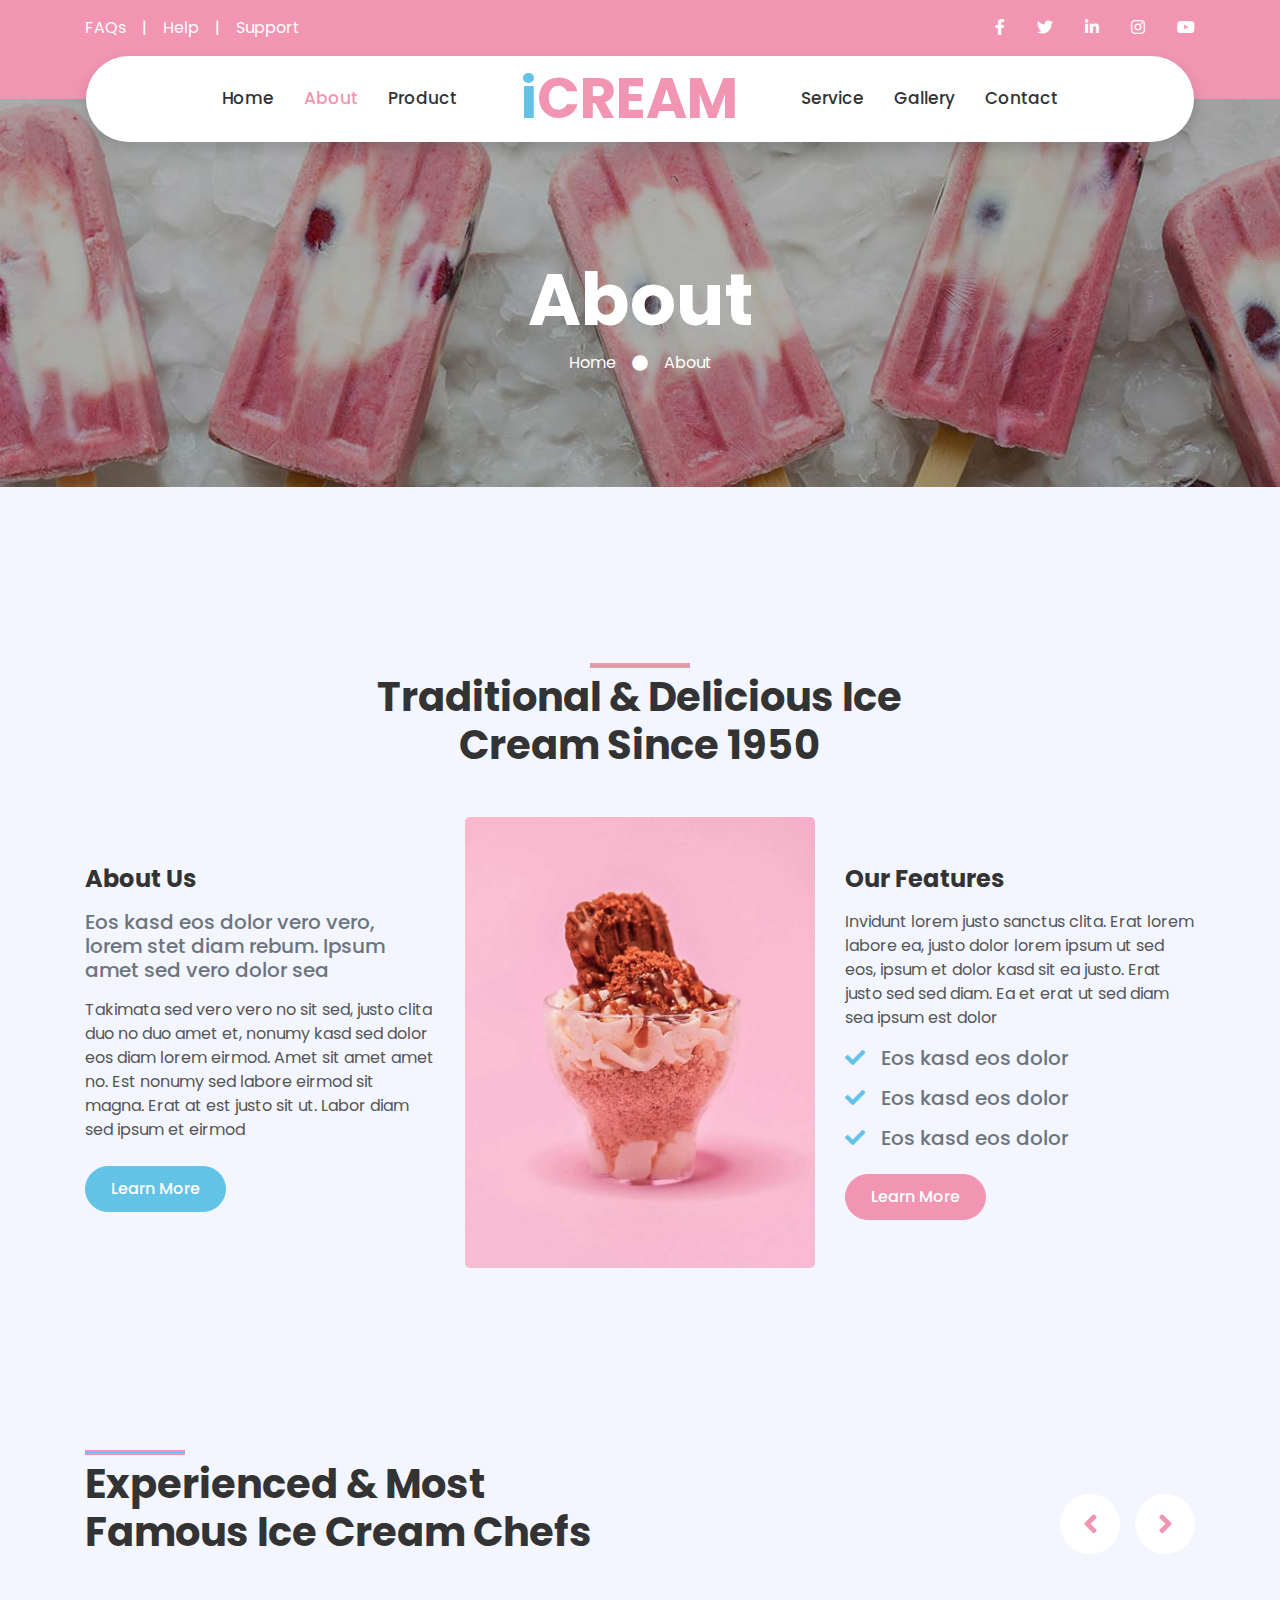
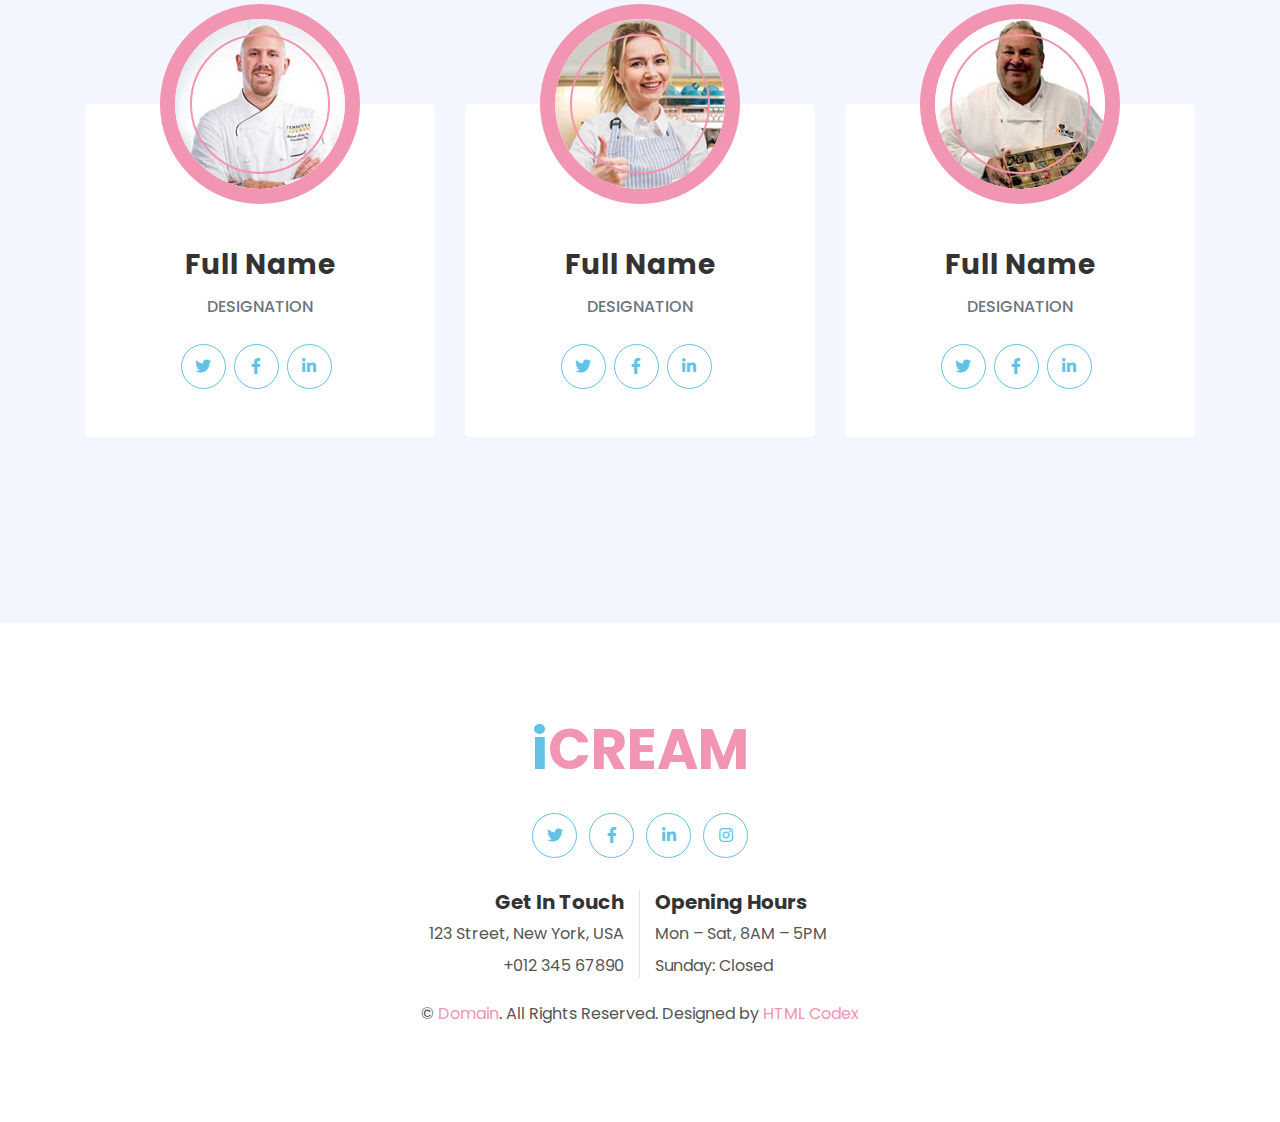
==== about.html @ f4514654 "first commit" ====
<!DOCTYPE html>
<html lang="en">

<head>
    <meta charset="utf-8">
    <title>iCREAM - Ice Cream Shop Website Template</title>
    <meta content="width=device-width, initial-scale=1.0" name="viewport">
    <meta content="Free HTML Templates" name="keywords">
    <meta content="Free HTML Templates" name="description">

    <!-- Favicon -->
    <link href="img/favicon.ico" rel="icon">

    <!-- Google Web Fonts -->
    <link rel="preconnect" href="https://fonts.gstatic.com">
    <link href="https://fonts.googleapis.com/css2?family=Poppins:wght@400;500;600;700&display=swap" rel="stylesheet">

    <!-- Font Awesome -->
    <link href="https://cdnjs.cloudflare.com/ajax/libs/font-awesome/5.10.0/css/all.min.css" rel="stylesheet">

    <!-- Libraries Stylesheet -->
    <link href="lib/owlcarousel/assets/owl.carousel.min.css" rel="stylesheet">
    <link href="lib/lightbox/css/lightbox.min.css" rel="stylesheet">

    <!-- Customized Bootstrap Stylesheet -->
    <link href="css/style.css" rel="stylesheet">
</head>

<body>
    <!-- Topbar Start -->
    <div class="container-fluid bg-primary py-3 d-none d-md-block">
        <div class="container">
            <div class="row">
                <div class="col-md-6 text-center text-lg-left mb-2 mb-lg-0">
                    <div class="d-inline-flex align-items-center">
                        <a class="text-white pr-3" href="">FAQs</a>
                        <span class="text-white">|</span>
                        <a class="text-white px-3" href="">Help</a>
                        <span class="text-white">|</span>
                        <a class="text-white pl-3" href="">Support</a>
                    </div>
                </div>
                <div class="col-md-6 text-center text-lg-right">
                    <div class="d-inline-flex align-items-center">
                        <a class="text-white px-3" href="">
                            <i class="fab fa-facebook-f"></i>
                        </a>
                        <a class="text-white px-3" href="">
                            <i class="fab fa-twitter"></i>
                        </a>
                        <a class="text-white px-3" href="">
                            <i class="fab fa-linkedin-in"></i>
                        </a>
                        <a class="text-white px-3" href="">
                            <i class="fab fa-instagram"></i>
                        </a>
                        <a class="text-white pl-3" href="">
                            <i class="fab fa-youtube"></i>
                        </a>
                    </div>
                </div>
            </div>
        </div>
    </div>
    <!-- Topbar End -->


    <!-- Navbar Start -->
    <div class="container-fluid position-relative nav-bar p-0">
        <div class="container-lg position-relative p-0 px-lg-3" style="z-index: 9;">
            <nav class="navbar navbar-expand-lg bg-white navbar-light shadow p-lg-0">
                <a href="index.html" class="navbar-brand d-block d-lg-none">
                    <h1 class="m-0 display-4 text-primary"><span class="text-secondary">i</span>CREAM</h1>
                </a>
                <button type="button" class="navbar-toggler" data-toggle="collapse" data-target="#navbarCollapse">
                    <span class="navbar-toggler-icon"></span>
                </button>
                <div class="collapse navbar-collapse justify-content-between" id="navbarCollapse">
                    <div class="navbar-nav ml-auto py-0">
                        <a href="index.html" class="nav-item nav-link">Home</a>
                        <a href="about.html" class="nav-item nav-link active">About</a>
                        <a href="product.html" class="nav-item nav-link">Product</a>
                    </div>
                    <a href="index.html" class="navbar-brand mx-5 d-none d-lg-block">
                        <h1 class="m-0 display-4 text-primary"><span class="text-secondary">i</span>CREAM</h1>
                    </a>
                    <div class="navbar-nav mr-auto py-0">
                        <a href="service.html" class="nav-item nav-link">Service</a>
                        <a href="gallery.html" class="nav-item nav-link">Gallery</a>
                        <a href="contact.html" class="nav-item nav-link">Contact</a>
                    </div>
                </div>
            </nav>
        </div>
    </div>
    <!-- Navbar End -->


    <!-- Header Start -->
    <div class="jumbotron jumbotron-fluid page-header" style="margin-bottom: 90px;">
        <div class="container text-center py-5">
            <h1 class="text-white display-3 mt-lg-5">About</h1>
            <div class="d-inline-flex align-items-center text-white">
                <p class="m-0"><a class="text-white" href="">Home</a></p>
                <i class="fa fa-circle px-3"></i>
                <p class="m-0">About</p>
            </div>
        </div>
    </div>
    <!-- Header End -->


    <!-- About Start -->
    <div class="container-fluid py-5">
        <div class="container py-5">
            <div class="row justify-content-center">
                <div class="col-lg-7">
                    <h1 class="section-title position-relative text-center mb-5">Traditional & Delicious Ice Cream Since 1950</h1>
                </div>
            </div>
            <div class="row">
                <div class="col-lg-4 py-5">
                    <h4 class="font-weight-bold mb-3">About Us</h4>
                    <h5 class="text-muted mb-3">Eos kasd eos dolor vero vero, lorem stet diam rebum. Ipsum amet sed vero dolor sea</h5>
                    <p>Takimata sed vero vero no sit sed, justo clita duo no duo amet et, nonumy kasd sed dolor eos diam lorem eirmod. Amet sit amet amet no. Est nonumy sed labore eirmod sit magna. Erat at est justo sit ut. Labor diam sed ipsum et eirmod</p>
                    <a href="" class="btn btn-secondary mt-2">Learn More</a>
                </div>
                <div class="col-lg-4" style="min-height: 400px;">
                    <div class="position-relative h-100 rounded overflow-hidden">
                        <img class="position-absolute w-100 h-100" src="img/about.jpg" style="object-fit: cover;">
                    </div>
                </div>
                <div class="col-lg-4 py-5">
                    <h4 class="font-weight-bold mb-3">Our Features</h4>
                    <p>Invidunt lorem justo sanctus clita. Erat lorem labore ea, justo dolor lorem ipsum ut sed eos, ipsum et dolor kasd sit ea justo. Erat justo sed sed diam. Ea et erat ut sed diam sea ipsum est dolor</p>
                    <h5 class="text-muted mb-3"><i class="fa fa-check text-secondary mr-3"></i>Eos kasd eos dolor</h5>
                    <h5 class="text-muted mb-3"><i class="fa fa-check text-secondary mr-3"></i>Eos kasd eos dolor</h5>
                    <h5 class="text-muted mb-3"><i class="fa fa-check text-secondary mr-3"></i>Eos kasd eos dolor</h5>
                    <a href="" class="btn btn-primary mt-2">Learn More</a>
                </div>
            </div>
        </div>
    </div>
    <!-- About End -->


    <!-- Team Start -->
    <div class="container-fluid py-5">
        <div class="container py-5">
            <div class="row">
                <div class="col-lg-6">
                    <h1 class="section-title position-relative mb-5">Experienced & Most Famous Ice Cream Chefs</h1>
                </div>
                <div class="col-lg-6 mb-5 mb-lg-0 pb-5 pb-lg-0"></div>
            </div>
            <div class="row">
                <div class="col-12">
                    <div class="owl-carousel team-carousel">
                        <div class="team-item">
                            <div class="team-img mx-auto">
                                <img class="rounded-circle w-100 h-100" src="img/team-1.jpg" style="object-fit: cover;">
                            </div>
                            <div class="position-relative text-center bg-light rounded px-4 py-5" style="margin-top: -100px;">
                                <h3 class="font-weight-bold mt-5 mb-3 pt-5">Full Name</h3>
                                <h6 class="text-uppercase text-muted mb-4">Designation</h6>
                                <div class="d-flex justify-content-center pt-1">
                                    <a class="btn btn-outline-secondary btn-social mr-2" href="#"><i class="fab fa-twitter"></i></a>
                                    <a class="btn btn-outline-secondary btn-social mr-2" href="#"><i class="fab fa-facebook-f"></i></a>
                                    <a class="btn btn-outline-secondary btn-social mr-2" href="#"><i class="fab fa-linkedin-in"></i></a>
                                </div>
                            </div>
                        </div>
                        <div class="team-item">
                            <div class="team-img mx-auto">
                                <img class="rounded-circle w-100 h-100" src="img/team-2.jpg" style="object-fit: cover;">
                            </div>
                            <div class="position-relative text-center bg-light rounded px-4 py-5" style="margin-top: -100px;">
                                <h3 class="font-weight-bold mt-5 mb-3 pt-5">Full Name</h3>
                                <h6 class="text-uppercase text-muted mb-4">Designation</h6>
                                <div class="d-flex justify-content-center pt-1">
                                    <a class="btn btn-outline-secondary btn-social mr-2" href="#"><i class="fab fa-twitter"></i></a>
                                    <a class="btn btn-outline-secondary btn-social mr-2" href="#"><i class="fab fa-facebook-f"></i></a>
                                    <a class="btn btn-outline-secondary btn-social mr-2" href="#"><i class="fab fa-linkedin-in"></i></a>
                                </div>
                            </div>
                        </div>
                        <div class="team-item">
                            <div class="team-img mx-auto">
                                <img class="rounded-circle w-100 h-100" src="img/team-3.jpg" style="object-fit: cover;">
                            </div>
                            <div class="position-relative text-center bg-light rounded px-4 py-5" style="margin-top: -100px;">
                                <h3 class="font-weight-bold mt-5 mb-3 pt-5">Full Name</h3>
                                <h6 class="text-uppercase text-muted mb-4">Designation</h6>
                                <div class="d-flex justify-content-center pt-1">
                                    <a class="btn btn-outline-secondary btn-social mr-2" href="#"><i class="fab fa-twitter"></i></a>
                                    <a class="btn btn-outline-secondary btn-social mr-2" href="#"><i class="fab fa-facebook-f"></i></a>
                                    <a class="btn btn-outline-secondary btn-social mr-2" href="#"><i class="fab fa-linkedin-in"></i></a>
                                </div>
                            </div>
                        </div>
                        <div class="team-item">
                            <div class="team-img mx-auto">
                                <img class="rounded-circle w-100 h-100" src="img/team-4.jpg" style="object-fit: cover;">
                            </div>
                            <div class="position-relative text-center bg-light rounded px-4 py-5" style="margin-top: -100px;">
                                <h3 class="font-weight-bold mt-5 mb-3 pt-5">Full Name</h3>
                                <h6 class="text-uppercase text-muted mb-4">Designation</h6>
                                <div class="d-flex justify-content-center pt-1">
                                    <a class="btn btn-outline-secondary btn-social mr-2" href="#"><i class="fab fa-twitter"></i></a>
                                    <a class="btn btn-outline-secondary btn-social mr-2" href="#"><i class="fab fa-facebook-f"></i></a>
                                    <a class="btn btn-outline-secondary btn-social mr-2" href="#"><i class="fab fa-linkedin-in"></i></a>
                                </div>
                            </div>
                        </div>
                    </div>
                </div>
            </div>
        </div>
    </div>
    <!-- Team End -->


    <!-- Footer Start -->
    <div class="container-fluid footer bg-light py-5" style="margin-top: 90px;">
        <div class="container text-center py-5">
            <div class="row">
                <div class="col-12 mb-4">
                    <a href="index.html" class="navbar-brand m-0">
                        <h1 class="m-0 mt-n2 display-4 text-primary"><span class="text-secondary">i</span>CREAM</h1>
                    </a>
                </div>
                <div class="col-12 mb-4">
                    <a class="btn btn-outline-secondary btn-social mr-2" href="#"><i class="fab fa-twitter"></i></a>
                    <a class="btn btn-outline-secondary btn-social mr-2" href="#"><i class="fab fa-facebook-f"></i></a>
                    <a class="btn btn-outline-secondary btn-social mr-2" href="#"><i class="fab fa-linkedin-in"></i></a>
                    <a class="btn btn-outline-secondary btn-social" href="#"><i class="fab fa-instagram"></i></a>
                </div>
                <div class="col-12 mt-2 mb-4">
                    <div class="row">
                        <div class="col-sm-6 text-center text-sm-right border-right mb-3 mb-sm-0">
                            <h5 class="font-weight-bold mb-2">Get In Touch</h5>
                            <p class="mb-2">123 Street, New York, USA</p>
                            <p class="mb-0">+012 345 67890</p>
                        </div>
                        <div class="col-sm-6 text-center text-sm-left">
                            <h5 class="font-weight-bold mb-2">Opening Hours</h5>
                            <p class="mb-2">Mon – Sat, 8AM – 5PM</p>
                            <p class="mb-0">Sunday: Closed</p>
                        </div>
                    </div>
                </div>
                <div class="col-12">
                    <p class="m-0">&copy; <a href="#">Domain</a>. All Rights Reserved. Designed by <a href="https://htmlcodex.com">HTML Codex</a>
                    </p>
                </div>
            </div>
        </div>
    </div>
    <!-- Footer End -->


    <!-- Back to Top -->
    <a href="#" class="btn btn-secondary px-2 back-to-top"><i class="fa fa-angle-double-up"></i></a>


    <!-- JavaScript Libraries -->
    <script src="https://code.jquery.com/jquery-3.4.1.min.js"></script>
    <script src="https://stackpath.bootstrapcdn.com/bootstrap/4.4.1/js/bootstrap.bundle.min.js"></script>
    <script src="lib/easing/easing.min.js"></script>
    <script src="lib/waypoints/waypoints.min.js"></script>
    <script src="lib/owlcarousel/owl.carousel.min.js"></script>
    <script src="lib/isotope/isotope.pkgd.min.js"></script>
    <script src="lib/lightbox/js/lightbox.min.js"></script>

    <!-- Contact Javascript File -->
    <script src="mail/jqBootstrapValidation.min.js"></script>
    <script src="mail/contact.js"></script>

    <!-- Template Javascript -->
    <script src="js/main.js"></script>
</body>

</html>
---- css/style.css ----
/******* Bootstrap Theming ********/
/*!
 * Bootstrap v4.5.3 (https://getbootstrap.com/)
 * Copyright 2011-2020 The Bootstrap Authors
 * Copyright 2011-2020 Twitter, Inc.
 * Licensed under MIT (https://github.com/twbs/bootstrap/blob/main/LICENSE)
 */
:root {
  --blue: #007bff;
  --indigo: #6610f2;
  --purple: #6f42c1;
  --pink: #e83e8c;
  --red: #dc3545;
  --orange: #fd7e14;
  --yellow: #ffc107;
  --green: #28a745;
  --teal: #20c997;
  --cyan: #17a2b8;
  --white: #fff;
  --gray: #6c757d;
  --gray-dark: #343a40;
  --primary: #F195B2;
  --secondary: #62C3E7;
  --success: #28a745;
  --info: #17a2b8;
  --warning: #ffc107;
  --danger: #dc3545;
  --light: #FFFFFF;
  --dark: #333333;
  --breakpoint-xs: 0;
  --breakpoint-sm: 576px;
  --breakpoint-md: 768px;
  --breakpoint-lg: 992px;
  --breakpoint-xl: 1200px;
  --font-family-sans-serif: "Poppins", sans-serif;
  --font-family-monospace: SFMono-Regular, Menlo, Monaco, Consolas, "Liberation Mono", "Courier New", monospace;
}

*,
*::before,
*::after {
  box-sizing: border-box;
}

html {
  font-family: sans-serif;
  line-height: 1.15;
  -webkit-text-size-adjust: 100%;
  -webkit-tap-highlight-color: rgba(0, 0, 0, 0);
}

article, aside, figcaption, figure, footer, header, hgroup, main, nav, section {
  display: block;
}

body {
  margin: 0;
  font-family: "Poppins", sans-serif;
  font-size: 1rem;
  font-weight: 400;
  line-height: 1.5;
  color: #555555;
  text-align: left;
  background-color: #F3F6FF;
}

[tabindex="-1"]:focus:not(:focus-visible) {
  outline: 0 !important;
}

hr {
  box-sizing: content-box;
  height: 0;
  overflow: visible;
}

h1, h2, h3, h4, h5, h6 {
  margin-top: 0;
  margin-bottom: 0.5rem;
}

p {
  margin-top: 0;
  margin-bottom: 1rem;
}

abbr[title],
abbr[data-original-title] {
  text-decoration: underline;
  text-decoration: underline dotted;
  cursor: help;
  border-bottom: 0;
  text-decoration-skip-ink: none;
}

address {
  margin-bottom: 1rem;
  font-style: normal;
  line-height: inherit;
}

ol,
ul,
dl {
  margin-top: 0;
  margin-bottom: 1rem;
}

ol ol,
ul ul,
ol ul,
ul ol {
  margin-bottom: 0;
}

dt {
  font-weight: 700;
}

dd {
  margin-bottom: .5rem;
  margin-left: 0;
}

blockquote {
  margin: 0 0 1rem;
}

b,
strong {
  font-weight: bolder;
}

small {
  font-size: 80%;
}

sub,
sup {
  position: relative;
  font-size: 75%;
  line-height: 0;
  vertical-align: baseline;
}

sub {
  bottom: -.25em;
}

sup {
  top: -.5em;
}

a {
  color: #F195B2;
  text-decoration: none;
  background-color: transparent;
}

a:hover {
  color: #e85181;
  text-decoration: underline;
}

a:not([href]):not([class]) {
  color: inherit;
  text-decoration: none;
}

a:not([href]):not([class]):hover {
  color: inherit;
  text-decoration: none;
}

pre,
code,
kbd,
samp {
  font-family: SFMono-Regular, Menlo, Monaco, Consolas, "Liberation Mono", "Courier New", monospace;
  font-size: 1em;
}

pre {
  margin-top: 0;
  margin-bottom: 1rem;
  overflow: auto;
  -ms-overflow-style: scrollbar;
}

figure {
  margin: 0 0 1rem;
}

img {
  vertical-align: middle;
  border-style: none;
}

svg {
  overflow: hidden;
  vertical-align: middle;
}

table {
  border-collapse: collapse;
}

caption {
  padding-top: 0.75rem;
  padding-bottom: 0.75rem;
  color: #6c757d;
  text-align: left;
  caption-side: bottom;
}

th {
  text-align: inherit;
  text-align: -webkit-match-parent;
}

label {
  display: inline-block;
  margin-bottom: 0.5rem;
}

button {
  border-radius: 0;
}

button:focus {
  outline: 1px dotted;
  outline: 5px auto -webkit-focus-ring-color;
}

input,
button,
select,
optgroup,
textarea {
  margin: 0;
  font-family: inherit;
  font-size: inherit;
  line-height: inherit;
}

button,
input {
  overflow: visible;
}

button,
select {
  text-transform: none;
}

[role="button"] {
  cursor: pointer;
}

select {
  word-wrap: normal;
}

button,
[type="button"],
[type="reset"],
[type="submit"] {
  -webkit-appearance: button;
}

button:not(:disabled),
[type="button"]:not(:disabled),
[type="reset"]:not(:disabled),
[type="submit"]:not(:disabled) {
  cursor: pointer;
}

button::-moz-focus-inner,
[type="button"]::-moz-focus-inner,
[type="reset"]::-moz-focus-inner,
[type="submit"]::-moz-focus-inner {
  padding: 0;
  border-style: none;
}

input[type="radio"],
input[type="checkbox"] {
  box-sizing: border-box;
  padding: 0;
}

textarea {
  overflow: auto;
  resize: vertical;
}

fieldset {
  min-width: 0;
  padding: 0;
  margin: 0;
  border: 0;
}

legend {
  display: block;
  width: 100%;
  max-width: 100%;
  padding: 0;
  margin-bottom: .5rem;
  font-size: 1.5rem;
  line-height: inherit;
  color: inherit;
  white-space: normal;
}

@media (max-width: 1200px) {
  legend {
    font-size: calc(1.275rem + 0.3vw) ;
  }
}

progress {
  vertical-align: baseline;
}

[type="number"]::-webkit-inner-spin-button,
[type="number"]::-webkit-outer-spin-button {
  height: auto;
}

[type="search"] {
  outline-offset: -2px;
  -webkit-appearance: none;
}

[type="search"]::-webkit-search-decoration {
  -webkit-appearance: none;
}

::-webkit-file-upload-button {
  font: inherit;
  -webkit-appearance: button;
}

output {
  display: inline-block;
}

summary {
  display: list-item;
  cursor: pointer;
}

template {
  display: none;
}

[hidden] {
  display: none !important;
}

h1, h2, h3, h4, h5, h6,
.h1, .h2, .h3, .h4, .h5, .h6 {
  margin-bottom: 0.5rem;
  font-weight: 500;
  line-height: 1.2;
  color: #333333;
}

h1, .h1 {
  font-size: 2.5rem;
}

@media (max-width: 1200px) {
  h1, .h1 {
    font-size: calc(1.375rem + 1.5vw) ;
  }
}

h2, .h2 {
  font-size: 2rem;
}

@media (max-width: 1200px) {
  h2, .h2 {
    font-size: calc(1.325rem + 0.9vw) ;
  }
}

h3, .h3 {
  font-size: 1.75rem;
}

@media (max-width: 1200px) {
  h3, .h3 {
    font-size: calc(1.3rem + 0.6vw) ;
  }
}

h4, .h4 {
  font-size: 1.5rem;
}

@media (max-width: 1200px) {
  h4, .h4 {
    font-size: calc(1.275rem + 0.3vw) ;
  }
}

h5, .h5 {
  font-size: 1.25rem;
}

h6, .h6 {
  font-size: 1rem;
}

.lead {
  font-size: 1.25rem;
  font-weight: 300;
}

.display-1 {
  font-size: 6rem;
  font-weight: 300;
  line-height: 1.2;
}

@media (max-width: 1200px) {
  .display-1 {
    font-size: calc(1.725rem + 5.7vw) ;
  }
}

.display-2 {
  font-size: 5.5rem;
  font-weight: 300;
  line-height: 1.2;
}

@media (max-width: 1200px) {
  .display-2 {
    font-size: calc(1.675rem + 5.1vw) ;
  }
}

.display-3 {
  font-size: 4.5rem;
  font-weight: 300;
  line-height: 1.2;
}

@media (max-width: 1200px) {
  .display-3 {
    font-size: calc(1.575rem + 3.9vw) ;
  }
}

.display-4 {
  font-size: 3.5rem;
  font-weight: 300;
  line-height: 1.2;
}

@media (max-width: 1200px) {
  .display-4 {
    font-size: calc(1.475rem + 2.7vw) ;
  }
}

hr {
  margin-top: 1rem;
  margin-bottom: 1rem;
  border: 0;
  border-top: 1px solid rgba(0, 0, 0, 0.1);
}

small,
.small {
  font-size: 80%;
  font-weight: 400;
}

mark,
.mark {
  padding: 0.2em;
  background-color: #fcf8e3;
}

.list-unstyled {
  padding-left: 0;
  list-style: none;
}

.list-inline {
  padding-left: 0;
  list-style: none;
}

.list-inline-item {
  display: inline-block;
}

.list-inline-item:not(:last-child) {
  margin-right: 0.5rem;
}

.initialism {
  font-size: 90%;
  text-transform: uppercase;
}

.blockquote {
  margin-bottom: 1rem;
  font-size: 1.25rem;
}

.blockquote-footer {
  display: block;
  font-size: 80%;
  color: #6c757d;
}

.blockquote-footer::before {
  content: "\2014\00A0";
}

.img-fluid {
  max-width: 100%;
  height: auto;
}

.img-thumbnail {
  padding: 0.25rem;
  background-color: #F3F6FF;
  border: 1px solid #dee2e6;
  border-radius: 5px;
  max-width: 100%;
  height: auto;
}

.figure {
  display: inline-block;
}

.figure-img {
  margin-bottom: 0.5rem;
  line-height: 1;
}

.figure-caption {
  font-size: 90%;
  color: #6c757d;
}

code {
  font-size: 87.5%;
  color: #e83e8c;
  word-wrap: break-word;
}

a > code {
  color: inherit;
}

kbd {
  padding: 0.2rem 0.4rem;
  font-size: 87.5%;
  color: #fff;
  background-color: #212529;
  border-radius: 0.2rem;
}

kbd kbd {
  padding: 0;
  font-size: 100%;
  font-weight: 700;
}

pre {
  display: block;
  font-size: 87.5%;
  color: #212529;
}

pre code {
  font-size: inherit;
  color: inherit;
  word-break: normal;
}

.pre-scrollable {
  max-height: 340px;
  overflow-y: scroll;
}

.container,
.container-fluid,
.container-sm,
.container-md,
.container-lg,
.container-xl {
  width: 100%;
  padding-right: 15px;
  padding-left: 15px;
  margin-right: auto;
  margin-left: auto;
}

@media (min-width: 576px) {
  .container, .container-sm {
    max-width: 540px;
  }
}

@media (min-width: 768px) {
  .container, .container-sm, .container-md {
    max-width: 720px;
  }
}

@media (min-width: 992px) {
  .container, .container-sm, .container-md, .container-lg {
    max-width: 960px;
  }
}

@media (min-width: 1200px) {
  .container, .container-sm, .container-md, .container-lg, .container-xl {
    max-width: 1140px;
  }
}

.row {
  display: flex;
  flex-wrap: wrap;
  margin-right: -15px;
  margin-left: -15px;
}

.no-gutters {
  margin-right: 0;
  margin-left: 0;
}

.no-gutters > .col,
.no-gutters > [class*="col-"] {
  padding-right: 0;
  padding-left: 0;
}

.col-1, .col-2, .col-3, .col-4, .col-5, .col-6, .col-7, .col-8, .col-9, .col-10, .col-11, .col-12, .col,
.col-auto, .col-sm-1, .col-sm-2, .col-sm-3, .col-sm-4, .col-sm-5, .col-sm-6, .col-sm-7, .col-sm-8, .col-sm-9, .col-sm-10, .col-sm-11, .col-sm-12, .col-sm,
.col-sm-auto, .col-md-1, .col-md-2, .col-md-3, .col-md-4, .col-md-5, .col-md-6, .col-md-7, .col-md-8, .col-md-9, .col-md-10, .col-md-11, .col-md-12, .col-md,
.col-md-auto, .col-lg-1, .col-lg-2, .col-lg-3, .col-lg-4, .col-lg-5, .col-lg-6, .col-lg-7, .col-lg-8, .col-lg-9, .col-lg-10, .col-lg-11, .col-lg-12, .col-lg,
.col-lg-auto, .col-xl-1, .col-xl-2, .col-xl-3, .col-xl-4, .col-xl-5, .col-xl-6, .col-xl-7, .col-xl-8, .col-xl-9, .col-xl-10, .col-xl-11, .col-xl-12, .col-xl,
.col-xl-auto {
  position: relative;
  width: 100%;
  padding-right: 15px;
  padding-left: 15px;
}

.col {
  flex-basis: 0;
  flex-grow: 1;
  max-width: 100%;
}

.row-cols-1 > * {
  flex: 0 0 100%;
  max-width: 100%;
}

.row-cols-2 > * {
  flex: 0 0 50%;
  max-width: 50%;
}

.row-cols-3 > * {
  flex: 0 0 33.33333%;
  max-width: 33.33333%;
}

.row-cols-4 > * {
  flex: 0 0 25%;
  max-width: 25%;
}

.row-cols-5 > * {
  flex: 0 0 20%;
  max-width: 20%;
}

.row-cols-6 > * {
  flex: 0 0 16.66667%;
  max-width: 16.66667%;
}

.col-auto {
  flex: 0 0 auto;
  width: auto;
  max-width: 100%;
}

.col-1 {
  flex: 0 0 8.33333%;
  max-width: 8.33333%;
}

.col-2 {
  flex: 0 0 16.66667%;
  max-width: 16.66667%;
}

.col-3 {
  flex: 0 0 25%;
  max-width: 25%;
}

.col-4 {
  flex: 0 0 33.33333%;
  max-width: 33.33333%;
}

.col-5 {
  flex: 0 0 41.66667%;
  max-width: 41.66667%;
}

.col-6 {
  flex: 0 0 50%;
  max-width: 50%;
}

.col-7 {
  flex: 0 0 58.33333%;
  max-width: 58.33333%;
}

.col-8 {
  flex: 0 0 66.66667%;
  max-width: 66.66667%;
}

.col-9 {
  flex: 0 0 75%;
  max-width: 75%;
}

.col-10 {
  flex: 0 0 83.33333%;
  max-width: 83.33333%;
}

.col-11 {
  flex: 0 0 91.66667%;
  max-width: 91.66667%;
}

.col-12 {
  flex: 0 0 100%;
  max-width: 100%;
}

.order-first {
  order: -1;
}

.order-last {
  order: 13;
}

.order-0 {
  order: 0;
}

.order-1 {
  order: 1;
}

.order-2 {
  order: 2;
}

.order-3 {
  order: 3;
}

.order-4 {
  order: 4;
}

.order-5 {
  order: 5;
}

.order-6 {
  order: 6;
}

.order-7 {
  order: 7;
}

.order-8 {
  order: 8;
}

.order-9 {
  order: 9;
}

.order-10 {
  order: 10;
}

.order-11 {
  order: 11;
}

.order-12 {
  order: 12;
}

.offset-1 {
  margin-left: 8.33333%;
}

.offset-2 {
  margin-left: 16.66667%;
}

.offset-3 {
  margin-left: 25%;
}

.offset-4 {
  margin-left: 33.33333%;
}

.offset-5 {
  margin-left: 41.66667%;
}

.offset-6 {
  margin-left: 50%;
}

.offset-7 {
  margin-left: 58.33333%;
}

.offset-8 {
  margin-left: 66.66667%;
}

.offset-9 {
  margin-left: 75%;
}

.offset-10 {
  margin-left: 83.33333%;
}

.offset-11 {
  margin-left: 91.66667%;
}

@media (min-width: 576px) {
  .col-sm {
    flex-basis: 0;
    flex-grow: 1;
    max-width: 100%;
  }
  .row-cols-sm-1 > * {
    flex: 0 0 100%;
    max-width: 100%;
  }
  .row-cols-sm-2 > * {
    flex: 0 0 50%;
    max-width: 50%;
  }
  .row-cols-sm-3 > * {
    flex: 0 0 33.33333%;
    max-width: 33.33333%;
  }
  .row-cols-sm-4 > * {
    flex: 0 0 25%;
    max-width: 25%;
  }
  .row-cols-sm-5 > * {
    flex: 0 0 20%;
    max-width: 20%;
  }
  .row-cols-sm-6 > * {
    flex: 0 0 16.66667%;
    max-width: 16.66667%;
  }
  .col-sm-auto {
    flex: 0 0 auto;
    width: auto;
    max-width: 100%;
  }
  .col-sm-1 {
    flex: 0 0 8.33333%;
    max-width: 8.33333%;
  }
  .col-sm-2 {
    flex: 0 0 16.66667%;
    max-width: 16.66667%;
  }
  .col-sm-3 {
    flex: 0 0 25%;
    max-width: 25%;
  }
  .col-sm-4 {
    flex: 0 0 33.33333%;
    max-width: 33.33333%;
  }
  .col-sm-5 {
    flex: 0 0 41.66667%;
    max-width: 41.66667%;
  }
  .col-sm-6 {
    flex: 0 0 50%;
    max-width: 50%;
  }
  .col-sm-7 {
    flex: 0 0 58.33333%;
    max-width: 58.33333%;
  }
  .col-sm-8 {
    flex: 0 0 66.66667%;
    max-width: 66.66667%;
  }
  .col-sm-9 {
    flex: 0 0 75%;
    max-width: 75%;
  }
  .col-sm-10 {
    flex: 0 0 83.33333%;
    max-width: 83.33333%;
  }
  .col-sm-11 {
    flex: 0 0 91.66667%;
    max-width: 91.66667%;
  }
  .col-sm-12 {
    flex: 0 0 100%;
    max-width: 100%;
  }
  .order-sm-first {
    order: -1;
  }
  .order-sm-last {
    order: 13;
  }
  .order-sm-0 {
    order: 0;
  }
  .order-sm-1 {
    order: 1;
  }
  .order-sm-2 {
    order: 2;
  }
  .order-sm-3 {
    order: 3;
  }
  .order-sm-4 {
    order: 4;
  }
  .order-sm-5 {
    order: 5;
  }
  .order-sm-6 {
    order: 6;
  }
  .order-sm-7 {
    order: 7;
  }
  .order-sm-8 {
    order: 8;
  }
  .order-sm-9 {
    order: 9;
  }
  .order-sm-10 {
    order: 10;
  }
  .order-sm-11 {
    order: 11;
  }
  .order-sm-12 {
    order: 12;
  }
  .offset-sm-0 {
    margin-left: 0;
  }
  .offset-sm-1 {
    margin-left: 8.33333%;
  }
  .offset-sm-2 {
    margin-left: 16.66667%;
  }
  .offset-sm-3 {
    margin-left: 25%;
  }
  .offset-sm-4 {
    margin-left: 33.33333%;
  }
  .offset-sm-5 {
    margin-left: 41.66667%;
  }
  .offset-sm-6 {
    margin-left: 50%;
  }
  .offset-sm-7 {
    margin-left: 58.33333%;
  }
  .offset-sm-8 {
    margin-left: 66.66667%;
  }
  .offset-sm-9 {
    margin-left: 75%;
  }
  .offset-sm-10 {
    margin-left: 83.33333%;
  }
  .offset-sm-11 {
    margin-left: 91.66667%;
  }
}

@media (min-width: 768px) {
  .col-md {
    flex-basis: 0;
    flex-grow: 1;
    max-width: 100%;
  }
  .row-cols-md-1 > * {
    flex: 0 0 100%;
    max-width: 100%;
  }
  .row-cols-md-2 > * {
    flex: 0 0 50%;
    max-width: 50%;
  }
  .row-cols-md-3 > * {
    flex: 0 0 33.33333%;
    max-width: 33.33333%;
  }
  .row-cols-md-4 > * {
    flex: 0 0 25%;
    max-width: 25%;
  }
  .row-cols-md-5 > * {
    flex: 0 0 20%;
    max-width: 20%;
  }
  .row-cols-md-6 > * {
    flex: 0 0 16.66667%;
    max-width: 16.66667%;
  }
  .col-md-auto {
    flex: 0 0 auto;
    width: auto;
    max-width: 100%;
  }
  .col-md-1 {
    flex: 0 0 8.33333%;
    max-width: 8.33333%;
  }
  .col-md-2 {
    flex: 0 0 16.66667%;
    max-width: 16.66667%;
  }
  .col-md-3 {
    flex: 0 0 25%;
    max-width: 25%;
  }
  .col-md-4 {
    flex: 0 0 33.33333%;
    max-width: 33.33333%;
  }
  .col-md-5 {
    flex: 0 0 41.66667%;
    max-width: 41.66667%;
  }
  .col-md-6 {
    flex: 0 0 50%;
    max-width: 50%;
  }
  .col-md-7 {
    flex: 0 0 58.33333%;
    max-width: 58.33333%;
  }
  .col-md-8 {
    flex: 0 0 66.66667%;
    max-width: 66.66667%;
  }
  .col-md-9 {
    flex: 0 0 75%;
    max-width: 75%;
  }
  .col-md-10 {
    flex: 0 0 83.33333%;
    max-width: 83.33333%;
  }
  .col-md-11 {
    flex: 0 0 91.66667%;
    max-width: 91.66667%;
  }
  .col-md-12 {
    flex: 0 0 100%;
    max-width: 100%;
  }
  .order-md-first {
    order: -1;
  }
  .order-md-last {
    order: 13;
  }
  .order-md-0 {
    order: 0;
  }
  .order-md-1 {
    order: 1;
  }
  .order-md-2 {
    order: 2;
  }
  .order-md-3 {
    order: 3;
  }
  .order-md-4 {
    order: 4;
  }
  .order-md-5 {
    order: 5;
  }
  .order-md-6 {
    order: 6;
  }
  .order-md-7 {
    order: 7;
  }
  .order-md-8 {
    order: 8;
  }
  .order-md-9 {
    order: 9;
  }
  .order-md-10 {
    order: 10;
  }
  .order-md-11 {
    order: 11;
  }
  .order-md-12 {
    order: 12;
  }
  .offset-md-0 {
    margin-left: 0;
  }
  .offset-md-1 {
    margin-left: 8.33333%;
  }
  .offset-md-2 {
    margin-left: 16.66667%;
  }
  .offset-md-3 {
    margin-left: 25%;
  }
  .offset-md-4 {
    margin-left: 33.33333%;
  }
  .offset-md-5 {
    margin-left: 41.66667%;
  }
  .offset-md-6 {
    margin-left: 50%;
  }
  .offset-md-7 {
    margin-left: 58.33333%;
  }
  .offset-md-8 {
    margin-left: 66.66667%;
  }
  .offset-md-9 {
    margin-left: 75%;
  }
  .offset-md-10 {
    margin-left: 83.33333%;
  }
  .offset-md-11 {
    margin-left: 91.66667%;
  }
}

@media (min-width: 992px) {
  .col-lg {
    flex-basis: 0;
    flex-grow: 1;
    max-width: 100%;
  }
  .row-cols-lg-1 > * {
    flex: 0 0 100%;
    max-width: 100%;
  }
  .row-cols-lg-2 > * {
    flex: 0 0 50%;
    max-width: 50%;
  }
  .row-cols-lg-3 > * {
    flex: 0 0 33.33333%;
    max-width: 33.33333%;
  }
  .row-cols-lg-4 > * {
    flex: 0 0 25%;
    max-width: 25%;
  }
  .row-cols-lg-5 > * {
    flex: 0 0 20%;
    max-width: 20%;
  }
  .row-cols-lg-6 > * {
    flex: 0 0 16.66667%;
    max-width: 16.66667%;
  }
  .col-lg-auto {
    flex: 0 0 auto;
    width: auto;
    max-width: 100%;
  }
  .col-lg-1 {
    flex: 0 0 8.33333%;
    max-width: 8.33333%;
  }
  .col-lg-2 {
    flex: 0 0 16.66667%;
    max-width: 16.66667%;
  }
  .col-lg-3 {
    flex: 0 0 25%;
    max-width: 25%;
  }
  .col-lg-4 {
    flex: 0 0 33.33333%;
    max-width: 33.33333%;
  }
  .col-lg-5 {
    flex: 0 0 41.66667%;
    max-width: 41.66667%;
  }
  .col-lg-6 {
    flex: 0 0 50%;
    max-width: 50%;
  }
  .col-lg-7 {
    flex: 0 0 58.33333%;
    max-width: 58.33333%;
  }
  .col-lg-8 {
    flex: 0 0 66.66667%;
    max-width: 66.66667%;
  }
  .col-lg-9 {
    flex: 0 0 75%;
    max-width: 75%;
  }
  .col-lg-10 {
    flex: 0 0 83.33333%;
    max-width: 83.33333%;
  }
  .col-lg-11 {
    flex: 0 0 91.66667%;
    max-width: 91.66667%;
  }
  .col-lg-12 {
    flex: 0 0 100%;
    max-width: 100%;
  }
  .order-lg-first {
    order: -1;
  }
  .order-lg-last {
    order: 13;
  }
  .order-lg-0 {
    order: 0;
  }
  .order-lg-1 {
    order: 1;
  }
  .order-lg-2 {
    order: 2;
  }
  .order-lg-3 {
    order: 3;
  }
  .order-lg-4 {
    order: 4;
  }
  .order-lg-5 {
    order: 5;
  }
  .order-lg-6 {
    order: 6;
  }
  .order-lg-7 {
    order: 7;
  }
  .order-lg-8 {
    order: 8;
  }
  .order-lg-9 {
    order: 9;
  }
  .order-lg-10 {
    order: 10;
  }
  .order-lg-11 {
    order: 11;
  }
  .order-lg-12 {
    order: 12;
  }
  .offset-lg-0 {
    margin-left: 0;
  }
  .offset-lg-1 {
    margin-left: 8.33333%;
  }
  .offset-lg-2 {
    margin-left: 16.66667%;
  }
  .offset-lg-3 {
    margin-left: 25%;
  }
  .offset-lg-4 {
    margin-left: 33.33333%;
  }
  .offset-lg-5 {
    margin-left: 41.66667%;
  }
  .offset-lg-6 {
    margin-left: 50%;
  }
  .offset-lg-7 {
    margin-left: 58.33333%;
  }
  .offset-lg-8 {
    margin-left: 66.66667%;
  }
  .offset-lg-9 {
    margin-left: 75%;
  }
  .offset-lg-10 {
    margin-left: 83.33333%;
  }
  .offset-lg-11 {
    margin-left: 91.66667%;
  }
}

@media (min-width: 1200px) {
  .col-xl {
    flex-basis: 0;
    flex-grow: 1;
    max-width: 100%;
  }
  .row-cols-xl-1 > * {
    flex: 0 0 100%;
    max-width: 100%;
  }
  .row-cols-xl-2 > * {
    flex: 0 0 50%;
    max-width: 50%;
  }
  .row-cols-xl-3 > * {
    flex: 0 0 33.33333%;
    max-width: 33.33333%;
  }
  .row-cols-xl-4 > * {
    flex: 0 0 25%;
    max-width: 25%;
  }
  .row-cols-xl-5 > * {
    flex: 0 0 20%;
    max-width: 20%;
  }
  .row-cols-xl-6 > * {
    flex: 0 0 16.66667%;
    max-width: 16.66667%;
  }
  .col-xl-auto {
    flex: 0 0 auto;
    width: auto;
    max-width: 100%;
  }
  .col-xl-1 {
    flex: 0 0 8.33333%;
    max-width: 8.33333%;
  }
  .col-xl-2 {
    flex: 0 0 16.66667%;
    max-width: 16.66667%;
  }
  .col-xl-3 {
    flex: 0 0 25%;
    max-width: 25%;
  }
  .col-xl-4 {
    flex: 0 0 33.33333%;
    max-width: 33.33333%;
  }
  .col-xl-5 {
    flex: 0 0 41.66667%;
    max-width: 41.66667%;
  }
  .col-xl-6 {
    flex: 0 0 50%;
    max-width: 50%;
  }
  .col-xl-7 {
    flex: 0 0 58.33333%;
    max-width: 58.33333%;
  }
  .col-xl-8 {
    flex: 0 0 66.66667%;
    max-width: 66.66667%;
  }
  .col-xl-9 {
    flex: 0 0 75%;
    max-width: 75%;
  }
  .col-xl-10 {
    flex: 0 0 83.33333%;
    max-width: 83.33333%;
  }
  .col-xl-11 {
    flex: 0 0 91.66667%;
    max-width: 91.66667%;
  }
  .col-xl-12 {
    flex: 0 0 100%;
    max-width: 100%;
  }
  .order-xl-first {
    order: -1;
  }
  .order-xl-last {
    order: 13;
  }
  .order-xl-0 {
    order: 0;
  }
  .order-xl-1 {
    order: 1;
  }
  .order-xl-2 {
    order: 2;
  }
  .order-xl-3 {
    order: 3;
  }
  .order-xl-4 {
    order: 4;
  }
  .order-xl-5 {
    order: 5;
  }
  .order-xl-6 {
    order: 6;
  }
  .order-xl-7 {
    order: 7;
  }
  .order-xl-8 {
    order: 8;
  }
  .order-xl-9 {
    order: 9;
  }
  .order-xl-10 {
    order: 10;
  }
  .order-xl-11 {
    order: 11;
  }
  .order-xl-12 {
    order: 12;
  }
  .offset-xl-0 {
    margin-left: 0;
  }
  .offset-xl-1 {
    margin-left: 8.33333%;
  }
  .offset-xl-2 {
    margin-left: 16.66667%;
  }
  .offset-xl-3 {
    margin-left: 25%;
  }
  .offset-xl-4 {
    margin-left: 33.33333%;
  }
  .offset-xl-5 {
    margin-left: 41.66667%;
  }
  .offset-xl-6 {
    margin-left: 50%;
  }
  .offset-xl-7 {
    margin-left: 58.33333%;
  }
  .offset-xl-8 {
    margin-left: 66.66667%;
  }
  .offset-xl-9 {
    margin-left: 75%;
  }
  .offset-xl-10 {
    margin-left: 83.33333%;
  }
  .offset-xl-11 {
    margin-left: 91.66667%;
  }
}

.table {
  width: 100%;
  margin-bottom: 1rem;
  color: #555555;
}

.table th,
.table td {
  padding: 0.75rem;
  vertical-align: top;
  border-top: 1px solid #dee2e6;
}

.table thead th {
  vertical-align: bottom;
  border-bottom: 2px solid #dee2e6;
}

.table tbody + tbody {
  border-top: 2px solid #dee2e6;
}

.table-sm th,
.table-sm td {
  padding: 0.3rem;
}

.table-bordered {
  border: 1px solid #dee2e6;
}

.table-bordered th,
.table-bordered td {
  border: 1px solid #dee2e6;
}

.table-bordered thead th,
.table-bordered thead td {
  border-bottom-width: 2px;
}

.table-borderless th,
.table-borderless td,
.table-borderless thead th,
.table-borderless tbody + tbody {
  border: 0;
}

.table-striped tbody tr:nth-of-type(odd) {
  background-color: rgba(0, 0, 0, 0.05);
}

.table-hover tbody tr:hover {
  color: #555555;
  background-color: rgba(0, 0, 0, 0.075);
}

.table-primary,
.table-primary > th,
.table-primary > td {
  background-color: #fbe1e9;
}

.table-primary th,
.table-primary td,
.table-primary thead th,
.table-primary tbody + tbody {
  border-color: #f8c8d7;
}

.table-hover .table-primary:hover {
  background-color: #f8cbd9;
}

.table-hover .table-primary:hover > td,
.table-hover .table-primary:hover > th {
  background-color: #f8cbd9;
}

.table-secondary,
.table-secondary > th,
.table-secondary > td {
  background-color: #d3eef8;
}

.table-secondary th,
.table-secondary td,
.table-secondary thead th,
.table-secondary tbody + tbody {
  border-color: #ade0f3;
}

.table-hover .table-secondary:hover {
  background-color: #bde6f5;
}

.table-hover .table-secondary:hover > td,
.table-hover .table-secondary:hover > th {
  background-color: #bde6f5;
}

.table-success,
.table-success > th,
.table-success > td {
  background-color: #c3e6cb;
}

.table-success th,
.table-success td,
.table-success thead th,
.table-success tbody + tbody {
  border-color: #8fd19e;
}

.table-hover .table-success:hover {
  background-color: #b1dfbb;
}

.table-hover .table-success:hover > td,
.table-hover .table-success:hover > th {
  background-color: #b1dfbb;
}

.table-info,
.table-info > th,
.table-info > td {
  background-color: #bee5eb;
}

.table-info th,
.table-info td,
.table-info thead th,
.table-info tbody + tbody {
  border-color: #86cfda;
}

.table-hover .table-info:hover {
  background-color: #abdde5;
}

.table-hover .table-info:hover > td,
.table-hover .table-info:hover > th {
  background-color: #abdde5;
}

.table-warning,
.table-warning > th,
.table-warning > td {
  background-color: #ffeeba;
}

.table-warning th,
.table-warning td,
.table-warning thead th,
.table-warning tbody + tbody {
  border-color: #ffdf7e;
}

.table-hover .table-warning:hover {
  background-color: #ffe8a1;
}

.table-hover .table-warning:hover > td,
.table-hover .table-warning:hover > th {
  background-color: #ffe8a1;
}

.table-danger,
.table-danger > th,
.table-danger > td {
  background-color: #f5c6cb;
}

.table-danger th,
.table-danger td,
.table-danger thead th,
.table-danger tbody + tbody {
  border-color: #ed969e;
}

.table-hover .table-danger:hover {
  background-color: #f1b0b7;
}

.table-hover .table-danger:hover > td,
.table-hover .table-danger:hover > th {
  background-color: #f1b0b7;
}

.table-light,
.table-light > th,
.table-light > td {
  background-color: white;
}

.table-light th,
.table-light td,
.table-light thead th,
.table-light tbody + tbody {
  border-color: white;
}

.table-hover .table-light:hover {
  background-color: #f2f2f2;
}

.table-hover .table-light:hover > td,
.table-hover .table-light:hover > th {
  background-color: #f2f2f2;
}

.table-dark,
.table-dark > th,
.table-dark > td {
  background-color: #c6c6c6;
}

.table-dark th,
.table-dark td,
.table-dark thead th,
.table-dark tbody + tbody {
  border-color: #959595;
}

.table-hover .table-dark:hover {
  background-color: #b9b9b9;
}

.table-hover .table-dark:hover > td,
.table-hover .table-dark:hover > th {
  background-color: #b9b9b9;
}

.table-active,
.table-active > th,
.table-active > td {
  background-color: rgba(0, 0, 0, 0.075);
}

.table-hover .table-active:hover {
  background-color: rgba(0, 0, 0, 0.075);
}

.table-hover .table-active:hover > td,
.table-hover .table-active:hover > th {
  background-color: rgba(0, 0, 0, 0.075);
}

.table .thead-dark th {
  color: #fff;
  background-color: #343a40;
  border-color: #454d55;
}

.table .thead-light th {
  color: #495057;
  background-color: #e9ecef;
  border-color: #dee2e6;
}

.table-dark {
  color: #fff;
  background-color: #343a40;
}

.table-dark th,
.table-dark td,
.table-dark thead th {
  border-color: #454d55;
}

.table-dark.table-bordered {
  border: 0;
}

.table-dark.table-striped tbody tr:nth-of-type(odd) {
  background-color: rgba(255, 255, 255, 0.05);
}

.table-dark.table-hover tbody tr:hover {
  color: #fff;
  background-color: rgba(255, 255, 255, 0.075);
}

@media (max-width: 575.98px) {
  .table-responsive-sm {
    display: block;
    width: 100%;
    overflow-x: auto;
    -webkit-overflow-scrolling: touch;
  }
  .table-responsive-sm > .table-bordered {
    border: 0;
  }
}

@media (max-width: 767.98px) {
  .table-responsive-md {
    display: block;
    width: 100%;
    overflow-x: auto;
    -webkit-overflow-scrolling: touch;
  }
  .table-responsive-md > .table-bordered {
    border: 0;
  }
}

@media (max-width: 991.98px) {
  .table-responsive-lg {
    display: block;
    width: 100%;
    overflow-x: auto;
    -webkit-overflow-scrolling: touch;
  }
  .table-responsive-lg > .table-bordered {
    border: 0;
  }
}

@media (max-width: 1199.98px) {
  .table-responsive-xl {
    display: block;
    width: 100%;
    overflow-x: auto;
    -webkit-overflow-scrolling: touch;
  }
  .table-responsive-xl > .table-bordered {
    border: 0;
  }
}

.table-responsive {
  display: block;
  width: 100%;
  overflow-x: auto;
  -webkit-overflow-scrolling: touch;
}

.table-responsive > .table-bordered {
  border: 0;
}

.form-control {
  display: block;
  width: 100%;
  height: calc(1.5em + 0.75rem + 2px);
  padding: 0.375rem 0.75rem;
  font-size: 1rem;
  font-weight: 400;
  line-height: 1.5;
  color: #495057;
  background-color: #fff;
  background-clip: padding-box;
  border: 1px solid #ced4da;
  border-radius: 5px;
  transition: border-color 0.15s ease-in-out, box-shadow 0.15s ease-in-out;
}

@media (prefers-reduced-motion: reduce) {
  .form-control {
    transition: none;
  }
}

.form-control::-ms-expand {
  background-color: transparent;
  border: 0;
}

.form-control:-moz-focusring {
  color: transparent;
  text-shadow: 0 0 0 #495057;
}

.form-control:focus {
  color: #495057;
  background-color: #fff;
  border-color: white;
  outline: 0;
  box-shadow: 0 0 0 0.2rem rgba(241, 149, 178, 0.25);
}

.form-control::placeholder {
  color: #6c757d;
  opacity: 1;
}

.form-control:disabled, .form-control[readonly] {
  background-color: #e9ecef;
  opacity: 1;
}

input[type="date"].form-control,
input[type="time"].form-control,
input[type="datetime-local"].form-control,
input[type="month"].form-control {
  appearance: none;
}

select.form-control:focus::-ms-value {
  color: #495057;
  background-color: #fff;
}

.form-control-file,
.form-control-range {
  display: block;
  width: 100%;
}

.col-form-label {
  padding-top: calc(0.375rem + 1px);
  padding-bottom: calc(0.375rem + 1px);
  margin-bottom: 0;
  font-size: inherit;
  line-height: 1.5;
}

.col-form-label-lg {
  padding-top: calc(0.5rem + 1px);
  padding-bottom: calc(0.5rem + 1px);
  font-size: 1.25rem;
  line-height: 1.5;
}

.col-form-label-sm {
  padding-top: calc(0.25rem + 1px);
  padding-bottom: calc(0.25rem + 1px);
  font-size: 0.875rem;
  line-height: 1.5;
}

.form-control-plaintext {
  display: block;
  width: 100%;
  padding: 0.375rem 0;
  margin-bottom: 0;
  font-size: 1rem;
  line-height: 1.5;
  color: #555555;
  background-color: transparent;
  border: solid transparent;
  border-width: 1px 0;
}

.form-control-plaintext.form-control-sm, .form-control-plaintext.form-control-lg {
  padding-right: 0;
  padding-left: 0;
}

.form-control-sm {
  height: calc(1.5em + 0.5rem + 2px);
  padding: 0.25rem 0.5rem;
  font-size: 0.875rem;
  line-height: 1.5;
  border-radius: 0.2rem;
}

.form-control-lg {
  height: calc(1.5em + 1rem + 2px);
  padding: 0.5rem 1rem;
  font-size: 1.25rem;
  line-height: 1.5;
  border-radius: 0.3rem;
}

select.form-control[size], select.form-control[multiple] {
  height: auto;
}

textarea.form-control {
  height: auto;
}

.form-group {
  margin-bottom: 1rem;
}

.form-text {
  display: block;
  margin-top: 0.25rem;
}

.form-row {
  display: flex;
  flex-wrap: wrap;
  margin-right: -5px;
  margin-left: -5px;
}

.form-row > .col,
.form-row > [class*="col-"] {
  padding-right: 5px;
  padding-left: 5px;
}

.form-check {
  position: relative;
  display: block;
  padding-left: 1.25rem;
}

.form-check-input {
  position: absolute;
  margin-top: 0.3rem;
  margin-left: -1.25rem;
}

.form-check-input[disabled] ~ .form-check-label,
.form-check-input:disabled ~ .form-check-label {
  color: #6c757d;
}

.form-check-label {
  margin-bottom: 0;
}

.form-check-inline {
  display: inline-flex;
  align-items: center;
  padding-left: 0;
  margin-right: 0.75rem;
}

.form-check-inline .form-check-input {
  position: static;
  margin-top: 0;
  margin-right: 0.3125rem;
  margin-left: 0;
}

.valid-feedback {
  display: none;
  width: 100%;
  margin-top: 0.25rem;
  font-size: 80%;
  color: #28a745;
}

.valid-tooltip {
  position: absolute;
  top: 100%;
  left: 0;
  z-index: 5;
  display: none;
  max-width: 100%;
  padding: 0.25rem 0.5rem;
  margin-top: .1rem;
  font-size: 0.875rem;
  line-height: 1.5;
  color: #fff;
  background-color: rgba(40, 167, 69, 0.9);
  border-radius: 5px;
}

.was-validated :valid ~ .valid-feedback,
.was-validated :valid ~ .valid-tooltip,
.is-valid ~ .valid-feedback,
.is-valid ~ .valid-tooltip {
  display: block;
}

.was-validated .form-control:valid, .form-control.is-valid {
  border-color: #28a745;
  padding-right: calc(1.5em + 0.75rem);
  background-image: url("data:image/svg+xml,%3csvg xmlns='http://www.w3.org/2000/svg' width='8' height='8' viewBox='0 0 8 8'%3e%3cpath fill='%2328a745' d='M2.3 6.73L.6 4.53c-.4-1.04.46-1.4 1.1-.8l1.1 1.4 3.4-3.8c.6-.63 1.6-.27 1.2.7l-4 4.6c-.43.5-.8.4-1.1.1z'/%3e%3c/svg%3e");
  background-repeat: no-repeat;
  background-position: right calc(0.375em + 0.1875rem) center;
  background-size: calc(0.75em + 0.375rem) calc(0.75em + 0.375rem);
}

.was-validated .form-control:valid:focus, .form-control.is-valid:focus {
  border-color: #28a745;
  box-shadow: 0 0 0 0.2rem rgba(40, 167, 69, 0.25);
}

.was-validated textarea.form-control:valid, textarea.form-control.is-valid {
  padding-right: calc(1.5em + 0.75rem);
  background-position: top calc(0.375em + 0.1875rem) right calc(0.375em + 0.1875rem);
}

.was-validated .custom-select:valid, .custom-select.is-valid {
  border-color: #28a745;
  padding-right: calc(0.75em + 2.3125rem);
  background: url("data:image/svg+xml,%3csvg xmlns='http://www.w3.org/2000/svg' width='4' height='5' viewBox='0 0 4 5'%3e%3cpath fill='%23343a40' d='M2 0L0 2h4zm0 5L0 3h4z'/%3e%3c/svg%3e") no-repeat right 0.75rem center/8px 10px, url("data:image/svg+xml,%3csvg xmlns='http://www.w3.org/2000/svg' width='8' height='8' viewBox='0 0 8 8'%3e%3cpath fill='%2328a745' d='M2.3 6.73L.6 4.53c-.4-1.04.46-1.4 1.1-.8l1.1 1.4 3.4-3.8c.6-.63 1.6-.27 1.2.7l-4 4.6c-.43.5-.8.4-1.1.1z'/%3e%3c/svg%3e") #fff no-repeat center right 1.75rem/calc(0.75em + 0.375rem) calc(0.75em + 0.375rem);
}

.was-validated .custom-select:valid:focus, .custom-select.is-valid:focus {
  border-color: #28a745;
  box-shadow: 0 0 0 0.2rem rgba(40, 167, 69, 0.25);
}

.was-validated .form-check-input:valid ~ .form-check-label, .form-check-input.is-valid ~ .form-check-label {
  color: #28a745;
}

.was-validated .form-check-input:valid ~ .valid-feedback,
.was-validated .form-check-input:valid ~ .valid-tooltip, .form-check-input.is-valid ~ .valid-feedback,
.form-check-input.is-valid ~ .valid-tooltip {
  display: block;
}

.was-validated .custom-control-input:valid ~ .custom-control-label, .custom-control-input.is-valid ~ .custom-control-label {
  color: #28a745;
}

.was-validated .custom-control-input:valid ~ .custom-control-label::before, .custom-control-input.is-valid ~ .custom-control-label::before {
  border-color: #28a745;
}

.was-validated .custom-control-input:valid:checked ~ .custom-control-label::before, .custom-control-input.is-valid:checked ~ .custom-control-label::before {
  border-color: #34ce57;
  background-color: #34ce57;
}

.was-validated .custom-control-input:valid:focus ~ .custom-control-label::before, .custom-control-input.is-valid:focus ~ .custom-control-label::before {
  box-shadow: 0 0 0 0.2rem rgba(40, 167, 69, 0.25);
}

.was-validated .custom-control-input:valid:focus:not(:checked) ~ .custom-control-label::before, .custom-control-input.is-valid:focus:not(:checked) ~ .custom-control-label::before {
  border-color: #28a745;
}

.was-validated .custom-file-input:valid ~ .custom-file-label, .custom-file-input.is-valid ~ .custom-file-label {
  border-color: #28a745;
}

.was-validated .custom-file-input:valid:focus ~ .custom-file-label, .custom-file-input.is-valid:focus ~ .custom-file-label {
  border-color: #28a745;
  box-shadow: 0 0 0 0.2rem rgba(40, 167, 69, 0.25);
}

.invalid-feedback {
  display: none;
  width: 100%;
  margin-top: 0.25rem;
  font-size: 80%;
  color: #dc3545;
}

.invalid-tooltip {
  position: absolute;
  top: 100%;
  left: 0;
  z-index: 5;
  display: none;
  max-width: 100%;
  padding: 0.25rem 0.5rem;
  margin-top: .1rem;
  font-size: 0.875rem;
  line-height: 1.5;
  color: #fff;
  background-color: rgba(220, 53, 69, 0.9);
  border-radius: 5px;
}

.was-validated :invalid ~ .invalid-feedback,
.was-validated :invalid ~ .invalid-tooltip,
.is-invalid ~ .invalid-feedback,
.is-invalid ~ .invalid-tooltip {
  display: block;
}

.was-validated .form-control:invalid, .form-control.is-invalid {
  border-color: #dc3545;
  padding-right: calc(1.5em + 0.75rem);
  background-image: url("data:image/svg+xml,%3csvg xmlns='http://www.w3.org/2000/svg' width='12' height='12' fill='none' stroke='%23dc3545' viewBox='0 0 12 12'%3e%3ccircle cx='6' cy='6' r='4.5'/%3e%3cpath stroke-linejoin='round' d='M5.8 3.6h.4L6 6.5z'/%3e%3ccircle cx='6' cy='8.2' r='.6' fill='%23dc3545' stroke='none'/%3e%3c/svg%3e");
  background-repeat: no-repeat;
  background-position: right calc(0.375em + 0.1875rem) center;
  background-size: calc(0.75em + 0.375rem) calc(0.75em + 0.375rem);
}

.was-validated .form-control:invalid:focus, .form-control.is-invalid:focus {
  border-color: #dc3545;
  box-shadow: 0 0 0 0.2rem rgba(220, 53, 69, 0.25);
}

.was-validated textarea.form-control:invalid, textarea.form-control.is-invalid {
  padding-right: calc(1.5em + 0.75rem);
  background-position: top calc(0.375em + 0.1875rem) right calc(0.375em + 0.1875rem);
}

.was-validated .custom-select:invalid, .custom-select.is-invalid {
  border-color: #dc3545;
  padding-right: calc(0.75em + 2.3125rem);
  background: url("data:image/svg+xml,%3csvg xmlns='http://www.w3.org/2000/svg' width='4' height='5' viewBox='0 0 4 5'%3e%3cpath fill='%23343a40' d='M2 0L0 2h4zm0 5L0 3h4z'/%3e%3c/svg%3e") no-repeat right 0.75rem center/8px 10px, url("data:image/svg+xml,%3csvg xmlns='http://www.w3.org/2000/svg' width='12' height='12' fill='none' stroke='%23dc3545' viewBox='0 0 12 12'%3e%3ccircle cx='6' cy='6' r='4.5'/%3e%3cpath stroke-linejoin='round' d='M5.8 3.6h.4L6 6.5z'/%3e%3ccircle cx='6' cy='8.2' r='.6' fill='%23dc3545' stroke='none'/%3e%3c/svg%3e") #fff no-repeat center right 1.75rem/calc(0.75em + 0.375rem) calc(0.75em + 0.375rem);
}

.was-validated .custom-select:invalid:focus, .custom-select.is-invalid:focus {
  border-color: #dc3545;
  box-shadow: 0 0 0 0.2rem rgba(220, 53, 69, 0.25);
}

.was-validated .form-check-input:invalid ~ .form-check-label, .form-check-input.is-invalid ~ .form-check-label {
  color: #dc3545;
}

.was-validated .form-check-input:invalid ~ .invalid-feedback,
.was-validated .form-check-input:invalid ~ .invalid-tooltip, .form-check-input.is-invalid ~ .invalid-feedback,
.form-check-input.is-invalid ~ .invalid-tooltip {
  display: block;
}

.was-validated .custom-control-input:invalid ~ .custom-control-label, .custom-control-input.is-invalid ~ .custom-control-label {
  color: #dc3545;
}

.was-validated .custom-control-input:invalid ~ .custom-control-label::before, .custom-control-input.is-invalid ~ .custom-control-label::before {
  border-color: #dc3545;
}

.was-validated .custom-control-input:invalid:checked ~ .custom-control-label::before, .custom-control-input.is-invalid:checked ~ .custom-control-label::before {
  border-color: #e4606d;
  background-color: #e4606d;
}

.was-validated .custom-control-input:invalid:focus ~ .custom-control-label::before, .custom-control-input.is-invalid:focus ~ .custom-control-label::before {
  box-shadow: 0 0 0 0.2rem rgba(220, 53, 69, 0.25);
}

.was-validated .custom-control-input:invalid:focus:not(:checked) ~ .custom-control-label::before, .custom-control-input.is-invalid:focus:not(:checked) ~ .custom-control-label::before {
  border-color: #dc3545;
}

.was-validated .custom-file-input:invalid ~ .custom-file-label, .custom-file-input.is-invalid ~ .custom-file-label {
  border-color: #dc3545;
}

.was-validated .custom-file-input:invalid:focus ~ .custom-file-label, .custom-file-input.is-invalid:focus ~ .custom-file-label {
  border-color: #dc3545;
  box-shadow: 0 0 0 0.2rem rgba(220, 53, 69, 0.25);
}

.form-inline {
  display: flex;
  flex-flow: row wrap;
  align-items: center;
}

.form-inline .form-check {
  width: 100%;
}

@media (min-width: 576px) {
  .form-inline label {
    display: flex;
    align-items: center;
    justify-content: center;
    margin-bottom: 0;
  }
  .form-inline .form-group {
    display: flex;
    flex: 0 0 auto;
    flex-flow: row wrap;
    align-items: center;
    margin-bottom: 0;
  }
  .form-inline .form-control {
    display: inline-block;
    width: auto;
    vertical-align: middle;
  }
  .form-inline .form-control-plaintext {
    display: inline-block;
  }
  .form-inline .input-group,
  .form-inline .custom-select {
    width: auto;
  }
  .form-inline .form-check {
    display: flex;
    align-items: center;
    justify-content: center;
    width: auto;
    padding-left: 0;
  }
  .form-inline .form-check-input {
    position: relative;
    flex-shrink: 0;
    margin-top: 0;
    margin-right: 0.25rem;
    margin-left: 0;
  }
  .form-inline .custom-control {
    align-items: center;
    justify-content: center;
  }
  .form-inline .custom-control-label {
    margin-bottom: 0;
  }
}

.btn {
  display: inline-block;
  font-weight: 400;
  color: #555555;
  text-align: center;
  vertical-align: middle;
  user-select: none;
  background-color: transparent;
  border: 1px solid transparent;
  padding: 0.375rem 0.75rem;
  font-size: 1rem;
  line-height: 1.5;
  border-radius: 5px;
  transition: color 0.15s ease-in-out, background-color 0.15s ease-in-out, border-color 0.15s ease-in-out, box-shadow 0.15s ease-in-out;
}

@media (prefers-reduced-motion: reduce) {
  .btn {
    transition: none;
  }
}

.btn:hover {
  color: #555555;
  text-decoration: none;
}

.btn:focus, .btn.focus {
  outline: 0;
  box-shadow: 0 0 0 0.2rem rgba(241, 149, 178, 0.25);
}

.btn.disabled, .btn:disabled {
  opacity: 0.65;
}

.btn:not(:disabled):not(.disabled) {
  cursor: pointer;
}

a.btn.disabled,
fieldset:disabled a.btn {
  pointer-events: none;
}

.btn-primary {
  color: #212529;
  background-color: #F195B2;
  border-color: #F195B2;
}

.btn-primary:hover {
  color: #212529;
  background-color: #ed7399;
  border-color: #eb6891;
}

.btn-primary:focus, .btn-primary.focus {
  color: #212529;
  background-color: #ed7399;
  border-color: #eb6891;
  box-shadow: 0 0 0 0.2rem rgba(210, 132, 157, 0.5);
}

.btn-primary.disabled, .btn-primary:disabled {
  color: #212529;
  background-color: #F195B2;
  border-color: #F195B2;
}

.btn-primary:not(:disabled):not(.disabled):active, .btn-primary:not(:disabled):not(.disabled).active,
.show > .btn-primary.dropdown-toggle {
  color: #fff;
  background-color: #eb6891;
  border-color: #ea5d89;
}

.btn-primary:not(:disabled):not(.disabled):active:focus, .btn-primary:not(:disabled):not(.disabled).active:focus,
.show > .btn-primary.dropdown-toggle:focus {
  box-shadow: 0 0 0 0.2rem rgba(210, 132, 157, 0.5);
}

.btn-secondary {
  color: #212529;
  background-color: #62C3E7;
  border-color: #62C3E7;
}

.btn-secondary:hover {
  color: #212529;
  background-color: #41b6e2;
  border-color: #36b2e0;
}

.btn-secondary:focus, .btn-secondary.focus {
  color: #212529;
  background-color: #41b6e2;
  border-color: #36b2e0;
  box-shadow: 0 0 0 0.2rem rgba(88, 171, 203, 0.5);
}

.btn-secondary.disabled, .btn-secondary:disabled {
  color: #212529;
  background-color: #62C3E7;
  border-color: #62C3E7;
}

.btn-secondary:not(:disabled):not(.disabled):active, .btn-secondary:not(:disabled):not(.disabled).active,
.show > .btn-secondary.dropdown-toggle {
  color: #fff;
  background-color: #36b2e0;
  border-color: #2baedf;
}

.btn-secondary:not(:disabled):not(.disabled):active:focus, .btn-secondary:not(:disabled):not(.disabled).active:focus,
.show > .btn-secondary.dropdown-toggle:focus {
  box-shadow: 0 0 0 0.2rem rgba(88, 171, 203, 0.5);
}

.btn-success {
  color: #fff;
  background-color: #28a745;
  border-color: #28a745;
}

.btn-success:hover {
  color: #fff;
  background-color: #218838;
  border-color: #1e7e34;
}

.btn-success:focus, .btn-success.focus {
  color: #fff;
  background-color: #218838;
  border-color: #1e7e34;
  box-shadow: 0 0 0 0.2rem rgba(72, 180, 97, 0.5);
}

.btn-success.disabled, .btn-success:disabled {
  color: #fff;
  background-color: #28a745;
  border-color: #28a745;
}

.btn-success:not(:disabled):not(.disabled):active, .btn-success:not(:disabled):not(.disabled).active,
.show > .btn-success.dropdown-toggle {
  color: #fff;
  background-color: #1e7e34;
  border-color: #1c7430;
}

.btn-success:not(:disabled):not(.disabled):active:focus, .btn-success:not(:disabled):not(.disabled).active:focus,
.show > .btn-success.dropdown-toggle:focus {
  box-shadow: 0 0 0 0.2rem rgba(72, 180, 97, 0.5);
}

.btn-info {
  color: #fff;
  background-color: #17a2b8;
  border-color: #17a2b8;
}

.btn-info:hover {
  color: #fff;
  background-color: #138496;
  border-color: #117a8b;
}

.btn-info:focus, .btn-info.focus {
  color: #fff;
  background-color: #138496;
  border-color: #117a8b;
  box-shadow: 0 0 0 0.2rem rgba(58, 176, 195, 0.5);
}

.btn-info.disabled, .btn-info:disabled {
  color: #fff;
  background-color: #17a2b8;
  border-color: #17a2b8;
}

.btn-info:not(:disabled):not(.disabled):active, .btn-info:not(:disabled):not(.disabled).active,
.show > .btn-info.dropdown-toggle {
  color: #fff;
  background-color: #117a8b;
  border-color: #10707f;
}

.btn-info:not(:disabled):not(.disabled):active:focus, .btn-info:not(:disabled):not(.disabled).active:focus,
.show > .btn-info.dropdown-toggle:focus {
  box-shadow: 0 0 0 0.2rem rgba(58, 176, 195, 0.5);
}

.btn-warning {
  color: #212529;
  background-color: #ffc107;
  border-color: #ffc107;
}

.btn-warning:hover {
  color: #212529;
  background-color: #e0a800;
  border-color: #d39e00;
}

.btn-warning:focus, .btn-warning.focus {
  color: #212529;
  background-color: #e0a800;
  border-color: #d39e00;
  box-shadow: 0 0 0 0.2rem rgba(222, 170, 12, 0.5);
}

.btn-warning.disabled, .btn-warning:disabled {
  color: #212529;
  background-color: #ffc107;
  border-color: #ffc107;
}

.btn-warning:not(:disabled):not(.disabled):active, .btn-warning:not(:disabled):not(.disabled).active,
.show > .btn-warning.dropdown-toggle {
  color: #212529;
  background-color: #d39e00;
  border-color: #c69500;
}

.btn-warning:not(:disabled):not(.disabled):active:focus, .btn-warning:not(:disabled):not(.disabled).active:focus,
.show > .btn-warning.dropdown-toggle:focus {
  box-shadow: 0 0 0 0.2rem rgba(222, 170, 12, 0.5);
}

.btn-danger {
  color: #fff;
  background-color: #dc3545;
  border-color: #dc3545;
}

.btn-danger:hover {
  color: #fff;
  background-color: #c82333;
  border-color: #bd2130;
}

.btn-danger:focus, .btn-danger.focus {
  color: #fff;
  background-color: #c82333;
  border-color: #bd2130;
  box-shadow: 0 0 0 0.2rem rgba(225, 83, 97, 0.5);
}

.btn-danger.disabled, .btn-danger:disabled {
  color: #fff;
  background-color: #dc3545;
  border-color: #dc3545;
}

.btn-danger:not(:disabled):not(.disabled):active, .btn-danger:not(:disabled):not(.disabled).active,
.show > .btn-danger.dropdown-toggle {
  color: #fff;
  background-color: #bd2130;
  border-color: #b21f2d;
}

.btn-danger:not(:disabled):not(.disabled):active:focus, .btn-danger:not(:disabled):not(.disabled).active:focus,
.show > .btn-danger.dropdown-toggle:focus {
  box-shadow: 0 0 0 0.2rem rgba(225, 83, 97, 0.5);
}

.btn-light {
  color: #212529;
  background-color: #FFFFFF;
  border-color: #FFFFFF;
}

.btn-light:hover {
  color: #212529;
  background-color: #ececec;
  border-color: #e6e6e6;
}

.btn-light:focus, .btn-light.focus {
  color: #212529;
  background-color: #ececec;
  border-color: #e6e6e6;
  box-shadow: 0 0 0 0.2rem rgba(222, 222, 223, 0.5);
}

.btn-light.disabled, .btn-light:disabled {
  color: #212529;
  background-color: #FFFFFF;
  border-color: #FFFFFF;
}

.btn-light:not(:disabled):not(.disabled):active, .btn-light:not(:disabled):not(.disabled).active,
.show > .btn-light.dropdown-toggle {
  color: #212529;
  background-color: #e6e6e6;
  border-color: #dfdfdf;
}

.btn-light:not(:disabled):not(.disabled):active:focus, .btn-light:not(:disabled):not(.disabled).active:focus,
.show > .btn-light.dropdown-toggle:focus {
  box-shadow: 0 0 0 0.2rem rgba(222, 222, 223, 0.5);
}

.btn-dark {
  color: #fff;
  background-color: #333333;
  border-color: #333333;
}

.btn-dark:hover {
  color: #fff;
  background-color: #202020;
  border-color: #1a1a1a;
}

.btn-dark:focus, .btn-dark.focus {
  color: #fff;
  background-color: #202020;
  border-color: #1a1a1a;
  box-shadow: 0 0 0 0.2rem rgba(82, 82, 82, 0.5);
}

.btn-dark.disabled, .btn-dark:disabled {
  color: #fff;
  background-color: #333333;
  border-color: #333333;
}

.btn-dark:not(:disabled):not(.disabled):active, .btn-dark:not(:disabled):not(.disabled).active,
.show > .btn-dark.dropdown-toggle {
  color: #fff;
  background-color: #1a1a1a;
  border-color: #131313;
}

.btn-dark:not(:disabled):not(.disabled):active:focus, .btn-dark:not(:disabled):not(.disabled).active:focus,
.show > .btn-dark.dropdown-toggle:focus {
  box-shadow: 0 0 0 0.2rem rgba(82, 82, 82, 0.5);
}

.btn-outline-primary {
  color: #F195B2;
  border-color: #F195B2;
}

.btn-outline-primary:hover {
  color: #212529;
  background-color: #F195B2;
  border-color: #F195B2;
}

.btn-outline-primary:focus, .btn-outline-primary.focus {
  box-shadow: 0 0 0 0.2rem rgba(241, 149, 178, 0.5);
}

.btn-outline-primary.disabled, .btn-outline-primary:disabled {
  color: #F195B2;
  background-color: transparent;
}

.btn-outline-primary:not(:disabled):not(.disabled):active, .btn-outline-primary:not(:disabled):not(.disabled).active,
.show > .btn-outline-primary.dropdown-toggle {
  color: #212529;
  background-color: #F195B2;
  border-color: #F195B2;
}

.btn-outline-primary:not(:disabled):not(.disabled):active:focus, .btn-outline-primary:not(:disabled):not(.disabled).active:focus,
.show > .btn-outline-primary.dropdown-toggle:focus {
  box-shadow: 0 0 0 0.2rem rgba(241, 149, 178, 0.5);
}

.btn-outline-secondary {
  color: #62C3E7;
  border-color: #62C3E7;
}

.btn-outline-secondary:hover {
  color: #212529;
  background-color: #62C3E7;
  border-color: #62C3E7;
}

.btn-outline-secondary:focus, .btn-outline-secondary.focus {
  box-shadow: 0 0 0 0.2rem rgba(98, 195, 231, 0.5);
}

.btn-outline-secondary.disabled, .btn-outline-secondary:disabled {
  color: #62C3E7;
  background-color: transparent;
}

.btn-outline-secondary:not(:disabled):not(.disabled):active, .btn-outline-secondary:not(:disabled):not(.disabled).active,
.show > .btn-outline-secondary.dropdown-toggle {
  color: #212529;
  background-color: #62C3E7;
  border-color: #62C3E7;
}

.btn-outline-secondary:not(:disabled):not(.disabled):active:focus, .btn-outline-secondary:not(:disabled):not(.disabled).active:focus,
.show > .btn-outline-secondary.dropdown-toggle:focus {
  box-shadow: 0 0 0 0.2rem rgba(98, 195, 231, 0.5);
}

.btn-outline-success {
  color: #28a745;
  border-color: #28a745;
}

.btn-outline-success:hover {
  color: #fff;
  background-color: #28a745;
  border-color: #28a745;
}

.btn-outline-success:focus, .btn-outline-success.focus {
  box-shadow: 0 0 0 0.2rem rgba(40, 167, 69, 0.5);
}

.btn-outline-success.disabled, .btn-outline-success:disabled {
  color: #28a745;
  background-color: transparent;
}

.btn-outline-success:not(:disabled):not(.disabled):active, .btn-outline-success:not(:disabled):not(.disabled).active,
.show > .btn-outline-success.dropdown-toggle {
  color: #fff;
  background-color: #28a745;
  border-color: #28a745;
}

.btn-outline-success:not(:disabled):not(.disabled):active:focus, .btn-outline-success:not(:disabled):not(.disabled).active:focus,
.show > .btn-outline-success.dropdown-toggle:focus {
  box-shadow: 0 0 0 0.2rem rgba(40, 167, 69, 0.5);
}

.btn-outline-info {
  color: #17a2b8;
  border-color: #17a2b8;
}

.btn-outline-info:hover {
  color: #fff;
  background-color: #17a2b8;
  border-color: #17a2b8;
}

.btn-outline-info:focus, .btn-outline-info.focus {
  box-shadow: 0 0 0 0.2rem rgba(23, 162, 184, 0.5);
}

.btn-outline-info.disabled, .btn-outline-info:disabled {
  color: #17a2b8;
  background-color: transparent;
}

.btn-outline-info:not(:disabled):not(.disabled):active, .btn-outline-info:not(:disabled):not(.disabled).active,
.show > .btn-outline-info.dropdown-toggle {
  color: #fff;
  background-color: #17a2b8;
  border-color: #17a2b8;
}

.btn-outline-info:not(:disabled):not(.disabled):active:focus, .btn-outline-info:not(:disabled):not(.disabled).active:focus,
.show > .btn-outline-info.dropdown-toggle:focus {
  box-shadow: 0 0 0 0.2rem rgba(23, 162, 184, 0.5);
}

.btn-outline-warning {
  color: #ffc107;
  border-color: #ffc107;
}

.btn-outline-warning:hover {
  color: #212529;
  background-color: #ffc107;
  border-color: #ffc107;
}

.btn-outline-warning:focus, .btn-outline-warning.focus {
  box-shadow: 0 0 0 0.2rem rgba(255, 193, 7, 0.5);
}

.btn-outline-warning.disabled, .btn-outline-warning:disabled {
  color: #ffc107;
  background-color: transparent;
}

.btn-outline-warning:not(:disabled):not(.disabled):active, .btn-outline-warning:not(:disabled):not(.disabled).active,
.show > .btn-outline-warning.dropdown-toggle {
  color: #212529;
  background-color: #ffc107;
  border-color: #ffc107;
}

.btn-outline-warning:not(:disabled):not(.disabled):active:focus, .btn-outline-warning:not(:disabled):not(.disabled).active:focus,
.show > .btn-outline-warning.dropdown-toggle:focus {
  box-shadow: 0 0 0 0.2rem rgba(255, 193, 7, 0.5);
}

.btn-outline-danger {
  color: #dc3545;
  border-color: #dc3545;
}

.btn-outline-danger:hover {
  color: #fff;
  background-color: #dc3545;
  border-color: #dc3545;
}

.btn-outline-danger:focus, .btn-outline-danger.focus {
  box-shadow: 0 0 0 0.2rem rgba(220, 53, 69, 0.5);
}

.btn-outline-danger.disabled, .btn-outline-danger:disabled {
  color: #dc3545;
  background-color: transparent;
}

.btn-outline-danger:not(:disabled):not(.disabled):active, .btn-outline-danger:not(:disabled):not(.disabled).active,
.show > .btn-outline-danger.dropdown-toggle {
  color: #fff;
  background-color: #dc3545;
  border-color: #dc3545;
}

.btn-outline-danger:not(:disabled):not(.disabled):active:focus, .btn-outline-danger:not(:disabled):not(.disabled).active:focus,
.show > .btn-outline-danger.dropdown-toggle:focus {
  box-shadow: 0 0 0 0.2rem rgba(220, 53, 69, 0.5);
}

.btn-outline-light {
  color: #FFFFFF;
  border-color: #FFFFFF;
}

.btn-outline-light:hover {
  color: #212529;
  background-color: #FFFFFF;
  border-color: #FFFFFF;
}

.btn-outline-light:focus, .btn-outline-light.focus {
  box-shadow: 0 0 0 0.2rem rgba(255, 255, 255, 0.5);
}

.btn-outline-light.disabled, .btn-outline-light:disabled {
  color: #FFFFFF;
  background-color: transparent;
}

.btn-outline-light:not(:disabled):not(.disabled):active, .btn-outline-light:not(:disabled):not(.disabled).active,
.show > .btn-outline-light.dropdown-toggle {
  color: #212529;
  background-color: #FFFFFF;
  border-color: #FFFFFF;
}

.btn-outline-light:not(:disabled):not(.disabled):active:focus, .btn-outline-light:not(:disabled):not(.disabled).active:focus,
.show > .btn-outline-light.dropdown-toggle:focus {
  box-shadow: 0 0 0 0.2rem rgba(255, 255, 255, 0.5);
}

.btn-outline-dark {
  color: #333333;
  border-color: #333333;
}

.btn-outline-dark:hover {
  color: #fff;
  background-color: #333333;
  border-color: #333333;
}

.btn-outline-dark:focus, .btn-outline-dark.focus {
  box-shadow: 0 0 0 0.2rem rgba(51, 51, 51, 0.5);
}

.btn-outline-dark.disabled, .btn-outline-dark:disabled {
  color: #333333;
  background-color: transparent;
}

.btn-outline-dark:not(:disabled):not(.disabled):active, .btn-outline-dark:not(:disabled):not(.disabled).active,
.show > .btn-outline-dark.dropdown-toggle {
  color: #fff;
  background-color: #333333;
  border-color: #333333;
}

.btn-outline-dark:not(:disabled):not(.disabled):active:focus, .btn-outline-dark:not(:disabled):not(.disabled).active:focus,
.show > .btn-outline-dark.dropdown-toggle:focus {
  box-shadow: 0 0 0 0.2rem rgba(51, 51, 51, 0.5);
}

.btn-link {
  font-weight: 400;
  color: #F195B2;
  text-decoration: none;
}

.btn-link:hover {
  color: #e85181;
  text-decoration: underline;
}

.btn-link:focus, .btn-link.focus {
  text-decoration: underline;
}

.btn-link:disabled, .btn-link.disabled {
  color: #6c757d;
  pointer-events: none;
}

.btn-lg, .btn-group-lg > .btn {
  padding: 0.5rem 1rem;
  font-size: 1.25rem;
  line-height: 1.5;
  border-radius: 0.3rem;
}

.btn-sm, .btn-group-sm > .btn {
  padding: 0.25rem 0.5rem;
  font-size: 0.875rem;
  line-height: 1.5;
  border-radius: 0.2rem;
}

.btn-block {
  display: block;
  width: 100%;
}

.btn-block + .btn-block {
  margin-top: 0.5rem;
}

input[type="submit"].btn-block,
input[type="reset"].btn-block,
input[type="button"].btn-block {
  width: 100%;
}

.fade {
  transition: opacity 0.15s linear;
}

@media (prefers-reduced-motion: reduce) {
  .fade {
    transition: none;
  }
}

.fade:not(.show) {
  opacity: 0;
}

.collapse:not(.show) {
  display: none;
}

.collapsing {
  position: relative;
  height: 0;
  overflow: hidden;
  transition: height 0.35s ease;
}

@media (prefers-reduced-motion: reduce) {
  .collapsing {
    transition: none;
  }
}

.dropup,
.dropright,
.dropdown,
.dropleft {
  position: relative;
}

.dropdown-toggle {
  white-space: nowrap;
}

.dropdown-toggle::after {
  display: inline-block;
  margin-left: 0.255em;
  vertical-align: 0.255em;
  content: "";
  border-top: 0.3em solid;
  border-right: 0.3em solid transparent;
  border-bottom: 0;
  border-left: 0.3em solid transparent;
}

.dropdown-toggle:empty::after {
  margin-left: 0;
}

.dropdown-menu {
  position: absolute;
  top: 100%;
  left: 0;
  z-index: 1000;
  display: none;
  float: left;
  min-width: 10rem;
  padding: 0.5rem 0;
  margin: 0.125rem 0 0;
  font-size: 1rem;
  color: #555555;
  text-align: left;
  list-style: none;
  background-color: #fff;
  background-clip: padding-box;
  border: 1px solid rgba(0, 0, 0, 0.15);
  border-radius: 5px;
}

.dropdown-menu-left {
  right: auto;
  left: 0;
}

.dropdown-menu-right {
  right: 0;
  left: auto;
}

@media (min-width: 576px) {
  .dropdown-menu-sm-left {
    right: auto;
    left: 0;
  }
  .dropdown-menu-sm-right {
    right: 0;
    left: auto;
  }
}

@media (min-width: 768px) {
  .dropdown-menu-md-left {
    right: auto;
    left: 0;
  }
  .dropdown-menu-md-right {
    right: 0;
    left: auto;
  }
}

@media (min-width: 992px) {
  .dropdown-menu-lg-left {
    right: auto;
    left: 0;
  }
  .dropdown-menu-lg-right {
    right: 0;
    left: auto;
  }
}

@media (min-width: 1200px) {
  .dropdown-menu-xl-left {
    right: auto;
    left: 0;
  }
  .dropdown-menu-xl-right {
    right: 0;
    left: auto;
  }
}

.dropup .dropdown-menu {
  top: auto;
  bottom: 100%;
  margin-top: 0;
  margin-bottom: 0.125rem;
}

.dropup .dropdown-toggle::after {
  display: inline-block;
  margin-left: 0.255em;
  vertical-align: 0.255em;
  content: "";
  border-top: 0;
  border-right: 0.3em solid transparent;
  border-bottom: 0.3em solid;
  border-left: 0.3em solid transparent;
}

.dropup .dropdown-toggle:empty::after {
  margin-left: 0;
}

.dropright .dropdown-menu {
  top: 0;
  right: auto;
  left: 100%;
  margin-top: 0;
  margin-left: 0.125rem;
}

.dropright .dropdown-toggle::after {
  display: inline-block;
  margin-left: 0.255em;
  vertical-align: 0.255em;
  content: "";
  border-top: 0.3em solid transparent;
  border-right: 0;
  border-bottom: 0.3em solid transparent;
  border-left: 0.3em solid;
}

.dropright .dropdown-toggle:empty::after {
  margin-left: 0;
}

.dropright .dropdown-toggle::after {
  vertical-align: 0;
}

.dropleft .dropdown-menu {
  top: 0;
  right: 100%;
  left: auto;
  margin-top: 0;
  margin-right: 0.125rem;
}

.dropleft .dropdown-toggle::after {
  display: inline-block;
  margin-left: 0.255em;
  vertical-align: 0.255em;
  content: "";
}

.dropleft .dropdown-toggle::after {
  display: none;
}

.dropleft .dropdown-toggle::before {
  display: inline-block;
  margin-right: 0.255em;
  vertical-align: 0.255em;
  content: "";
  border-top: 0.3em solid transparent;
  border-right: 0.3em solid;
  border-bottom: 0.3em solid transparent;
}

.dropleft .dropdown-toggle:empty::after {
  margin-left: 0;
}

.dropleft .dropdown-toggle::before {
  vertical-align: 0;
}

.dropdown-menu[x-placement^="top"], .dropdown-menu[x-placement^="right"], .dropdown-menu[x-placement^="bottom"], .dropdown-menu[x-placement^="left"] {
  right: auto;
  bottom: auto;
}

.dropdown-divider {
  height: 0;
  margin: 0.5rem 0;
  overflow: hidden;
  border-top: 1px solid #e9ecef;
}

.dropdown-item {
  display: block;
  width: 100%;
  padding: 0.25rem 1.5rem;
  clear: both;
  font-weight: 400;
  color: #212529;
  text-align: inherit;
  white-space: nowrap;
  background-color: transparent;
  border: 0;
}

.dropdown-item:hover, .dropdown-item:focus {
  color: #16181b;
  text-decoration: none;
  background-color: #f8f9fa;
}

.dropdown-item.active, .dropdown-item:active {
  color: #fff;
  text-decoration: none;
  background-color: #F195B2;
}

.dropdown-item.disabled, .dropdown-item:disabled {
  color: #6c757d;
  pointer-events: none;
  background-color: transparent;
}

.dropdown-menu.show {
  display: block;
}

.dropdown-header {
  display: block;
  padding: 0.5rem 1.5rem;
  margin-bottom: 0;
  font-size: 0.875rem;
  color: #6c757d;
  white-space: nowrap;
}

.dropdown-item-text {
  display: block;
  padding: 0.25rem 1.5rem;
  color: #212529;
}

.btn-group,
.btn-group-vertical {
  position: relative;
  display: inline-flex;
  vertical-align: middle;
}

.btn-group > .btn,
.btn-group-vertical > .btn {
  position: relative;
  flex: 1 1 auto;
}

.btn-group > .btn:hover,
.btn-group-vertical > .btn:hover {
  z-index: 1;
}

.btn-group > .btn:focus, .btn-group > .btn:active, .btn-group > .btn.active,
.btn-group-vertical > .btn:focus,
.btn-group-vertical > .btn:active,
.btn-group-vertical > .btn.active {
  z-index: 1;
}

.btn-toolbar {
  display: flex;
  flex-wrap: wrap;
  justify-content: flex-start;
}

.btn-toolbar .input-group {
  width: auto;
}

.btn-group > .btn:not(:first-child),
.btn-group > .btn-group:not(:first-child) {
  margin-left: -1px;
}

.btn-group > .btn:not(:last-child):not(.dropdown-toggle),
.btn-group > .btn-group:not(:last-child) > .btn {
  border-top-right-radius: 0;
  border-bottom-right-radius: 0;
}

.btn-group > .btn:not(:first-child),
.btn-group > .btn-group:not(:first-child) > .btn {
  border-top-left-radius: 0;
  border-bottom-left-radius: 0;
}

.dropdown-toggle-split {
  padding-right: 0.5625rem;
  padding-left: 0.5625rem;
}

.dropdown-toggle-split::after,
.dropup .dropdown-toggle-split::after,
.dropright .dropdown-toggle-split::after {
  margin-left: 0;
}

.dropleft .dropdown-toggle-split::before {
  margin-right: 0;
}

.btn-sm + .dropdown-toggle-split, .btn-group-sm > .btn + .dropdown-toggle-split {
  padding-right: 0.375rem;
  padding-left: 0.375rem;
}

.btn-lg + .dropdown-toggle-split, .btn-group-lg > .btn + .dropdown-toggle-split {
  padding-right: 0.75rem;
  padding-left: 0.75rem;
}

.btn-group-vertical {
  flex-direction: column;
  align-items: flex-start;
  justify-content: center;
}

.btn-group-vertical > .btn,
.btn-group-vertical > .btn-group {
  width: 100%;
}

.btn-group-vertical > .btn:not(:first-child),
.btn-group-vertical > .btn-group:not(:first-child) {
  margin-top: -1px;
}

.btn-group-vertical > .btn:not(:last-child):not(.dropdown-toggle),
.btn-group-vertical > .btn-group:not(:last-child) > .btn {
  border-bottom-right-radius: 0;
  border-bottom-left-radius: 0;
}

.btn-group-vertical > .btn:not(:first-child),
.btn-group-vertical > .btn-group:not(:first-child) > .btn {
  border-top-left-radius: 0;
  border-top-right-radius: 0;
}

.btn-group-toggle > .btn,
.btn-group-toggle > .btn-group > .btn {
  margin-bottom: 0;
}

.btn-group-toggle > .btn input[type="radio"],
.btn-group-toggle > .btn input[type="checkbox"],
.btn-group-toggle > .btn-group > .btn input[type="radio"],
.btn-group-toggle > .btn-group > .btn input[type="checkbox"] {
  position: absolute;
  clip: rect(0, 0, 0, 0);
  pointer-events: none;
}

.input-group {
  position: relative;
  display: flex;
  flex-wrap: wrap;
  align-items: stretch;
  width: 100%;
}

.input-group > .form-control,
.input-group > .form-control-plaintext,
.input-group > .custom-select,
.input-group > .custom-file {
  position: relative;
  flex: 1 1 auto;
  width: 1%;
  min-width: 0;
  margin-bottom: 0;
}

.input-group > .form-control + .form-control,
.input-group > .form-control + .custom-select,
.input-group > .form-control + .custom-file,
.input-group > .form-control-plaintext + .form-control,
.input-group > .form-control-plaintext + .custom-select,
.input-group > .form-control-plaintext + .custom-file,
.input-group > .custom-select + .form-control,
.input-group > .custom-select + .custom-select,
.input-group > .custom-select + .custom-file,
.input-group > .custom-file + .form-control,
.input-group > .custom-file + .custom-select,
.input-group > .custom-file + .custom-file {
  margin-left: -1px;
}

.input-group > .form-control:focus,
.input-group > .custom-select:focus,
.input-group > .custom-file .custom-file-input:focus ~ .custom-file-label {
  z-index: 3;
}

.input-group > .custom-file .custom-file-input:focus {
  z-index: 4;
}

.input-group > .form-control:not(:last-child),
.input-group > .custom-select:not(:last-child) {
  border-top-right-radius: 0;
  border-bottom-right-radius: 0;
}

.input-group > .form-control:not(:first-child),
.input-group > .custom-select:not(:first-child) {
  border-top-left-radius: 0;
  border-bottom-left-radius: 0;
}

.input-group > .custom-file {
  display: flex;
  align-items: center;
}

.input-group > .custom-file:not(:last-child) .custom-file-label,
.input-group > .custom-file:not(:last-child) .custom-file-label::after {
  border-top-right-radius: 0;
  border-bottom-right-radius: 0;
}

.input-group > .custom-file:not(:first-child) .custom-file-label {
  border-top-left-radius: 0;
  border-bottom-left-radius: 0;
}

.input-group-prepend,
.input-group-append {
  display: flex;
}

.input-group-prepend .btn,
.input-group-append .btn {
  position: relative;
  z-index: 2;
}

.input-group-prepend .btn:focus,
.input-group-append .btn:focus {
  z-index: 3;
}

.input-group-prepend .btn + .btn,
.input-group-prepend .btn + .input-group-text,
.input-group-prepend .input-group-text + .input-group-text,
.input-group-prepend .input-group-text + .btn,
.input-group-append .btn + .btn,
.input-group-append .btn + .input-group-text,
.input-group-append .input-group-text + .input-group-text,
.input-group-append .input-group-text + .btn {
  margin-left: -1px;
}

.input-group-prepend {
  margin-right: -1px;
}

.input-group-append {
  margin-left: -1px;
}

.input-group-text {
  display: flex;
  align-items: center;
  padding: 0.375rem 0.75rem;
  margin-bottom: 0;
  font-size: 1rem;
  font-weight: 400;
  line-height: 1.5;
  color: #495057;
  text-align: center;
  white-space: nowrap;
  background-color: #e9ecef;
  border: 1px solid #ced4da;
  border-radius: 5px;
}

.input-group-text input[type="radio"],
.input-group-text input[type="checkbox"] {
  margin-top: 0;
}

.input-group-lg > .form-control:not(textarea),
.input-group-lg > .custom-select {
  height: calc(1.5em + 1rem + 2px);
}

.input-group-lg > .form-control,
.input-group-lg > .custom-select,
.input-group-lg > .input-group-prepend > .input-group-text,
.input-group-lg > .input-group-append > .input-group-text,
.input-group-lg > .input-group-prepend > .btn,
.input-group-lg > .input-group-append > .btn {
  padding: 0.5rem 1rem;
  font-size: 1.25rem;
  line-height: 1.5;
  border-radius: 0.3rem;
}

.input-group-sm > .form-control:not(textarea),
.input-group-sm > .custom-select {
  height: calc(1.5em + 0.5rem + 2px);
}

.input-group-sm > .form-control,
.input-group-sm > .custom-select,
.input-group-sm > .input-group-prepend > .input-group-text,
.input-group-sm > .input-group-append > .input-group-text,
.input-group-sm > .input-group-prepend > .btn,
.input-group-sm > .input-group-append > .btn {
  padding: 0.25rem 0.5rem;
  font-size: 0.875rem;
  line-height: 1.5;
  border-radius: 0.2rem;
}

.input-group-lg > .custom-select,
.input-group-sm > .custom-select {
  padding-right: 1.75rem;
}

.input-group > .input-group-prepend > .btn,
.input-group > .input-group-prepend > .input-group-text,
.input-group > .input-group-append:not(:last-child) > .btn,
.input-group > .input-group-append:not(:last-child) > .input-group-text,
.input-group > .input-group-append:last-child > .btn:not(:last-child):not(.dropdown-toggle),
.input-group > .input-group-append:last-child > .input-group-text:not(:last-child) {
  border-top-right-radius: 0;
  border-bottom-right-radius: 0;
}

.input-group > .input-group-append > .btn,
.input-group > .input-group-append > .input-group-text,
.input-group > .input-group-prepend:not(:first-child) > .btn,
.input-group > .input-group-prepend:not(:first-child) > .input-group-text,
.input-group > .input-group-prepend:first-child > .btn:not(:first-child),
.input-group > .input-group-prepend:first-child > .input-group-text:not(:first-child) {
  border-top-left-radius: 0;
  border-bottom-left-radius: 0;
}

.custom-control {
  position: relative;
  z-index: 1;
  display: block;
  min-height: 1.5rem;
  padding-left: 1.5rem;
  color-adjust: exact;
}

.custom-control-inline {
  display: inline-flex;
  margin-right: 1rem;
}

.custom-control-input {
  position: absolute;
  left: 0;
  z-index: -1;
  width: 1rem;
  height: 1.25rem;
  opacity: 0;
}

.custom-control-input:checked ~ .custom-control-label::before {
  color: #fff;
  border-color: #F195B2;
  background-color: #F195B2;
}

.custom-control-input:focus ~ .custom-control-label::before {
  box-shadow: 0 0 0 0.2rem rgba(241, 149, 178, 0.25);
}

.custom-control-input:focus:not(:checked) ~ .custom-control-label::before {
  border-color: white;
}

.custom-control-input:not(:disabled):active ~ .custom-control-label::before {
  color: #fff;
  background-color: white;
  border-color: white;
}

.custom-control-input[disabled] ~ .custom-control-label, .custom-control-input:disabled ~ .custom-control-label {
  color: #6c757d;
}

.custom-control-input[disabled] ~ .custom-control-label::before, .custom-control-input:disabled ~ .custom-control-label::before {
  background-color: #e9ecef;
}

.custom-control-label {
  position: relative;
  margin-bottom: 0;
  vertical-align: top;
}

.custom-control-label::before {
  position: absolute;
  top: 0.25rem;
  left: -1.5rem;
  display: block;
  width: 1rem;
  height: 1rem;
  pointer-events: none;
  content: "";
  background-color: #fff;
  border: #adb5bd solid 1px;
}

.custom-control-label::after {
  position: absolute;
  top: 0.25rem;
  left: -1.5rem;
  display: block;
  width: 1rem;
  height: 1rem;
  content: "";
  background: no-repeat 50% / 50% 50%;
}

.custom-checkbox .custom-control-label::before {
  border-radius: 5px;
}

.custom-checkbox .custom-control-input:checked ~ .custom-control-label::after {
  background-image: url("data:image/svg+xml,%3csvg xmlns='http://www.w3.org/2000/svg' width='8' height='8' viewBox='0 0 8 8'%3e%3cpath fill='%23fff' d='M6.564.75l-3.59 3.612-1.538-1.55L0 4.26l2.974 2.99L8 2.193z'/%3e%3c/svg%3e");
}

.custom-checkbox .custom-control-input:indeterminate ~ .custom-control-label::before {
  border-color: #F195B2;
  background-color: #F195B2;
}

.custom-checkbox .custom-control-input:indeterminate ~ .custom-control-label::after {
  background-image: url("data:image/svg+xml,%3csvg xmlns='http://www.w3.org/2000/svg' width='4' height='4' viewBox='0 0 4 4'%3e%3cpath stroke='%23fff' d='M0 2h4'/%3e%3c/svg%3e");
}

.custom-checkbox .custom-control-input:disabled:checked ~ .custom-control-label::before {
  background-color: rgba(241, 149, 178, 0.5);
}

.custom-checkbox .custom-control-input:disabled:indeterminate ~ .custom-control-label::before {
  background-color: rgba(241, 149, 178, 0.5);
}

.custom-radio .custom-control-label::before {
  border-radius: 50%;
}

.custom-radio .custom-control-input:checked ~ .custom-control-label::after {
  background-image: url("data:image/svg+xml,%3csvg xmlns='http://www.w3.org/2000/svg' width='12' height='12' viewBox='-4 -4 8 8'%3e%3ccircle r='3' fill='%23fff'/%3e%3c/svg%3e");
}

.custom-radio .custom-control-input:disabled:checked ~ .custom-control-label::before {
  background-color: rgba(241, 149, 178, 0.5);
}

.custom-switch {
  padding-left: 2.25rem;
}

.custom-switch .custom-control-label::before {
  left: -2.25rem;
  width: 1.75rem;
  pointer-events: all;
  border-radius: 0.5rem;
}

.custom-switch .custom-control-label::after {
  top: calc(0.25rem + 2px);
  left: calc(-2.25rem + 2px);
  width: calc(1rem - 4px);
  height: calc(1rem - 4px);
  background-color: #adb5bd;
  border-radius: 0.5rem;
  transition: transform 0.15s ease-in-out, background-color 0.15s ease-in-out, border-color 0.15s ease-in-out, box-shadow 0.15s ease-in-out;
}

@media (prefers-reduced-motion: reduce) {
  .custom-switch .custom-control-label::after {
    transition: none;
  }
}

.custom-switch .custom-control-input:checked ~ .custom-control-label::after {
  background-color: #fff;
  transform: translateX(0.75rem);
}

.custom-switch .custom-control-input:disabled:checked ~ .custom-control-label::before {
  background-color: rgba(241, 149, 178, 0.5);
}

.custom-select {
  display: inline-block;
  width: 100%;
  height: calc(1.5em + 0.75rem + 2px);
  padding: 0.375rem 1.75rem 0.375rem 0.75rem;
  font-size: 1rem;
  font-weight: 400;
  line-height: 1.5;
  color: #495057;
  vertical-align: middle;
  background: #fff url("data:image/svg+xml,%3csvg xmlns='http://www.w3.org/2000/svg' width='4' height='5' viewBox='0 0 4 5'%3e%3cpath fill='%23343a40' d='M2 0L0 2h4zm0 5L0 3h4z'/%3e%3c/svg%3e") no-repeat right 0.75rem center/8px 10px;
  border: 1px solid #ced4da;
  border-radius: 5px;
  appearance: none;
}

.custom-select:focus {
  border-color: white;
  outline: 0;
  box-shadow: 0 0 0 0.2rem rgba(241, 149, 178, 0.25);
}

.custom-select:focus::-ms-value {
  color: #495057;
  background-color: #fff;
}

.custom-select[multiple], .custom-select[size]:not([size="1"]) {
  height: auto;
  padding-right: 0.75rem;
  background-image: none;
}

.custom-select:disabled {
  color: #6c757d;
  background-color: #e9ecef;
}

.custom-select::-ms-expand {
  display: none;
}

.custom-select:-moz-focusring {
  color: transparent;
  text-shadow: 0 0 0 #495057;
}

.custom-select-sm {
  height: calc(1.5em + 0.5rem + 2px);
  padding-top: 0.25rem;
  padding-bottom: 0.25rem;
  padding-left: 0.5rem;
  font-size: 0.875rem;
}

.custom-select-lg {
  height: calc(1.5em + 1rem + 2px);
  padding-top: 0.5rem;
  padding-bottom: 0.5rem;
  padding-left: 1rem;
  font-size: 1.25rem;
}

.custom-file {
  position: relative;
  display: inline-block;
  width: 100%;
  height: calc(1.5em + 0.75rem + 2px);
  margin-bottom: 0;
}

.custom-file-input {
  position: relative;
  z-index: 2;
  width: 100%;
  height: calc(1.5em + 0.75rem + 2px);
  margin: 0;
  opacity: 0;
}

.custom-file-input:focus ~ .custom-file-label {
  border-color: white;
  box-shadow: 0 0 0 0.2rem rgba(241, 149, 178, 0.25);
}

.custom-file-input[disabled] ~ .custom-file-label,
.custom-file-input:disabled ~ .custom-file-label {
  background-color: #e9ecef;
}

.custom-file-input:lang(en) ~ .custom-file-label::after {
  content: "Browse";
}

.custom-file-input ~ .custom-file-label[data-browse]::after {
  content: attr(data-browse);
}

.custom-file-label {
  position: absolute;
  top: 0;
  right: 0;
  left: 0;
  z-index: 1;
  height: calc(1.5em + 0.75rem + 2px);
  padding: 0.375rem 0.75rem;
  font-weight: 400;
  line-height: 1.5;
  color: #495057;
  background-color: #fff;
  border: 1px solid #ced4da;
  border-radius: 5px;
}

.custom-file-label::after {
  position: absolute;
  top: 0;
  right: 0;
  bottom: 0;
  z-index: 3;
  display: block;
  height: calc(1.5em + 0.75rem);
  padding: 0.375rem 0.75rem;
  line-height: 1.5;
  color: #495057;
  content: "Browse";
  background-color: #e9ecef;
  border-left: inherit;
  border-radius: 0 5px 5px 0;
}

.custom-range {
  width: 100%;
  height: 1.4rem;
  padding: 0;
  background-color: transparent;
  appearance: none;
}

.custom-range:focus {
  outline: none;
}

.custom-range:focus::-webkit-slider-thumb {
  box-shadow: 0 0 0 1px #F3F6FF, 0 0 0 0.2rem rgba(241, 149, 178, 0.25);
}

.custom-range:focus::-moz-range-thumb {
  box-shadow: 0 0 0 1px #F3F6FF, 0 0 0 0.2rem rgba(241, 149, 178, 0.25);
}

.custom-range:focus::-ms-thumb {
  box-shadow: 0 0 0 1px #F3F6FF, 0 0 0 0.2rem rgba(241, 149, 178, 0.25);
}

.custom-range::-moz-focus-outer {
  border: 0;
}

.custom-range::-webkit-slider-thumb {
  width: 1rem;
  height: 1rem;
  margin-top: -0.25rem;
  background-color: #F195B2;
  border: 0;
  border-radius: 1rem;
  transition: background-color 0.15s ease-in-out, border-color 0.15s ease-in-out, box-shadow 0.15s ease-in-out;
  appearance: none;
}

@media (prefers-reduced-motion: reduce) {
  .custom-range::-webkit-slider-thumb {
    transition: none;
  }
}

.custom-range::-webkit-slider-thumb:active {
  background-color: white;
}

.custom-range::-webkit-slider-runnable-track {
  width: 100%;
  height: 0.5rem;
  color: transparent;
  cursor: pointer;
  background-color: #dee2e6;
  border-color: transparent;
  border-radius: 1rem;
}

.custom-range::-moz-range-thumb {
  width: 1rem;
  height: 1rem;
  background-color: #F195B2;
  border: 0;
  border-radius: 1rem;
  transition: background-color 0.15s ease-in-out, border-color 0.15s ease-in-out, box-shadow 0.15s ease-in-out;
  appearance: none;
}

@media (prefers-reduced-motion: reduce) {
  .custom-range::-moz-range-thumb {
    transition: none;
  }
}

.custom-range::-moz-range-thumb:active {
  background-color: white;
}

.custom-range::-moz-range-track {
  width: 100%;
  height: 0.5rem;
  color: transparent;
  cursor: pointer;
  background-color: #dee2e6;
  border-color: transparent;
  border-radius: 1rem;
}

.custom-range::-ms-thumb {
  width: 1rem;
  height: 1rem;
  margin-top: 0;
  margin-right: 0.2rem;
  margin-left: 0.2rem;
  background-color: #F195B2;
  border: 0;
  border-radius: 1rem;
  transition: background-color 0.15s ease-in-out, border-color 0.15s ease-in-out, box-shadow 0.15s ease-in-out;
  appearance: none;
}

@media (prefers-reduced-motion: reduce) {
  .custom-range::-ms-thumb {
    transition: none;
  }
}

.custom-range::-ms-thumb:active {
  background-color: white;
}

.custom-range::-ms-track {
  width: 100%;
  height: 0.5rem;
  color: transparent;
  cursor: pointer;
  background-color: transparent;
  border-color: transparent;
  border-width: 0.5rem;
}

.custom-range::-ms-fill-lower {
  background-color: #dee2e6;
  border-radius: 1rem;
}

.custom-range::-ms-fill-upper {
  margin-right: 15px;
  background-color: #dee2e6;
  border-radius: 1rem;
}

.custom-range:disabled::-webkit-slider-thumb {
  background-color: #adb5bd;
}

.custom-range:disabled::-webkit-slider-runnable-track {
  cursor: default;
}

.custom-range:disabled::-moz-range-thumb {
  background-color: #adb5bd;
}

.custom-range:disabled::-moz-range-track {
  cursor: default;
}

.custom-range:disabled::-ms-thumb {
  background-color: #adb5bd;
}

.custom-control-label::before,
.custom-file-label,
.custom-select {
  transition: background-color 0.15s ease-in-out, border-color 0.15s ease-in-out, box-shadow 0.15s ease-in-out;
}

@media (prefers-reduced-motion: reduce) {
  .custom-control-label::before,
  .custom-file-label,
  .custom-select {
    transition: none;
  }
}

.nav {
  display: flex;
  flex-wrap: wrap;
  padding-left: 0;
  margin-bottom: 0;
  list-style: none;
}

.nav-link {
  display: block;
  padding: 0.5rem 1rem;
}

.nav-link:hover, .nav-link:focus {
  text-decoration: none;
}

.nav-link.disabled {
  color: #6c757d;
  pointer-events: none;
  cursor: default;
}

.nav-tabs {
  border-bottom: 1px solid #dee2e6;
}

.nav-tabs .nav-item {
  margin-bottom: -1px;
}

.nav-tabs .nav-link {
  border: 1px solid transparent;
  border-top-left-radius: 5px;
  border-top-right-radius: 5px;
}

.nav-tabs .nav-link:hover, .nav-tabs .nav-link:focus {
  border-color: #e9ecef #e9ecef #dee2e6;
}

.nav-tabs .nav-link.disabled {
  color: #6c757d;
  background-color: transparent;
  border-color: transparent;
}

.nav-tabs .nav-link.active,
.nav-tabs .nav-item.show .nav-link {
  color: #495057;
  background-color: #F3F6FF;
  border-color: #dee2e6 #dee2e6 #F3F6FF;
}

.nav-tabs .dropdown-menu {
  margin-top: -1px;
  border-top-left-radius: 0;
  border-top-right-radius: 0;
}

.nav-pills .nav-link {
  border-radius: 5px;
}

.nav-pills .nav-link.active,
.nav-pills .show > .nav-link {
  color: #fff;
  background-color: #F195B2;
}

.nav-fill > .nav-link,
.nav-fill .nav-item {
  flex: 1 1 auto;
  text-align: center;
}

.nav-justified > .nav-link,
.nav-justified .nav-item {
  flex-basis: 0;
  flex-grow: 1;
  text-align: center;
}

.tab-content > .tab-pane {
  display: none;
}

.tab-content > .active {
  display: block;
}

.navbar {
  position: relative;
  display: flex;
  flex-wrap: wrap;
  align-items: center;
  justify-content: space-between;
  padding: 0.5rem 1rem;
}

.navbar .container,
.navbar .container-fluid, .navbar .container-sm, .navbar .container-md, .navbar .container-lg, .navbar .container-xl {
  display: flex;
  flex-wrap: wrap;
  align-items: center;
  justify-content: space-between;
}

.navbar-brand {
  display: inline-block;
  padding-top: 0.3125rem;
  padding-bottom: 0.3125rem;
  margin-right: 1rem;
  font-size: 1.25rem;
  line-height: inherit;
  white-space: nowrap;
}

.navbar-brand:hover, .navbar-brand:focus {
  text-decoration: none;
}

.navbar-nav {
  display: flex;
  flex-direction: column;
  padding-left: 0;
  margin-bottom: 0;
  list-style: none;
}

.navbar-nav .nav-link {
  padding-right: 0;
  padding-left: 0;
}

.navbar-nav .dropdown-menu {
  position: static;
  float: none;
}

.navbar-text {
  display: inline-block;
  padding-top: 0.5rem;
  padding-bottom: 0.5rem;
}

.navbar-collapse {
  flex-basis: 100%;
  flex-grow: 1;
  align-items: center;
}

.navbar-toggler {
  padding: 0.25rem 0.75rem;
  font-size: 1.25rem;
  line-height: 1;
  background-color: transparent;
  border: 1px solid transparent;
  border-radius: 5px;
}

.navbar-toggler:hover, .navbar-toggler:focus {
  text-decoration: none;
}

.navbar-toggler-icon {
  display: inline-block;
  width: 1.5em;
  height: 1.5em;
  vertical-align: middle;
  content: "";
  background: no-repeat center center;
  background-size: 100% 100%;
}

@media (max-width: 575.98px) {
  .navbar-expand-sm > .container,
  .navbar-expand-sm > .container-fluid, .navbar-expand-sm > .container-sm, .navbar-expand-sm > .container-md, .navbar-expand-sm > .container-lg, .navbar-expand-sm > .container-xl {
    padding-right: 0;
    padding-left: 0;
  }
}

@media (min-width: 576px) {
  .navbar-expand-sm {
    flex-flow: row nowrap;
    justify-content: flex-start;
  }
  .navbar-expand-sm .navbar-nav {
    flex-direction: row;
  }
  .navbar-expand-sm .navbar-nav .dropdown-menu {
    position: absolute;
  }
  .navbar-expand-sm .navbar-nav .nav-link {
    padding-right: 0.5rem;
    padding-left: 0.5rem;
  }
  .navbar-expand-sm > .container,
  .navbar-expand-sm > .container-fluid, .navbar-expand-sm > .container-sm, .navbar-expand-sm > .container-md, .navbar-expand-sm > .container-lg, .navbar-expand-sm > .container-xl {
    flex-wrap: nowrap;
  }
  .navbar-expand-sm .navbar-collapse {
    display: flex !important;
    flex-basis: auto;
  }
  .navbar-expand-sm .navbar-toggler {
    display: none;
  }
}

@media (max-width: 767.98px) {
  .navbar-expand-md > .container,
  .navbar-expand-md > .container-fluid, .navbar-expand-md > .container-sm, .navbar-expand-md > .container-md, .navbar-expand-md > .container-lg, .navbar-expand-md > .container-xl {
    padding-right: 0;
    padding-left: 0;
  }
}

@media (min-width: 768px) {
  .navbar-expand-md {
    flex-flow: row nowrap;
    justify-content: flex-start;
  }
  .navbar-expand-md .navbar-nav {
    flex-direction: row;
  }
  .navbar-expand-md .navbar-nav .dropdown-menu {
    position: absolute;
  }
  .navbar-expand-md .navbar-nav .nav-link {
    padding-right: 0.5rem;
    padding-left: 0.5rem;
  }
  .navbar-expand-md > .container,
  .navbar-expand-md > .container-fluid, .navbar-expand-md > .container-sm, .navbar-expand-md > .container-md, .navbar-expand-md > .container-lg, .navbar-expand-md > .container-xl {
    flex-wrap: nowrap;
  }
  .navbar-expand-md .navbar-collapse {
    display: flex !important;
    flex-basis: auto;
  }
  .navbar-expand-md .navbar-toggler {
    display: none;
  }
}

@media (max-width: 991.98px) {
  .navbar-expand-lg > .container,
  .navbar-expand-lg > .container-fluid, .navbar-expand-lg > .container-sm, .navbar-expand-lg > .container-md, .navbar-expand-lg > .container-lg, .navbar-expand-lg > .container-xl {
    padding-right: 0;
    padding-left: 0;
  }
}

@media (min-width: 992px) {
  .navbar-expand-lg {
    flex-flow: row nowrap;
    justify-content: flex-start;
  }
  .navbar-expand-lg .navbar-nav {
    flex-direction: row;
  }
  .navbar-expand-lg .navbar-nav .dropdown-menu {
    position: absolute;
  }
  .navbar-expand-lg .navbar-nav .nav-link {
    padding-right: 0.5rem;
    padding-left: 0.5rem;
  }
  .navbar-expand-lg > .container,
  .navbar-expand-lg > .container-fluid, .navbar-expand-lg > .container-sm, .navbar-expand-lg > .container-md, .navbar-expand-lg > .container-lg, .navbar-expand-lg > .container-xl {
    flex-wrap: nowrap;
  }
  .navbar-expand-lg .navbar-collapse {
    display: flex !important;
    flex-basis: auto;
  }
  .navbar-expand-lg .navbar-toggler {
    display: none;
  }
}

@media (max-width: 1199.98px) {
  .navbar-expand-xl > .container,
  .navbar-expand-xl > .container-fluid, .navbar-expand-xl > .container-sm, .navbar-expand-xl > .container-md, .navbar-expand-xl > .container-lg, .navbar-expand-xl > .container-xl {
    padding-right: 0;
    padding-left: 0;
  }
}

@media (min-width: 1200px) {
  .navbar-expand-xl {
    flex-flow: row nowrap;
    justify-content: flex-start;
  }
  .navbar-expand-xl .navbar-nav {
    flex-direction: row;
  }
  .navbar-expand-xl .navbar-nav .dropdown-menu {
    position: absolute;
  }
  .navbar-expand-xl .navbar-nav .nav-link {
    padding-right: 0.5rem;
    padding-left: 0.5rem;
  }
  .navbar-expand-xl > .container,
  .navbar-expand-xl > .container-fluid, .navbar-expand-xl > .container-sm, .navbar-expand-xl > .container-md, .navbar-expand-xl > .container-lg, .navbar-expand-xl > .container-xl {
    flex-wrap: nowrap;
  }
  .navbar-expand-xl .navbar-collapse {
    display: flex !important;
    flex-basis: auto;
  }
  .navbar-expand-xl .navbar-toggler {
    display: none;
  }
}

.navbar-expand {
  flex-flow: row nowrap;
  justify-content: flex-start;
}

.navbar-expand > .container,
.navbar-expand > .container-fluid, .navbar-expand > .container-sm, .navbar-expand > .container-md, .navbar-expand > .container-lg, .navbar-expand > .container-xl {
  padding-right: 0;
  padding-left: 0;
}

.navbar-expand .navbar-nav {
  flex-direction: row;
}

.navbar-expand .navbar-nav .dropdown-menu {
  position: absolute;
}

.navbar-expand .navbar-nav .nav-link {
  padding-right: 0.5rem;
  padding-left: 0.5rem;
}

.navbar-expand > .container,
.navbar-expand > .container-fluid, .navbar-expand > .container-sm, .navbar-expand > .container-md, .navbar-expand > .container-lg, .navbar-expand > .container-xl {
  flex-wrap: nowrap;
}

.navbar-expand .navbar-collapse {
  display: flex !important;
  flex-basis: auto;
}

.navbar-expand .navbar-toggler {
  display: none;
}

.navbar-light .navbar-brand {
  color: rgba(0, 0, 0, 0.9);
}

.navbar-light .navbar-brand:hover, .navbar-light .navbar-brand:focus {
  color: rgba(0, 0, 0, 0.9);
}

.navbar-light .navbar-nav .nav-link {
  color: rgba(0, 0, 0, 0.5);
}

.navbar-light .navbar-nav .nav-link:hover, .navbar-light .navbar-nav .nav-link:focus {
  color: rgba(0, 0, 0, 0.7);
}

.navbar-light .navbar-nav .nav-link.disabled {
  color: rgba(0, 0, 0, 0.3);
}

.navbar-light .navbar-nav .show > .nav-link,
.navbar-light .navbar-nav .active > .nav-link,
.navbar-light .navbar-nav .nav-link.show,
.navbar-light .navbar-nav .nav-link.active {
  color: rgba(0, 0, 0, 0.9);
}

.navbar-light .navbar-toggler {
  color: rgba(0, 0, 0, 0.5);
  border-color: rgba(0, 0, 0, 0.1);
}

.navbar-light .navbar-toggler-icon {
  background-image: url("data:image/svg+xml,%3csvg xmlns='http://www.w3.org/2000/svg' width='30' height='30' viewBox='0 0 30 30'%3e%3cpath stroke='rgba%280, 0, 0, 0.5%29' stroke-linecap='round' stroke-miterlimit='10' stroke-width='2' d='M4 7h22M4 15h22M4 23h22'/%3e%3c/svg%3e");
}

.navbar-light .navbar-text {
  color: rgba(0, 0, 0, 0.5);
}

.navbar-light .navbar-text a {
  color: rgba(0, 0, 0, 0.9);
}

.navbar-light .navbar-text a:hover, .navbar-light .navbar-text a:focus {
  color: rgba(0, 0, 0, 0.9);
}

.navbar-dark .navbar-brand {
  color: #fff;
}

.navbar-dark .navbar-brand:hover, .navbar-dark .navbar-brand:focus {
  color: #fff;
}

.navbar-dark .navbar-nav .nav-link {
  color: rgba(255, 255, 255, 0.5);
}

.navbar-dark .navbar-nav .nav-link:hover, .navbar-dark .navbar-nav .nav-link:focus {
  color: rgba(255, 255, 255, 0.75);
}

.navbar-dark .navbar-nav .nav-link.disabled {
  color: rgba(255, 255, 255, 0.25);
}

.navbar-dark .navbar-nav .show > .nav-link,
.navbar-dark .navbar-nav .active > .nav-link,
.navbar-dark .navbar-nav .nav-link.show,
.navbar-dark .navbar-nav .nav-link.active {
  color: #fff;
}

.navbar-dark .navbar-toggler {
  color: rgba(255, 255, 255, 0.5);
  border-color: rgba(255, 255, 255, 0.1);
}

.navbar-dark .navbar-toggler-icon {
  background-image: url("data:image/svg+xml,%3csvg xmlns='http://www.w3.org/2000/svg' width='30' height='30' viewBox='0 0 30 30'%3e%3cpath stroke='rgba%28255, 255, 255, 0.5%29' stroke-linecap='round' stroke-miterlimit='10' stroke-width='2' d='M4 7h22M4 15h22M4 23h22'/%3e%3c/svg%3e");
}

.navbar-dark .navbar-text {
  color: rgba(255, 255, 255, 0.5);
}

.navbar-dark .navbar-text a {
  color: #fff;
}

.navbar-dark .navbar-text a:hover, .navbar-dark .navbar-text a:focus {
  color: #fff;
}

.card {
  position: relative;
  display: flex;
  flex-direction: column;
  min-width: 0;
  word-wrap: break-word;
  background-color: #fff;
  background-clip: border-box;
  border: 1px solid rgba(0, 0, 0, 0.125);
  border-radius: 5px;
}

.card > hr {
  margin-right: 0;
  margin-left: 0;
}

.card > .list-group {
  border-top: inherit;
  border-bottom: inherit;
}

.card > .list-group:first-child {
  border-top-width: 0;
  border-top-left-radius: 4px;
  border-top-right-radius: 4px;
}

.card > .list-group:last-child {
  border-bottom-width: 0;
  border-bottom-right-radius: 4px;
  border-bottom-left-radius: 4px;
}

.card > .card-header + .list-group,
.card > .list-group + .card-footer {
  border-top: 0;
}

.card-body {
  flex: 1 1 auto;
  min-height: 1px;
  padding: 1.25rem;
}

.card-title {
  margin-bottom: 0.75rem;
}

.card-subtitle {
  margin-top: -0.375rem;
  margin-bottom: 0;
}

.card-text:last-child {
  margin-bottom: 0;
}

.card-link:hover {
  text-decoration: none;
}

.card-link + .card-link {
  margin-left: 1.25rem;
}

.card-header {
  padding: 0.75rem 1.25rem;
  margin-bottom: 0;
  background-color: rgba(0, 0, 0, 0.03);
  border-bottom: 1px solid rgba(0, 0, 0, 0.125);
}

.card-header:first-child {
  border-radius: 4px 4px 0 0;
}

.card-footer {
  padding: 0.75rem 1.25rem;
  background-color: rgba(0, 0, 0, 0.03);
  border-top: 1px solid rgba(0, 0, 0, 0.125);
}

.card-footer:last-child {
  border-radius: 0 0 4px 4px;
}

.card-header-tabs {
  margin-right: -0.625rem;
  margin-bottom: -0.75rem;
  margin-left: -0.625rem;
  border-bottom: 0;
}

.card-header-pills {
  margin-right: -0.625rem;
  margin-left: -0.625rem;
}

.card-img-overlay {
  position: absolute;
  top: 0;
  right: 0;
  bottom: 0;
  left: 0;
  padding: 1.25rem;
  border-radius: 4px;
}

.card-img,
.card-img-top,
.card-img-bottom {
  flex-shrink: 0;
  width: 100%;
}

.card-img,
.card-img-top {
  border-top-left-radius: 4px;
  border-top-right-radius: 4px;
}

.card-img,
.card-img-bottom {
  border-bottom-right-radius: 4px;
  border-bottom-left-radius: 4px;
}

.card-deck .card {
  margin-bottom: 15px;
}

@media (min-width: 576px) {
  .card-deck {
    display: flex;
    flex-flow: row wrap;
    margin-right: -15px;
    margin-left: -15px;
  }
  .card-deck .card {
    flex: 1 0 0%;
    margin-right: 15px;
    margin-bottom: 0;
    margin-left: 15px;
  }
}

.card-group > .card {
  margin-bottom: 15px;
}

@media (min-width: 576px) {
  .card-group {
    display: flex;
    flex-flow: row wrap;
  }
  .card-group > .card {
    flex: 1 0 0%;
    margin-bottom: 0;
  }
  .card-group > .card + .card {
    margin-left: 0;
    border-left: 0;
  }
  .card-group > .card:not(:last-child) {
    border-top-right-radius: 0;
    border-bottom-right-radius: 0;
  }
  .card-group > .card:not(:last-child) .card-img-top,
  .card-group > .card:not(:last-child) .card-header {
    border-top-right-radius: 0;
  }
  .card-group > .card:not(:last-child) .card-img-bottom,
  .card-group > .card:not(:last-child) .card-footer {
    border-bottom-right-radius: 0;
  }
  .card-group > .card:not(:first-child) {
    border-top-left-radius: 0;
    border-bottom-left-radius: 0;
  }
  .card-group > .card:not(:first-child) .card-img-top,
  .card-group > .card:not(:first-child) .card-header {
    border-top-left-radius: 0;
  }
  .card-group > .card:not(:first-child) .card-img-bottom,
  .card-group > .card:not(:first-child) .card-footer {
    border-bottom-left-radius: 0;
  }
}

.card-columns .card {
  margin-bottom: 0.75rem;
}

@media (min-width: 576px) {
  .card-columns {
    column-count: 3;
    column-gap: 1.25rem;
    orphans: 1;
    widows: 1;
  }
  .card-columns .card {
    display: inline-block;
    width: 100%;
  }
}

.accordion {
  overflow-anchor: none;
}

.accordion > .card {
  overflow: hidden;
}

.accordion > .card:not(:last-of-type) {
  border-bottom: 0;
  border-bottom-right-radius: 0;
  border-bottom-left-radius: 0;
}

.accordion > .card:not(:first-of-type) {
  border-top-left-radius: 0;
  border-top-right-radius: 0;
}

.accordion > .card > .card-header {
  border-radius: 0;
  margin-bottom: -1px;
}

.breadcrumb {
  display: flex;
  flex-wrap: wrap;
  padding: 0.75rem 1rem;
  margin-bottom: 1rem;
  list-style: none;
  background-color: #e9ecef;
  border-radius: 5px;
}

.breadcrumb-item {
  display: flex;
}

.breadcrumb-item + .breadcrumb-item {
  padding-left: 0.5rem;
}

.breadcrumb-item + .breadcrumb-item::before {
  display: inline-block;
  padding-right: 0.5rem;
  color: #6c757d;
  content: "/";
}

.breadcrumb-item + .breadcrumb-item:hover::before {
  text-decoration: underline;
}

.breadcrumb-item + .breadcrumb-item:hover::before {
  text-decoration: none;
}

.breadcrumb-item.active {
  color: #6c757d;
}

.pagination {
  display: flex;
  padding-left: 0;
  list-style: none;
  border-radius: 5px;
}

.page-link {
  position: relative;
  display: block;
  padding: 0.5rem 0.75rem;
  margin-left: -1px;
  line-height: 1.25;
  color: #F195B2;
  background-color: #fff;
  border: 1px solid #dee2e6;
}

.page-link:hover {
  z-index: 2;
  color: #e85181;
  text-decoration: none;
  background-color: #e9ecef;
  border-color: #dee2e6;
}

.page-link:focus {
  z-index: 3;
  outline: 0;
  box-shadow: 0 0 0 0.2rem rgba(241, 149, 178, 0.25);
}

.page-item:first-child .page-link {
  margin-left: 0;
  border-top-left-radius: 5px;
  border-bottom-left-radius: 5px;
}

.page-item:last-child .page-link {
  border-top-right-radius: 5px;
  border-bottom-right-radius: 5px;
}

.page-item.active .page-link {
  z-index: 3;
  color: #fff;
  background-color: #F195B2;
  border-color: #F195B2;
}

.page-item.disabled .page-link {
  color: #6c757d;
  pointer-events: none;
  cursor: auto;
  background-color: #fff;
  border-color: #dee2e6;
}

.pagination-lg .page-link {
  padding: 0.75rem 1.5rem;
  font-size: 1.25rem;
  line-height: 1.5;
}

.pagination-lg .page-item:first-child .page-link {
  border-top-left-radius: 0.3rem;
  border-bottom-left-radius: 0.3rem;
}

.pagination-lg .page-item:last-child .page-link {
  border-top-right-radius: 0.3rem;
  border-bottom-right-radius: 0.3rem;
}

.pagination-sm .page-link {
  padding: 0.25rem 0.5rem;
  font-size: 0.875rem;
  line-height: 1.5;
}

.pagination-sm .page-item:first-child .page-link {
  border-top-left-radius: 0.2rem;
  border-bottom-left-radius: 0.2rem;
}

.pagination-sm .page-item:last-child .page-link {
  border-top-right-radius: 0.2rem;
  border-bottom-right-radius: 0.2rem;
}

.badge {
  display: inline-block;
  padding: 0.25em 0.4em;
  font-size: 75%;
  font-weight: 700;
  line-height: 1;
  text-align: center;
  white-space: nowrap;
  vertical-align: baseline;
  border-radius: 5px;
  transition: color 0.15s ease-in-out, background-color 0.15s ease-in-out, border-color 0.15s ease-in-out, box-shadow 0.15s ease-in-out;
}

@media (prefers-reduced-motion: reduce) {
  .badge {
    transition: none;
  }
}

a.badge:hover, a.badge:focus {
  text-decoration: none;
}

.badge:empty {
  display: none;
}

.btn .badge {
  position: relative;
  top: -1px;
}

.badge-pill {
  padding-right: 0.6em;
  padding-left: 0.6em;
  border-radius: 10rem;
}

.badge-primary {
  color: #212529;
  background-color: #F195B2;
}

a.badge-primary:hover, a.badge-primary:focus {
  color: #212529;
  background-color: #eb6891;
}

a.badge-primary:focus, a.badge-primary.focus {
  outline: 0;
  box-shadow: 0 0 0 0.2rem rgba(241, 149, 178, 0.5);
}

.badge-secondary {
  color: #212529;
  background-color: #62C3E7;
}

a.badge-secondary:hover, a.badge-secondary:focus {
  color: #212529;
  background-color: #36b2e0;
}

a.badge-secondary:focus, a.badge-secondary.focus {
  outline: 0;
  box-shadow: 0 0 0 0.2rem rgba(98, 195, 231, 0.5);
}

.badge-success {
  color: #fff;
  background-color: #28a745;
}

a.badge-success:hover, a.badge-success:focus {
  color: #fff;
  background-color: #1e7e34;
}

a.badge-success:focus, a.badge-success.focus {
  outline: 0;
  box-shadow: 0 0 0 0.2rem rgba(40, 167, 69, 0.5);
}

.badge-info {
  color: #fff;
  background-color: #17a2b8;
}

a.badge-info:hover, a.badge-info:focus {
  color: #fff;
  background-color: #117a8b;
}

a.badge-info:focus, a.badge-info.focus {
  outline: 0;
  box-shadow: 0 0 0 0.2rem rgba(23, 162, 184, 0.5);
}

.badge-warning {
  color: #212529;
  background-color: #ffc107;
}

a.badge-warning:hover, a.badge-warning:focus {
  color: #212529;
  background-color: #d39e00;
}

a.badge-warning:focus, a.badge-warning.focus {
  outline: 0;
  box-shadow: 0 0 0 0.2rem rgba(255, 193, 7, 0.5);
}

.badge-danger {
  color: #fff;
  background-color: #dc3545;
}

a.badge-danger:hover, a.badge-danger:focus {
  color: #fff;
  background-color: #bd2130;
}

a.badge-danger:focus, a.badge-danger.focus {
  outline: 0;
  box-shadow: 0 0 0 0.2rem rgba(220, 53, 69, 0.5);
}

.badge-light {
  color: #212529;
  background-color: #FFFFFF;
}

a.badge-light:hover, a.badge-light:focus {
  color: #212529;
  background-color: #e6e6e6;
}

a.badge-light:focus, a.badge-light.focus {
  outline: 0;
  box-shadow: 0 0 0 0.2rem rgba(255, 255, 255, 0.5);
}

.badge-dark {
  color: #fff;
  background-color: #333333;
}

a.badge-dark:hover, a.badge-dark:focus {
  color: #fff;
  background-color: #1a1a1a;
}

a.badge-dark:focus, a.badge-dark.focus {
  outline: 0;
  box-shadow: 0 0 0 0.2rem rgba(51, 51, 51, 0.5);
}

.jumbotron {
  padding: 2rem 1rem;
  margin-bottom: 2rem;
  background-color: #e9ecef;
  border-radius: 0.3rem;
}

@media (min-width: 576px) {
  .jumbotron {
    padding: 4rem 2rem;
  }
}

.jumbotron-fluid {
  padding-right: 0;
  padding-left: 0;
  border-radius: 0;
}

.alert {
  position: relative;
  padding: 0.75rem 1.25rem;
  margin-bottom: 1rem;
  border: 1px solid transparent;
  border-radius: 5px;
}

.alert-heading {
  color: inherit;
}

.alert-link {
  font-weight: 700;
}

.alert-dismissible {
  padding-right: 4rem;
}

.alert-dismissible .close {
  position: absolute;
  top: 0;
  right: 0;
  z-index: 2;
  padding: 0.75rem 1.25rem;
  color: inherit;
}

.alert-primary {
  color: #7d4d5d;
  background-color: #fceaf0;
  border-color: #fbe1e9;
}

.alert-primary hr {
  border-top-color: #f8cbd9;
}

.alert-primary .alert-link {
  color: #5d3a46;
}

.alert-secondary {
  color: #336578;
  background-color: #e0f3fa;
  border-color: #d3eef8;
}

.alert-secondary hr {
  border-top-color: #bde6f5;
}

.alert-secondary .alert-link {
  color: #244754;
}

.alert-success {
  color: #155724;
  background-color: #d4edda;
  border-color: #c3e6cb;
}

.alert-success hr {
  border-top-color: #b1dfbb;
}

.alert-success .alert-link {
  color: #0b2e13;
}

.alert-info {
  color: #0c5460;
  background-color: #d1ecf1;
  border-color: #bee5eb;
}

.alert-info hr {
  border-top-color: #abdde5;
}

.alert-info .alert-link {
  color: #062c33;
}

.alert-warning {
  color: #856404;
  background-color: #fff3cd;
  border-color: #ffeeba;
}

.alert-warning hr {
  border-top-color: #ffe8a1;
}

.alert-warning .alert-link {
  color: #533f03;
}

.alert-danger {
  color: #721c24;
  background-color: #f8d7da;
  border-color: #f5c6cb;
}

.alert-danger hr {
  border-top-color: #f1b0b7;
}

.alert-danger .alert-link {
  color: #491217;
}

.alert-light {
  color: #858585;
  background-color: white;
  border-color: white;
}

.alert-light hr {
  border-top-color: #f2f2f2;
}

.alert-light .alert-link {
  color: #6c6c6c;
}

.alert-dark {
  color: #1b1b1b;
  background-color: #d6d6d6;
  border-color: #c6c6c6;
}

.alert-dark hr {
  border-top-color: #b9b9b9;
}

.alert-dark .alert-link {
  color: #020202;
}

@keyframes progress-bar-stripes {
  from {
    background-position: 1rem 0;
  }
  to {
    background-position: 0 0;
  }
}

.progress {
  display: flex;
  height: 1rem;
  overflow: hidden;
  line-height: 0;
  font-size: 0.75rem;
  background-color: #e9ecef;
  border-radius: 5px;
}

.progress-bar {
  display: flex;
  flex-direction: column;
  justify-content: center;
  overflow: hidden;
  color: #fff;
  text-align: center;
  white-space: nowrap;
  background-color: #F195B2;
  transition: width 0.6s ease;
}

@media (prefers-reduced-motion: reduce) {
  .progress-bar {
    transition: none;
  }
}

.progress-bar-striped {
  background-image: linear-gradient(45deg, rgba(255, 255, 255, 0.15) 25%, transparent 25%, transparent 50%, rgba(255, 255, 255, 0.15) 50%, rgba(255, 255, 255, 0.15) 75%, transparent 75%, transparent);
  background-size: 1rem 1rem;
}

.progress-bar-animated {
  animation: progress-bar-stripes 1s linear infinite;
}

@media (prefers-reduced-motion: reduce) {
  .progress-bar-animated {
    animation: none;
  }
}

.media {
  display: flex;
  align-items: flex-start;
}

.media-body {
  flex: 1;
}

.list-group {
  display: flex;
  flex-direction: column;
  padding-left: 0;
  margin-bottom: 0;
  border-radius: 5px;
}

.list-group-item-action {
  width: 100%;
  color: #495057;
  text-align: inherit;
}

.list-group-item-action:hover, .list-group-item-action:focus {
  z-index: 1;
  color: #495057;
  text-decoration: none;
  background-color: #f8f9fa;
}

.list-group-item-action:active {
  color: #555555;
  background-color: #e9ecef;
}

.list-group-item {
  position: relative;
  display: block;
  padding: 0.75rem 1.25rem;
  background-color: #fff;
  border: 1px solid rgba(0, 0, 0, 0.125);
}

.list-group-item:first-child {
  border-top-left-radius: inherit;
  border-top-right-radius: inherit;
}

.list-group-item:last-child {
  border-bottom-right-radius: inherit;
  border-bottom-left-radius: inherit;
}

.list-group-item.disabled, .list-group-item:disabled {
  color: #6c757d;
  pointer-events: none;
  background-color: #fff;
}

.list-group-item.active {
  z-index: 2;
  color: #fff;
  background-color: #F195B2;
  border-color: #F195B2;
}

.list-group-item + .list-group-item {
  border-top-width: 0;
}

.list-group-item + .list-group-item.active {
  margin-top: -1px;
  border-top-width: 1px;
}

.list-group-horizontal {
  flex-direction: row;
}

.list-group-horizontal > .list-group-item:first-child {
  border-bottom-left-radius: 5px;
  border-top-right-radius: 0;
}

.list-group-horizontal > .list-group-item:last-child {
  border-top-right-radius: 5px;
  border-bottom-left-radius: 0;
}

.list-group-horizontal > .list-group-item.active {
  margin-top: 0;
}

.list-group-horizontal > .list-group-item + .list-group-item {
  border-top-width: 1px;
  border-left-width: 0;
}

.list-group-horizontal > .list-group-item + .list-group-item.active {
  margin-left: -1px;
  border-left-width: 1px;
}

@media (min-width: 576px) {
  .list-group-horizontal-sm {
    flex-direction: row;
  }
  .list-group-horizontal-sm > .list-group-item:first-child {
    border-bottom-left-radius: 5px;
    border-top-right-radius: 0;
  }
  .list-group-horizontal-sm > .list-group-item:last-child {
    border-top-right-radius: 5px;
    border-bottom-left-radius: 0;
  }
  .list-group-horizontal-sm > .list-group-item.active {
    margin-top: 0;
  }
  .list-group-horizontal-sm > .list-group-item + .list-group-item {
    border-top-width: 1px;
    border-left-width: 0;
  }
  .list-group-horizontal-sm > .list-group-item + .list-group-item.active {
    margin-left: -1px;
    border-left-width: 1px;
  }
}

@media (min-width: 768px) {
  .list-group-horizontal-md {
    flex-direction: row;
  }
  .list-group-horizontal-md > .list-group-item:first-child {
    border-bottom-left-radius: 5px;
    border-top-right-radius: 0;
  }
  .list-group-horizontal-md > .list-group-item:last-child {
    border-top-right-radius: 5px;
    border-bottom-left-radius: 0;
  }
  .list-group-horizontal-md > .list-group-item.active {
    margin-top: 0;
  }
  .list-group-horizontal-md > .list-group-item + .list-group-item {
    border-top-width: 1px;
    border-left-width: 0;
  }
  .list-group-horizontal-md > .list-group-item + .list-group-item.active {
    margin-left: -1px;
    border-left-width: 1px;
  }
}

@media (min-width: 992px) {
  .list-group-horizontal-lg {
    flex-direction: row;
  }
  .list-group-horizontal-lg > .list-group-item:first-child {
    border-bottom-left-radius: 5px;
    border-top-right-radius: 0;
  }
  .list-group-horizontal-lg > .list-group-item:last-child {
    border-top-right-radius: 5px;
    border-bottom-left-radius: 0;
  }
  .list-group-horizontal-lg > .list-group-item.active {
    margin-top: 0;
  }
  .list-group-horizontal-lg > .list-group-item + .list-group-item {
    border-top-width: 1px;
    border-left-width: 0;
  }
  .list-group-horizontal-lg > .list-group-item + .list-group-item.active {
    margin-left: -1px;
    border-left-width: 1px;
  }
}

@media (min-width: 1200px) {
  .list-group-horizontal-xl {
    flex-direction: row;
  }
  .list-group-horizontal-xl > .list-group-item:first-child {
    border-bottom-left-radius: 5px;
    border-top-right-radius: 0;
  }
  .list-group-horizontal-xl > .list-group-item:last-child {
    border-top-right-radius: 5px;
    border-bottom-left-radius: 0;
  }
  .list-group-horizontal-xl > .list-group-item.active {
    margin-top: 0;
  }
  .list-group-horizontal-xl > .list-group-item + .list-group-item {
    border-top-width: 1px;
    border-left-width: 0;
  }
  .list-group-horizontal-xl > .list-group-item + .list-group-item.active {
    margin-left: -1px;
    border-left-width: 1px;
  }
}

.list-group-flush {
  border-radius: 0;
}

.list-group-flush > .list-group-item {
  border-width: 0 0 1px;
}

.list-group-flush > .list-group-item:last-child {
  border-bottom-width: 0;
}

.list-group-item-primary {
  color: #7d4d5d;
  background-color: #fbe1e9;
}

.list-group-item-primary.list-group-item-action:hover, .list-group-item-primary.list-group-item-action:focus {
  color: #7d4d5d;
  background-color: #f8cbd9;
}

.list-group-item-primary.list-group-item-action.active {
  color: #fff;
  background-color: #7d4d5d;
  border-color: #7d4d5d;
}

.list-group-item-secondary {
  color: #336578;
  background-color: #d3eef8;
}

.list-group-item-secondary.list-group-item-action:hover, .list-group-item-secondary.list-group-item-action:focus {
  color: #336578;
  background-color: #bde6f5;
}

.list-group-item-secondary.list-group-item-action.active {
  color: #fff;
  background-color: #336578;
  border-color: #336578;
}

.list-group-item-success {
  color: #155724;
  background-color: #c3e6cb;
}

.list-group-item-success.list-group-item-action:hover, .list-group-item-success.list-group-item-action:focus {
  color: #155724;
  background-color: #b1dfbb;
}

.list-group-item-success.list-group-item-action.active {
  color: #fff;
  background-color: #155724;
  border-color: #155724;
}

.list-group-item-info {
  color: #0c5460;
  background-color: #bee5eb;
}

.list-group-item-info.list-group-item-action:hover, .list-group-item-info.list-group-item-action:focus {
  color: #0c5460;
  background-color: #abdde5;
}

.list-group-item-info.list-group-item-action.active {
  color: #fff;
  background-color: #0c5460;
  border-color: #0c5460;
}

.list-group-item-warning {
  color: #856404;
  background-color: #ffeeba;
}

.list-group-item-warning.list-group-item-action:hover, .list-group-item-warning.list-group-item-action:focus {
  color: #856404;
  background-color: #ffe8a1;
}

.list-group-item-warning.list-group-item-action.active {
  color: #fff;
  background-color: #856404;
  border-color: #856404;
}

.list-group-item-danger {
  color: #721c24;
  background-color: #f5c6cb;
}

.list-group-item-danger.list-group-item-action:hover, .list-group-item-danger.list-group-item-action:focus {
  color: #721c24;
  background-color: #f1b0b7;
}

.list-group-item-danger.list-group-item-action.active {
  color: #fff;
  background-color: #721c24;
  border-color: #721c24;
}

.list-group-item-light {
  color: #858585;
  background-color: white;
}

.list-group-item-light.list-group-item-action:hover, .list-group-item-light.list-group-item-action:focus {
  color: #858585;
  background-color: #f2f2f2;
}

.list-group-item-light.list-group-item-action.active {
  color: #fff;
  background-color: #858585;
  border-color: #858585;
}

.list-group-item-dark {
  color: #1b1b1b;
  background-color: #c6c6c6;
}

.list-group-item-dark.list-group-item-action:hover, .list-group-item-dark.list-group-item-action:focus {
  color: #1b1b1b;
  background-color: #b9b9b9;
}

.list-group-item-dark.list-group-item-action.active {
  color: #fff;
  background-color: #1b1b1b;
  border-color: #1b1b1b;
}

.close {
  float: right;
  font-size: 1.5rem;
  font-weight: 700;
  line-height: 1;
  color: #000;
  text-shadow: 0 1px 0 #fff;
  opacity: .5;
}

@media (max-width: 1200px) {
  .close {
    font-size: calc(1.275rem + 0.3vw) ;
  }
}

.close:hover {
  color: #000;
  text-decoration: none;
}

.close:not(:disabled):not(.disabled):hover, .close:not(:disabled):not(.disabled):focus {
  opacity: .75;
}

button.close {
  padding: 0;
  background-color: transparent;
  border: 0;
}

a.close.disabled {
  pointer-events: none;
}

.toast {
  flex-basis: 350px;
  max-width: 350px;
  font-size: 0.875rem;
  background-color: rgba(255, 255, 255, 0.85);
  background-clip: padding-box;
  border: 1px solid rgba(0, 0, 0, 0.1);
  box-shadow: 0 0.25rem 0.75rem rgba(0, 0, 0, 0.1);
  opacity: 0;
  border-radius: 0.25rem;
}

.toast:not(:last-child) {
  margin-bottom: 0.75rem;
}

.toast.showing {
  opacity: 1;
}

.toast.show {
  display: block;
  opacity: 1;
}

.toast.hide {
  display: none;
}

.toast-header {
  display: flex;
  align-items: center;
  padding: 0.25rem 0.75rem;
  color: #6c757d;
  background-color: rgba(255, 255, 255, 0.85);
  background-clip: padding-box;
  border-bottom: 1px solid rgba(0, 0, 0, 0.05);
  border-top-left-radius: calc(0.25rem - 1px);
  border-top-right-radius: calc(0.25rem - 1px);
}

.toast-body {
  padding: 0.75rem;
}

.modal-open {
  overflow: hidden;
}

.modal-open .modal {
  overflow-x: hidden;
  overflow-y: auto;
}

.modal {
  position: fixed;
  top: 0;
  left: 0;
  z-index: 1050;
  display: none;
  width: 100%;
  height: 100%;
  overflow: hidden;
  outline: 0;
}

.modal-dialog {
  position: relative;
  width: auto;
  margin: 0.5rem;
  pointer-events: none;
}

.modal.fade .modal-dialog {
  transition: transform 0.3s ease-out;
  transform: translate(0, -50px);
}

@media (prefers-reduced-motion: reduce) {
  .modal.fade .modal-dialog {
    transition: none;
  }
}

.modal.show .modal-dialog {
  transform: none;
}

.modal.modal-static .modal-dialog {
  transform: scale(1.02);
}

.modal-dialog-scrollable {
  display: flex;
  max-height: calc(100% - 1rem);
}

.modal-dialog-scrollable .modal-content {
  max-height: calc(100vh - 1rem);
  overflow: hidden;
}

.modal-dialog-scrollable .modal-header,
.modal-dialog-scrollable .modal-footer {
  flex-shrink: 0;
}

.modal-dialog-scrollable .modal-body {
  overflow-y: auto;
}

.modal-dialog-centered {
  display: flex;
  align-items: center;
  min-height: calc(100% - 1rem);
}

.modal-dialog-centered::before {
  display: block;
  height: calc(100vh - 1rem);
  height: min-content;
  content: "";
}

.modal-dialog-centered.modal-dialog-scrollable {
  flex-direction: column;
  justify-content: center;
  height: 100%;
}

.modal-dialog-centered.modal-dialog-scrollable .modal-content {
  max-height: none;
}

.modal-dialog-centered.modal-dialog-scrollable::before {
  content: none;
}

.modal-content {
  position: relative;
  display: flex;
  flex-direction: column;
  width: 100%;
  pointer-events: auto;
  background-color: #fff;
  background-clip: padding-box;
  border: 1px solid rgba(0, 0, 0, 0.2);
  border-radius: 0.3rem;
  outline: 0;
}

.modal-backdrop {
  position: fixed;
  top: 0;
  left: 0;
  z-index: 1040;
  width: 100vw;
  height: 100vh;
  background-color: #000;
}

.modal-backdrop.fade {
  opacity: 0;
}

.modal-backdrop.show {
  opacity: 0.5;
}

.modal-header {
  display: flex;
  align-items: flex-start;
  justify-content: space-between;
  padding: 1rem 1rem;
  border-bottom: 1px solid #dee2e6;
  border-top-left-radius: calc(0.3rem - 1px);
  border-top-right-radius: calc(0.3rem - 1px);
}

.modal-header .close {
  padding: 1rem 1rem;
  margin: -1rem -1rem -1rem auto;
}

.modal-title {
  margin-bottom: 0;
  line-height: 1.5;
}

.modal-body {
  position: relative;
  flex: 1 1 auto;
  padding: 1rem;
}

.modal-footer {
  display: flex;
  flex-wrap: wrap;
  align-items: center;
  justify-content: flex-end;
  padding: 0.75rem;
  border-top: 1px solid #dee2e6;
  border-bottom-right-radius: calc(0.3rem - 1px);
  border-bottom-left-radius: calc(0.3rem - 1px);
}

.modal-footer > * {
  margin: 0.25rem;
}

.modal-scrollbar-measure {
  position: absolute;
  top: -9999px;
  width: 50px;
  height: 50px;
  overflow: scroll;
}

@media (min-width: 576px) {
  .modal-dialog {
    max-width: 500px;
    margin: 1.75rem auto;
  }
  .modal-dialog-scrollable {
    max-height: calc(100% - 3.5rem);
  }
  .modal-dialog-scrollable .modal-content {
    max-height: calc(100vh - 3.5rem);
  }
  .modal-dialog-centered {
    min-height: calc(100% - 3.5rem);
  }
  .modal-dialog-centered::before {
    height: calc(100vh - 3.5rem);
    height: min-content;
  }
  .modal-sm {
    max-width: 300px;
  }
}

@media (min-width: 992px) {
  .modal-lg,
  .modal-xl {
    max-width: 800px;
  }
}

@media (min-width: 1200px) {
  .modal-xl {
    max-width: 1140px;
  }
}

.tooltip {
  position: absolute;
  z-index: 1070;
  display: block;
  margin: 0;
  font-family: "Poppins", sans-serif;
  font-style: normal;
  font-weight: 400;
  line-height: 1.5;
  text-align: left;
  text-align: start;
  text-decoration: none;
  text-shadow: none;
  text-transform: none;
  letter-spacing: normal;
  word-break: normal;
  word-spacing: normal;
  white-space: normal;
  line-break: auto;
  font-size: 0.875rem;
  word-wrap: break-word;
  opacity: 0;
}

.tooltip.show {
  opacity: 0.9;
}

.tooltip .arrow {
  position: absolute;
  display: block;
  width: 0.8rem;
  height: 0.4rem;
}

.tooltip .arrow::before {
  position: absolute;
  content: "";
  border-color: transparent;
  border-style: solid;
}

.bs-tooltip-top, .bs-tooltip-auto[x-placement^="top"] {
  padding: 0.4rem 0;
}

.bs-tooltip-top .arrow, .bs-tooltip-auto[x-placement^="top"] .arrow {
  bottom: 0;
}

.bs-tooltip-top .arrow::before, .bs-tooltip-auto[x-placement^="top"] .arrow::before {
  top: 0;
  border-width: 0.4rem 0.4rem 0;
  border-top-color: #000;
}

.bs-tooltip-right, .bs-tooltip-auto[x-placement^="right"] {
  padding: 0 0.4rem;
}

.bs-tooltip-right .arrow, .bs-tooltip-auto[x-placement^="right"] .arrow {
  left: 0;
  width: 0.4rem;
  height: 0.8rem;
}

.bs-tooltip-right .arrow::before, .bs-tooltip-auto[x-placement^="right"] .arrow::before {
  right: 0;
  border-width: 0.4rem 0.4rem 0.4rem 0;
  border-right-color: #000;
}

.bs-tooltip-bottom, .bs-tooltip-auto[x-placement^="bottom"] {
  padding: 0.4rem 0;
}

.bs-tooltip-bottom .arrow, .bs-tooltip-auto[x-placement^="bottom"] .arrow {
  top: 0;
}

.bs-tooltip-bottom .arrow::before, .bs-tooltip-auto[x-placement^="bottom"] .arrow::before {
  bottom: 0;
  border-width: 0 0.4rem 0.4rem;
  border-bottom-color: #000;
}

.bs-tooltip-left, .bs-tooltip-auto[x-placement^="left"] {
  padding: 0 0.4rem;
}

.bs-tooltip-left .arrow, .bs-tooltip-auto[x-placement^="left"] .arrow {
  right: 0;
  width: 0.4rem;
  height: 0.8rem;
}

.bs-tooltip-left .arrow::before, .bs-tooltip-auto[x-placement^="left"] .arrow::before {
  left: 0;
  border-width: 0.4rem 0 0.4rem 0.4rem;
  border-left-color: #000;
}

.tooltip-inner {
  max-width: 200px;
  padding: 0.25rem 0.5rem;
  color: #fff;
  text-align: center;
  background-color: #000;
  border-radius: 5px;
}

.popover {
  position: absolute;
  top: 0;
  left: 0;
  z-index: 1060;
  display: block;
  max-width: 276px;
  font-family: "Poppins", sans-serif;
  font-style: normal;
  font-weight: 400;
  line-height: 1.5;
  text-align: left;
  text-align: start;
  text-decoration: none;
  text-shadow: none;
  text-transform: none;
  letter-spacing: normal;
  word-break: normal;
  word-spacing: normal;
  white-space: normal;
  line-break: auto;
  font-size: 0.875rem;
  word-wrap: break-word;
  background-color: #fff;
  background-clip: padding-box;
  border: 1px solid rgba(0, 0, 0, 0.2);
  border-radius: 0.3rem;
}

.popover .arrow {
  position: absolute;
  display: block;
  width: 1rem;
  height: 0.5rem;
  margin: 0 0.3rem;
}

.popover .arrow::before, .popover .arrow::after {
  position: absolute;
  display: block;
  content: "";
  border-color: transparent;
  border-style: solid;
}

.bs-popover-top, .bs-popover-auto[x-placement^="top"] {
  margin-bottom: 0.5rem;
}

.bs-popover-top > .arrow, .bs-popover-auto[x-placement^="top"] > .arrow {
  bottom: calc(-0.5rem - 1px);
}

.bs-popover-top > .arrow::before, .bs-popover-auto[x-placement^="top"] > .arrow::before {
  bottom: 0;
  border-width: 0.5rem 0.5rem 0;
  border-top-color: rgba(0, 0, 0, 0.25);
}

.bs-popover-top > .arrow::after, .bs-popover-auto[x-placement^="top"] > .arrow::after {
  bottom: 1px;
  border-width: 0.5rem 0.5rem 0;
  border-top-color: #fff;
}

.bs-popover-right, .bs-popover-auto[x-placement^="right"] {
  margin-left: 0.5rem;
}

.bs-popover-right > .arrow, .bs-popover-auto[x-placement^="right"] > .arrow {
  left: calc(-0.5rem - 1px);
  width: 0.5rem;
  height: 1rem;
  margin: 0.3rem 0;
}

.bs-popover-right > .arrow::before, .bs-popover-auto[x-placement^="right"] > .arrow::before {
  left: 0;
  border-width: 0.5rem 0.5rem 0.5rem 0;
  border-right-color: rgba(0, 0, 0, 0.25);
}

.bs-popover-right > .arrow::after, .bs-popover-auto[x-placement^="right"] > .arrow::after {
  left: 1px;
  border-width: 0.5rem 0.5rem 0.5rem 0;
  border-right-color: #fff;
}

.bs-popover-bottom, .bs-popover-auto[x-placement^="bottom"] {
  margin-top: 0.5rem;
}

.bs-popover-bottom > .arrow, .bs-popover-auto[x-placement^="bottom"] > .arrow {
  top: calc(-0.5rem - 1px);
}

.bs-popover-bottom > .arrow::before, .bs-popover-auto[x-placement^="bottom"] > .arrow::before {
  top: 0;
  border-width: 0 0.5rem 0.5rem 0.5rem;
  border-bottom-color: rgba(0, 0, 0, 0.25);
}

.bs-popover-bottom > .arrow::after, .bs-popover-auto[x-placement^="bottom"] > .arrow::after {
  top: 1px;
  border-width: 0 0.5rem 0.5rem 0.5rem;
  border-bottom-color: #fff;
}

.bs-popover-bottom .popover-header::before, .bs-popover-auto[x-placement^="bottom"] .popover-header::before {
  position: absolute;
  top: 0;
  left: 50%;
  display: block;
  width: 1rem;
  margin-left: -0.5rem;
  content: "";
  border-bottom: 1px solid #f7f7f7;
}

.bs-popover-left, .bs-popover-auto[x-placement^="left"] {
  margin-right: 0.5rem;
}

.bs-popover-left > .arrow, .bs-popover-auto[x-placement^="left"] > .arrow {
  right: calc(-0.5rem - 1px);
  width: 0.5rem;
  height: 1rem;
  margin: 0.3rem 0;
}

.bs-popover-left > .arrow::before, .bs-popover-auto[x-placement^="left"] > .arrow::before {
  right: 0;
  border-width: 0.5rem 0 0.5rem 0.5rem;
  border-left-color: rgba(0, 0, 0, 0.25);
}

.bs-popover-left > .arrow::after, .bs-popover-auto[x-placement^="left"] > .arrow::after {
  right: 1px;
  border-width: 0.5rem 0 0.5rem 0.5rem;
  border-left-color: #fff;
}

.popover-header {
  padding: 0.5rem 0.75rem;
  margin-bottom: 0;
  font-size: 1rem;
  color: #333333;
  background-color: #f7f7f7;
  border-bottom: 1px solid #ebebeb;
  border-top-left-radius: calc(0.3rem - 1px);
  border-top-right-radius: calc(0.3rem - 1px);
}

.popover-header:empty {
  display: none;
}

.popover-body {
  padding: 0.5rem 0.75rem;
  color: #555555;
}

.carousel {
  position: relative;
}

.carousel.pointer-event {
  touch-action: pan-y;
}

.carousel-inner {
  position: relative;
  width: 100%;
  overflow: hidden;
}

.carousel-inner::after {
  display: block;
  clear: both;
  content: "";
}

.carousel-item {
  position: relative;
  display: none;
  float: left;
  width: 100%;
  margin-right: -100%;
  backface-visibility: hidden;
  transition: transform 0.6s ease-in-out;
}

@media (prefers-reduced-motion: reduce) {
  .carousel-item {
    transition: none;
  }
}

.carousel-item.active,
.carousel-item-next,
.carousel-item-prev {
  display: block;
}

.carousel-item-next:not(.carousel-item-left),
.active.carousel-item-right {
  transform: translateX(100%);
}

.carousel-item-prev:not(.carousel-item-right),
.active.carousel-item-left {
  transform: translateX(-100%);
}

.carousel-fade .carousel-item {
  opacity: 0;
  transition-property: opacity;
  transform: none;
}

.carousel-fade .carousel-item.active,
.carousel-fade .carousel-item-next.carousel-item-left,
.carousel-fade .carousel-item-prev.carousel-item-right {
  z-index: 1;
  opacity: 1;
}

.carousel-fade .active.carousel-item-left,
.carousel-fade .active.carousel-item-right {
  z-index: 0;
  opacity: 0;
  transition: opacity 0s 0.6s;
}

@media (prefers-reduced-motion: reduce) {
  .carousel-fade .active.carousel-item-left,
  .carousel-fade .active.carousel-item-right {
    transition: none;
  }
}

.carousel-control-prev,
.carousel-control-next {
  position: absolute;
  top: 0;
  bottom: 0;
  z-index: 1;
  display: flex;
  align-items: center;
  justify-content: center;
  width: 15%;
  color: #fff;
  text-align: center;
  opacity: 0.5;
  transition: opacity 0.15s ease;
}

@media (prefers-reduced-motion: reduce) {
  .carousel-control-prev,
  .carousel-control-next {
    transition: none;
  }
}

.carousel-control-prev:hover, .carousel-control-prev:focus,
.carousel-control-next:hover,
.carousel-control-next:focus {
  color: #fff;
  text-decoration: none;
  outline: 0;
  opacity: 0.9;
}

.carousel-control-prev {
  left: 0;
}

.carousel-control-next {
  right: 0;
}

.carousel-control-prev-icon,
.carousel-control-next-icon {
  display: inline-block;
  width: 20px;
  height: 20px;
  background: no-repeat 50% / 100% 100%;
}

.carousel-control-prev-icon {
  background-image: url("data:image/svg+xml,%3csvg xmlns='http://www.w3.org/2000/svg' fill='%23fff' width='8' height='8' viewBox='0 0 8 8'%3e%3cpath d='M5.25 0l-4 4 4 4 1.5-1.5L4.25 4l2.5-2.5L5.25 0z'/%3e%3c/svg%3e");
}

.carousel-control-next-icon {
  background-image: url("data:image/svg+xml,%3csvg xmlns='http://www.w3.org/2000/svg' fill='%23fff' width='8' height='8' viewBox='0 0 8 8'%3e%3cpath d='M2.75 0l-1.5 1.5L3.75 4l-2.5 2.5L2.75 8l4-4-4-4z'/%3e%3c/svg%3e");
}

.carousel-indicators {
  position: absolute;
  right: 0;
  bottom: 0;
  left: 0;
  z-index: 15;
  display: flex;
  justify-content: center;
  padding-left: 0;
  margin-right: 15%;
  margin-left: 15%;
  list-style: none;
}

.carousel-indicators li {
  box-sizing: content-box;
  flex: 0 1 auto;
  width: 30px;
  height: 3px;
  margin-right: 3px;
  margin-left: 3px;
  text-indent: -999px;
  cursor: pointer;
  background-color: #fff;
  background-clip: padding-box;
  border-top: 10px solid transparent;
  border-bottom: 10px solid transparent;
  opacity: .5;
  transition: opacity 0.6s ease;
}

@media (prefers-reduced-motion: reduce) {
  .carousel-indicators li {
    transition: none;
  }
}

.carousel-indicators .active {
  opacity: 1;
}

.carousel-caption {
  position: absolute;
  right: 15%;
  bottom: 20px;
  left: 15%;
  z-index: 10;
  padding-top: 20px;
  padding-bottom: 20px;
  color: #fff;
  text-align: center;
}

@keyframes spinner-border {
  to {
    transform: rotate(360deg);
  }
}

.spinner-border {
  display: inline-block;
  width: 2rem;
  height: 2rem;
  vertical-align: text-bottom;
  border: 0.25em solid currentColor;
  border-right-color: transparent;
  border-radius: 50%;
  animation: spinner-border .75s linear infinite;
}

.spinner-border-sm {
  width: 1rem;
  height: 1rem;
  border-width: 0.2em;
}

@keyframes spinner-grow {
  0% {
    transform: scale(0);
  }
  50% {
    opacity: 1;
    transform: none;
  }
}

.spinner-grow {
  display: inline-block;
  width: 2rem;
  height: 2rem;
  vertical-align: text-bottom;
  background-color: currentColor;
  border-radius: 50%;
  opacity: 0;
  animation: spinner-grow .75s linear infinite;
}

.spinner-grow-sm {
  width: 1rem;
  height: 1rem;
}

.align-baseline {
  vertical-align: baseline !important;
}

.align-top {
  vertical-align: top !important;
}

.align-middle {
  vertical-align: middle !important;
}

.align-bottom {
  vertical-align: bottom !important;
}

.align-text-bottom {
  vertical-align: text-bottom !important;
}

.align-text-top {
  vertical-align: text-top !important;
}

.bg-primary {
  background-color: #F195B2 !important;
}

a.bg-primary:hover, a.bg-primary:focus,
button.bg-primary:hover,
button.bg-primary:focus {
  background-color: #eb6891 !important;
}

.bg-secondary {
  background-color: #62C3E7 !important;
}

a.bg-secondary:hover, a.bg-secondary:focus,
button.bg-secondary:hover,
button.bg-secondary:focus {
  background-color: #36b2e0 !important;
}

.bg-success {
  background-color: #28a745 !important;
}

a.bg-success:hover, a.bg-success:focus,
button.bg-success:hover,
button.bg-success:focus {
  background-color: #1e7e34 !important;
}

.bg-info {
  background-color: #17a2b8 !important;
}

a.bg-info:hover, a.bg-info:focus,
button.bg-info:hover,
button.bg-info:focus {
  background-color: #117a8b !important;
}

.bg-warning {
  background-color: #ffc107 !important;
}

a.bg-warning:hover, a.bg-warning:focus,
button.bg-warning:hover,
button.bg-warning:focus {
  background-color: #d39e00 !important;
}

.bg-danger {
  background-color: #dc3545 !important;
}

a.bg-danger:hover, a.bg-danger:focus,
button.bg-danger:hover,
button.bg-danger:focus {
  background-color: #bd2130 !important;
}

.bg-light {
  background-color: #FFFFFF !important;
}

a.bg-light:hover, a.bg-light:focus,
button.bg-light:hover,
button.bg-light:focus {
  background-color: #e6e6e6 !important;
}

.bg-dark {
  background-color: #333333 !important;
}

a.bg-dark:hover, a.bg-dark:focus,
button.bg-dark:hover,
button.bg-dark:focus {
  background-color: #1a1a1a !important;
}

.bg-white {
  background-color: #fff !important;
}

.bg-transparent {
  background-color: transparent !important;
}

.border {
  border: 1px solid #dee2e6 !important;
}

.border-top {
  border-top: 1px solid #dee2e6 !important;
}

.border-right {
  border-right: 1px solid #dee2e6 !important;
}

.border-bottom {
  border-bottom: 1px solid #dee2e6 !important;
}

.border-left {
  border-left: 1px solid #dee2e6 !important;
}

.border-0 {
  border: 0 !important;
}

.border-top-0 {
  border-top: 0 !important;
}

.border-right-0 {
  border-right: 0 !important;
}

.border-bottom-0 {
  border-bottom: 0 !important;
}

.border-left-0 {
  border-left: 0 !important;
}

.border-primary {
  border-color: #F195B2 !important;
}

.border-secondary {
  border-color: #62C3E7 !important;
}

.border-success {
  border-color: #28a745 !important;
}

.border-info {
  border-color: #17a2b8 !important;
}

.border-warning {
  border-color: #ffc107 !important;
}

.border-danger {
  border-color: #dc3545 !important;
}

.border-light {
  border-color: #FFFFFF !important;
}

.border-dark {
  border-color: #333333 !important;
}

.border-white {
  border-color: #fff !important;
}

.rounded-sm {
  border-radius: 0.2rem !important;
}

.rounded {
  border-radius: 5px !important;
}

.rounded-top {
  border-top-left-radius: 5px !important;
  border-top-right-radius: 5px !important;
}

.rounded-right {
  border-top-right-radius: 5px !important;
  border-bottom-right-radius: 5px !important;
}

.rounded-bottom {
  border-bottom-right-radius: 5px !important;
  border-bottom-left-radius: 5px !important;
}

.rounded-left {
  border-top-left-radius: 5px !important;
  border-bottom-left-radius: 5px !important;
}

.rounded-lg {
  border-radius: 0.3rem !important;
}

.rounded-circle {
  border-radius: 50% !important;
}

.rounded-pill {
  border-radius: 50rem !important;
}

.rounded-0 {
  border-radius: 0 !important;
}

.clearfix::after {
  display: block;
  clear: both;
  content: "";
}

.d-none {
  display: none !important;
}

.d-inline {
  display: inline !important;
}

.d-inline-block {
  display: inline-block !important;
}

.d-block {
  display: block !important;
}

.d-table {
  display: table !important;
}

.d-table-row {
  display: table-row !important;
}

.d-table-cell {
  display: table-cell !important;
}

.d-flex {
  display: flex !important;
}

.d-inline-flex {
  display: inline-flex !important;
}

@media (min-width: 576px) {
  .d-sm-none {
    display: none !important;
  }
  .d-sm-inline {
    display: inline !important;
  }
  .d-sm-inline-block {
    display: inline-block !important;
  }
  .d-sm-block {
    display: block !important;
  }
  .d-sm-table {
    display: table !important;
  }
  .d-sm-table-row {
    display: table-row !important;
  }
  .d-sm-table-cell {
    display: table-cell !important;
  }
  .d-sm-flex {
    display: flex !important;
  }
  .d-sm-inline-flex {
    display: inline-flex !important;
  }
}

@media (min-width: 768px) {
  .d-md-none {
    display: none !important;
  }
  .d-md-inline {
    display: inline !important;
  }
  .d-md-inline-block {
    display: inline-block !important;
  }
  .d-md-block {
    display: block !important;
  }
  .d-md-table {
    display: table !important;
  }
  .d-md-table-row {
    display: table-row !important;
  }
  .d-md-table-cell {
    display: table-cell !important;
  }
  .d-md-flex {
    display: flex !important;
  }
  .d-md-inline-flex {
    display: inline-flex !important;
  }
}

@media (min-width: 992px) {
  .d-lg-none {
    display: none !important;
  }
  .d-lg-inline {
    display: inline !important;
  }
  .d-lg-inline-block {
    display: inline-block !important;
  }
  .d-lg-block {
    display: block !important;
  }
  .d-lg-table {
    display: table !important;
  }
  .d-lg-table-row {
    display: table-row !important;
  }
  .d-lg-table-cell {
    display: table-cell !important;
  }
  .d-lg-flex {
    display: flex !important;
  }
  .d-lg-inline-flex {
    display: inline-flex !important;
  }
}

@media (min-width: 1200px) {
  .d-xl-none {
    display: none !important;
  }
  .d-xl-inline {
    display: inline !important;
  }
  .d-xl-inline-block {
    display: inline-block !important;
  }
  .d-xl-block {
    display: block !important;
  }
  .d-xl-table {
    display: table !important;
  }
  .d-xl-table-row {
    display: table-row !important;
  }
  .d-xl-table-cell {
    display: table-cell !important;
  }
  .d-xl-flex {
    display: flex !important;
  }
  .d-xl-inline-flex {
    display: inline-flex !important;
  }
}

@media print {
  .d-print-none {
    display: none !important;
  }
  .d-print-inline {
    display: inline !important;
  }
  .d-print-inline-block {
    display: inline-block !important;
  }
  .d-print-block {
    display: block !important;
  }
  .d-print-table {
    display: table !important;
  }
  .d-print-table-row {
    display: table-row !important;
  }
  .d-print-table-cell {
    display: table-cell !important;
  }
  .d-print-flex {
    display: flex !important;
  }
  .d-print-inline-flex {
    display: inline-flex !important;
  }
}

.embed-responsive {
  position: relative;
  display: block;
  width: 100%;
  padding: 0;
  overflow: hidden;
}

.embed-responsive::before {
  display: block;
  content: "";
}

.embed-responsive .embed-responsive-item,
.embed-responsive iframe,
.embed-responsive embed,
.embed-responsive object,
.embed-responsive video {
  position: absolute;
  top: 0;
  bottom: 0;
  left: 0;
  width: 100%;
  height: 100%;
  border: 0;
}

.embed-responsive-21by9::before {
  padding-top: 42.85714%;
}

.embed-responsive-16by9::before {
  padding-top: 56.25%;
}

.embed-responsive-4by3::before {
  padding-top: 75%;
}

.embed-responsive-1by1::before {
  padding-top: 100%;
}

.flex-row {
  flex-direction: row !important;
}

.flex-column {
  flex-direction: column !important;
}

.flex-row-reverse {
  flex-direction: row-reverse !important;
}

.flex-column-reverse {
  flex-direction: column-reverse !important;
}

.flex-wrap {
  flex-wrap: wrap !important;
}

.flex-nowrap {
  flex-wrap: nowrap !important;
}

.flex-wrap-reverse {
  flex-wrap: wrap-reverse !important;
}

.flex-fill {
  flex: 1 1 auto !important;
}

.flex-grow-0 {
  flex-grow: 0 !important;
}

.flex-grow-1 {
  flex-grow: 1 !important;
}

.flex-shrink-0 {
  flex-shrink: 0 !important;
}

.flex-shrink-1 {
  flex-shrink: 1 !important;
}

.justify-content-start {
  justify-content: flex-start !important;
}

.justify-content-end {
  justify-content: flex-end !important;
}

.justify-content-center {
  justify-content: center !important;
}

.justify-content-between {
  justify-content: space-between !important;
}

.justify-content-around {
  justify-content: space-around !important;
}

.align-items-start {
  align-items: flex-start !important;
}

.align-items-end {
  align-items: flex-end !important;
}

.align-items-center {
  align-items: center !important;
}

.align-items-baseline {
  align-items: baseline !important;
}

.align-items-stretch {
  align-items: stretch !important;
}

.align-content-start {
  align-content: flex-start !important;
}

.align-content-end {
  align-content: flex-end !important;
}

.align-content-center {
  align-content: center !important;
}

.align-content-between {
  align-content: space-between !important;
}

.align-content-around {
  align-content: space-around !important;
}

.align-content-stretch {
  align-content: stretch !important;
}

.align-self-auto {
  align-self: auto !important;
}

.align-self-start {
  align-self: flex-start !important;
}

.align-self-end {
  align-self: flex-end !important;
}

.align-self-center {
  align-self: center !important;
}

.align-self-baseline {
  align-self: baseline !important;
}

.align-self-stretch {
  align-self: stretch !important;
}

@media (min-width: 576px) {
  .flex-sm-row {
    flex-direction: row !important;
  }
  .flex-sm-column {
    flex-direction: column !important;
  }
  .flex-sm-row-reverse {
    flex-direction: row-reverse !important;
  }
  .flex-sm-column-reverse {
    flex-direction: column-reverse !important;
  }
  .flex-sm-wrap {
    flex-wrap: wrap !important;
  }
  .flex-sm-nowrap {
    flex-wrap: nowrap !important;
  }
  .flex-sm-wrap-reverse {
    flex-wrap: wrap-reverse !important;
  }
  .flex-sm-fill {
    flex: 1 1 auto !important;
  }
  .flex-sm-grow-0 {
    flex-grow: 0 !important;
  }
  .flex-sm-grow-1 {
    flex-grow: 1 !important;
  }
  .flex-sm-shrink-0 {
    flex-shrink: 0 !important;
  }
  .flex-sm-shrink-1 {
    flex-shrink: 1 !important;
  }
  .justify-content-sm-start {
    justify-content: flex-start !important;
  }
  .justify-content-sm-end {
    justify-content: flex-end !important;
  }
  .justify-content-sm-center {
    justify-content: center !important;
  }
  .justify-content-sm-between {
    justify-content: space-between !important;
  }
  .justify-content-sm-around {
    justify-content: space-around !important;
  }
  .align-items-sm-start {
    align-items: flex-start !important;
  }
  .align-items-sm-end {
    align-items: flex-end !important;
  }
  .align-items-sm-center {
    align-items: center !important;
  }
  .align-items-sm-baseline {
    align-items: baseline !important;
  }
  .align-items-sm-stretch {
    align-items: stretch !important;
  }
  .align-content-sm-start {
    align-content: flex-start !important;
  }
  .align-content-sm-end {
    align-content: flex-end !important;
  }
  .align-content-sm-center {
    align-content: center !important;
  }
  .align-content-sm-between {
    align-content: space-between !important;
  }
  .align-content-sm-around {
    align-content: space-around !important;
  }
  .align-content-sm-stretch {
    align-content: stretch !important;
  }
  .align-self-sm-auto {
    align-self: auto !important;
  }
  .align-self-sm-start {
    align-self: flex-start !important;
  }
  .align-self-sm-end {
    align-self: flex-end !important;
  }
  .align-self-sm-center {
    align-self: center !important;
  }
  .align-self-sm-baseline {
    align-self: baseline !important;
  }
  .align-self-sm-stretch {
    align-self: stretch !important;
  }
}

@media (min-width: 768px) {
  .flex-md-row {
    flex-direction: row !important;
  }
  .flex-md-column {
    flex-direction: column !important;
  }
  .flex-md-row-reverse {
    flex-direction: row-reverse !important;
  }
  .flex-md-column-reverse {
    flex-direction: column-reverse !important;
  }
  .flex-md-wrap {
    flex-wrap: wrap !important;
  }
  .flex-md-nowrap {
    flex-wrap: nowrap !important;
  }
  .flex-md-wrap-reverse {
    flex-wrap: wrap-reverse !important;
  }
  .flex-md-fill {
    flex: 1 1 auto !important;
  }
  .flex-md-grow-0 {
    flex-grow: 0 !important;
  }
  .flex-md-grow-1 {
    flex-grow: 1 !important;
  }
  .flex-md-shrink-0 {
    flex-shrink: 0 !important;
  }
  .flex-md-shrink-1 {
    flex-shrink: 1 !important;
  }
  .justify-content-md-start {
    justify-content: flex-start !important;
  }
  .justify-content-md-end {
    justify-content: flex-end !important;
  }
  .justify-content-md-center {
    justify-content: center !important;
  }
  .justify-content-md-between {
    justify-content: space-between !important;
  }
  .justify-content-md-around {
    justify-content: space-around !important;
  }
  .align-items-md-start {
    align-items: flex-start !important;
  }
  .align-items-md-end {
    align-items: flex-end !important;
  }
  .align-items-md-center {
    align-items: center !important;
  }
  .align-items-md-baseline {
    align-items: baseline !important;
  }
  .align-items-md-stretch {
    align-items: stretch !important;
  }
  .align-content-md-start {
    align-content: flex-start !important;
  }
  .align-content-md-end {
    align-content: flex-end !important;
  }
  .align-content-md-center {
    align-content: center !important;
  }
  .align-content-md-between {
    align-content: space-between !important;
  }
  .align-content-md-around {
    align-content: space-around !important;
  }
  .align-content-md-stretch {
    align-content: stretch !important;
  }
  .align-self-md-auto {
    align-self: auto !important;
  }
  .align-self-md-start {
    align-self: flex-start !important;
  }
  .align-self-md-end {
    align-self: flex-end !important;
  }
  .align-self-md-center {
    align-self: center !important;
  }
  .align-self-md-baseline {
    align-self: baseline !important;
  }
  .align-self-md-stretch {
    align-self: stretch !important;
  }
}

@media (min-width: 992px) {
  .flex-lg-row {
    flex-direction: row !important;
  }
  .flex-lg-column {
    flex-direction: column !important;
  }
  .flex-lg-row-reverse {
    flex-direction: row-reverse !important;
  }
  .flex-lg-column-reverse {
    flex-direction: column-reverse !important;
  }
  .flex-lg-wrap {
    flex-wrap: wrap !important;
  }
  .flex-lg-nowrap {
    flex-wrap: nowrap !important;
  }
  .flex-lg-wrap-reverse {
    flex-wrap: wrap-reverse !important;
  }
  .flex-lg-fill {
    flex: 1 1 auto !important;
  }
  .flex-lg-grow-0 {
    flex-grow: 0 !important;
  }
  .flex-lg-grow-1 {
    flex-grow: 1 !important;
  }
  .flex-lg-shrink-0 {
    flex-shrink: 0 !important;
  }
  .flex-lg-shrink-1 {
    flex-shrink: 1 !important;
  }
  .justify-content-lg-start {
    justify-content: flex-start !important;
  }
  .justify-content-lg-end {
    justify-content: flex-end !important;
  }
  .justify-content-lg-center {
    justify-content: center !important;
  }
  .justify-content-lg-between {
    justify-content: space-between !important;
  }
  .justify-content-lg-around {
    justify-content: space-around !important;
  }
  .align-items-lg-start {
    align-items: flex-start !important;
  }
  .align-items-lg-end {
    align-items: flex-end !important;
  }
  .align-items-lg-center {
    align-items: center !important;
  }
  .align-items-lg-baseline {
    align-items: baseline !important;
  }
  .align-items-lg-stretch {
    align-items: stretch !important;
  }
  .align-content-lg-start {
    align-content: flex-start !important;
  }
  .align-content-lg-end {
    align-content: flex-end !important;
  }
  .align-content-lg-center {
    align-content: center !important;
  }
  .align-content-lg-between {
    align-content: space-between !important;
  }
  .align-content-lg-around {
    align-content: space-around !important;
  }
  .align-content-lg-stretch {
    align-content: stretch !important;
  }
  .align-self-lg-auto {
    align-self: auto !important;
  }
  .align-self-lg-start {
    align-self: flex-start !important;
  }
  .align-self-lg-end {
    align-self: flex-end !important;
  }
  .align-self-lg-center {
    align-self: center !important;
  }
  .align-self-lg-baseline {
    align-self: baseline !important;
  }
  .align-self-lg-stretch {
    align-self: stretch !important;
  }
}

@media (min-width: 1200px) {
  .flex-xl-row {
    flex-direction: row !important;
  }
  .flex-xl-column {
    flex-direction: column !important;
  }
  .flex-xl-row-reverse {
    flex-direction: row-reverse !important;
  }
  .flex-xl-column-reverse {
    flex-direction: column-reverse !important;
  }
  .flex-xl-wrap {
    flex-wrap: wrap !important;
  }
  .flex-xl-nowrap {
    flex-wrap: nowrap !important;
  }
  .flex-xl-wrap-reverse {
    flex-wrap: wrap-reverse !important;
  }
  .flex-xl-fill {
    flex: 1 1 auto !important;
  }
  .flex-xl-grow-0 {
    flex-grow: 0 !important;
  }
  .flex-xl-grow-1 {
    flex-grow: 1 !important;
  }
  .flex-xl-shrink-0 {
    flex-shrink: 0 !important;
  }
  .flex-xl-shrink-1 {
    flex-shrink: 1 !important;
  }
  .justify-content-xl-start {
    justify-content: flex-start !important;
  }
  .justify-content-xl-end {
    justify-content: flex-end !important;
  }
  .justify-content-xl-center {
    justify-content: center !important;
  }
  .justify-content-xl-between {
    justify-content: space-between !important;
  }
  .justify-content-xl-around {
    justify-content: space-around !important;
  }
  .align-items-xl-start {
    align-items: flex-start !important;
  }
  .align-items-xl-end {
    align-items: flex-end !important;
  }
  .align-items-xl-center {
    align-items: center !important;
  }
  .align-items-xl-baseline {
    align-items: baseline !important;
  }
  .align-items-xl-stretch {
    align-items: stretch !important;
  }
  .align-content-xl-start {
    align-content: flex-start !important;
  }
  .align-content-xl-end {
    align-content: flex-end !important;
  }
  .align-content-xl-center {
    align-content: center !important;
  }
  .align-content-xl-between {
    align-content: space-between !important;
  }
  .align-content-xl-around {
    align-content: space-around !important;
  }
  .align-content-xl-stretch {
    align-content: stretch !important;
  }
  .align-self-xl-auto {
    align-self: auto !important;
  }
  .align-self-xl-start {
    align-self: flex-start !important;
  }
  .align-self-xl-end {
    align-self: flex-end !important;
  }
  .align-self-xl-center {
    align-self: center !important;
  }
  .align-self-xl-baseline {
    align-self: baseline !important;
  }
  .align-self-xl-stretch {
    align-self: stretch !important;
  }
}

.float-left {
  float: left !important;
}

.float-right {
  float: right !important;
}

.float-none {
  float: none !important;
}

@media (min-width: 576px) {
  .float-sm-left {
    float: left !important;
  }
  .float-sm-right {
    float: right !important;
  }
  .float-sm-none {
    float: none !important;
  }
}

@media (min-width: 768px) {
  .float-md-left {
    float: left !important;
  }
  .float-md-right {
    float: right !important;
  }
  .float-md-none {
    float: none !important;
  }
}

@media (min-width: 992px) {
  .float-lg-left {
    float: left !important;
  }
  .float-lg-right {
    float: right !important;
  }
  .float-lg-none {
    float: none !important;
  }
}

@media (min-width: 1200px) {
  .float-xl-left {
    float: left !important;
  }
  .float-xl-right {
    float: right !important;
  }
  .float-xl-none {
    float: none !important;
  }
}

.user-select-all {
  user-select: all !important;
}

.user-select-auto {
  user-select: auto !important;
}

.user-select-none {
  user-select: none !important;
}

.overflow-auto {
  overflow: auto !important;
}

.overflow-hidden {
  overflow: hidden !important;
}

.position-static {
  position: static !important;
}

.position-relative {
  position: relative !important;
}

.position-absolute {
  position: absolute !important;
}

.position-fixed {
  position: fixed !important;
}

.position-sticky {
  position: sticky !important;
}

.fixed-top {
  position: fixed;
  top: 0;
  right: 0;
  left: 0;
  z-index: 1030;
}

.fixed-bottom {
  position: fixed;
  right: 0;
  bottom: 0;
  left: 0;
  z-index: 1030;
}

@supports (position: sticky) {
  .sticky-top {
    position: sticky;
    top: 0;
    z-index: 1020;
  }
}

.sr-only {
  position: absolute;
  width: 1px;
  height: 1px;
  padding: 0;
  margin: -1px;
  overflow: hidden;
  clip: rect(0, 0, 0, 0);
  white-space: nowrap;
  border: 0;
}

.sr-only-focusable:active, .sr-only-focusable:focus {
  position: static;
  width: auto;
  height: auto;
  overflow: visible;
  clip: auto;
  white-space: normal;
}

.shadow-sm {
  box-shadow: 0 0.125rem 0.25rem rgba(0, 0, 0, 0.075) !important;
}

.shadow {
  box-shadow: 0 0.5rem 1rem rgba(0, 0, 0, 0.15) !important;
}

.shadow-lg {
  box-shadow: 0 1rem 3rem rgba(0, 0, 0, 0.175) !important;
}

.shadow-none {
  box-shadow: none !important;
}

.w-25 {
  width: 25% !important;
}

.w-50 {
  width: 50% !important;
}

.w-75 {
  width: 75% !important;
}

.w-100 {
  width: 100% !important;
}

.w-auto {
  width: auto !important;
}

.h-25 {
  height: 25% !important;
}

.h-50 {
  height: 50% !important;
}

.h-75 {
  height: 75% !important;
}

.h-100 {
  height: 100% !important;
}

.h-auto {
  height: auto !important;
}

.mw-100 {
  max-width: 100% !important;
}

.mh-100 {
  max-height: 100% !important;
}

.min-vw-100 {
  min-width: 100vw !important;
}

.min-vh-100 {
  min-height: 100vh !important;
}

.vw-100 {
  width: 100vw !important;
}

.vh-100 {
  height: 100vh !important;
}

.m-0 {
  margin: 0 !important;
}

.mt-0,
.my-0 {
  margin-top: 0 !important;
}

.mr-0,
.mx-0 {
  margin-right: 0 !important;
}

.mb-0,
.my-0 {
  margin-bottom: 0 !important;
}

.ml-0,
.mx-0 {
  margin-left: 0 !important;
}

.m-1 {
  margin: 0.25rem !important;
}

.mt-1,
.my-1 {
  margin-top: 0.25rem !important;
}

.mr-1,
.mx-1 {
  margin-right: 0.25rem !important;
}

.mb-1,
.my-1 {
  margin-bottom: 0.25rem !important;
}

.ml-1,
.mx-1 {
  margin-left: 0.25rem !important;
}

.m-2 {
  margin: 0.5rem !important;
}

.mt-2,
.my-2 {
  margin-top: 0.5rem !important;
}

.mr-2,
.mx-2 {
  margin-right: 0.5rem !important;
}

.mb-2,
.my-2 {
  margin-bottom: 0.5rem !important;
}

.ml-2,
.mx-2 {
  margin-left: 0.5rem !important;
}

.m-3 {
  margin: 1rem !important;
}

.mt-3,
.my-3 {
  margin-top: 1rem !important;
}

.mr-3,
.mx-3 {
  margin-right: 1rem !important;
}

.mb-3,
.my-3 {
  margin-bottom: 1rem !important;
}

.ml-3,
.mx-3 {
  margin-left: 1rem !important;
}

.m-4 {
  margin: 1.5rem !important;
}

.mt-4,
.my-4 {
  margin-top: 1.5rem !important;
}

.mr-4,
.mx-4 {
  margin-right: 1.5rem !important;
}

.mb-4,
.my-4 {
  margin-bottom: 1.5rem !important;
}

.ml-4,
.mx-4 {
  margin-left: 1.5rem !important;
}

.m-5 {
  margin: 3rem !important;
}

.mt-5,
.my-5 {
  margin-top: 3rem !important;
}

.mr-5,
.mx-5 {
  margin-right: 3rem !important;
}

.mb-5,
.my-5 {
  margin-bottom: 3rem !important;
}

.ml-5,
.mx-5 {
  margin-left: 3rem !important;
}

.p-0 {
  padding: 0 !important;
}

.pt-0,
.py-0 {
  padding-top: 0 !important;
}

.pr-0,
.px-0 {
  padding-right: 0 !important;
}

.pb-0,
.py-0 {
  padding-bottom: 0 !important;
}

.pl-0,
.px-0 {
  padding-left: 0 !important;
}

.p-1 {
  padding: 0.25rem !important;
}

.pt-1,
.py-1 {
  padding-top: 0.25rem !important;
}

.pr-1,
.px-1 {
  padding-right: 0.25rem !important;
}

.pb-1,
.py-1 {
  padding-bottom: 0.25rem !important;
}

.pl-1,
.px-1 {
  padding-left: 0.25rem !important;
}

.p-2 {
  padding: 0.5rem !important;
}

.pt-2,
.py-2 {
  padding-top: 0.5rem !important;
}

.pr-2,
.px-2 {
  padding-right: 0.5rem !important;
}

.pb-2,
.py-2 {
  padding-bottom: 0.5rem !important;
}

.pl-2,
.px-2 {
  padding-left: 0.5rem !important;
}

.p-3 {
  padding: 1rem !important;
}

.pt-3,
.py-3 {
  padding-top: 1rem !important;
}

.pr-3,
.px-3 {
  padding-right: 1rem !important;
}

.pb-3,
.py-3 {
  padding-bottom: 1rem !important;
}

.pl-3,
.px-3 {
  padding-left: 1rem !important;
}

.p-4 {
  padding: 1.5rem !important;
}

.pt-4,
.py-4 {
  padding-top: 1.5rem !important;
}

.pr-4,
.px-4 {
  padding-right: 1.5rem !important;
}

.pb-4,
.py-4 {
  padding-bottom: 1.5rem !important;
}

.pl-4,
.px-4 {
  padding-left: 1.5rem !important;
}

.p-5 {
  padding: 3rem !important;
}

.pt-5,
.py-5 {
  padding-top: 3rem !important;
}

.pr-5,
.px-5 {
  padding-right: 3rem !important;
}

.pb-5,
.py-5 {
  padding-bottom: 3rem !important;
}

.pl-5,
.px-5 {
  padding-left: 3rem !important;
}

.m-n1 {
  margin: -0.25rem !important;
}

.mt-n1,
.my-n1 {
  margin-top: -0.25rem !important;
}

.mr-n1,
.mx-n1 {
  margin-right: -0.25rem !important;
}

.mb-n1,
.my-n1 {
  margin-bottom: -0.25rem !important;
}

.ml-n1,
.mx-n1 {
  margin-left: -0.25rem !important;
}

.m-n2 {
  margin: -0.5rem !important;
}

.mt-n2,
.my-n2 {
  margin-top: -0.5rem !important;
}

.mr-n2,
.mx-n2 {
  margin-right: -0.5rem !important;
}

.mb-n2,
.my-n2 {
  margin-bottom: -0.5rem !important;
}

.ml-n2,
.mx-n2 {
  margin-left: -0.5rem !important;
}

.m-n3 {
  margin: -1rem !important;
}

.mt-n3,
.my-n3 {
  margin-top: -1rem !important;
}

.mr-n3,
.mx-n3 {
  margin-right: -1rem !important;
}

.mb-n3,
.my-n3 {
  margin-bottom: -1rem !important;
}

.ml-n3,
.mx-n3 {
  margin-left: -1rem !important;
}

.m-n4 {
  margin: -1.5rem !important;
}

.mt-n4,
.my-n4 {
  margin-top: -1.5rem !important;
}

.mr-n4,
.mx-n4 {
  margin-right: -1.5rem !important;
}

.mb-n4,
.my-n4 {
  margin-bottom: -1.5rem !important;
}

.ml-n4,
.mx-n4 {
  margin-left: -1.5rem !important;
}

.m-n5 {
  margin: -3rem !important;
}

.mt-n5,
.my-n5 {
  margin-top: -3rem !important;
}

.mr-n5,
.mx-n5 {
  margin-right: -3rem !important;
}

.mb-n5,
.my-n5 {
  margin-bottom: -3rem !important;
}

.ml-n5,
.mx-n5 {
  margin-left: -3rem !important;
}

.m-auto {
  margin: auto !important;
}

.mt-auto,
.my-auto {
  margin-top: auto !important;
}

.mr-auto,
.mx-auto {
  margin-right: auto !important;
}

.mb-auto,
.my-auto {
  margin-bottom: auto !important;
}

.ml-auto,
.mx-auto {
  margin-left: auto !important;
}

@media (min-width: 576px) {
  .m-sm-0 {
    margin: 0 !important;
  }
  .mt-sm-0,
  .my-sm-0 {
    margin-top: 0 !important;
  }
  .mr-sm-0,
  .mx-sm-0 {
    margin-right: 0 !important;
  }
  .mb-sm-0,
  .my-sm-0 {
    margin-bottom: 0 !important;
  }
  .ml-sm-0,
  .mx-sm-0 {
    margin-left: 0 !important;
  }
  .m-sm-1 {
    margin: 0.25rem !important;
  }
  .mt-sm-1,
  .my-sm-1 {
    margin-top: 0.25rem !important;
  }
  .mr-sm-1,
  .mx-sm-1 {
    margin-right: 0.25rem !important;
  }
  .mb-sm-1,
  .my-sm-1 {
    margin-bottom: 0.25rem !important;
  }
  .ml-sm-1,
  .mx-sm-1 {
    margin-left: 0.25rem !important;
  }
  .m-sm-2 {
    margin: 0.5rem !important;
  }
  .mt-sm-2,
  .my-sm-2 {
    margin-top: 0.5rem !important;
  }
  .mr-sm-2,
  .mx-sm-2 {
    margin-right: 0.5rem !important;
  }
  .mb-sm-2,
  .my-sm-2 {
    margin-bottom: 0.5rem !important;
  }
  .ml-sm-2,
  .mx-sm-2 {
    margin-left: 0.5rem !important;
  }
  .m-sm-3 {
    margin: 1rem !important;
  }
  .mt-sm-3,
  .my-sm-3 {
    margin-top: 1rem !important;
  }
  .mr-sm-3,
  .mx-sm-3 {
    margin-right: 1rem !important;
  }
  .mb-sm-3,
  .my-sm-3 {
    margin-bottom: 1rem !important;
  }
  .ml-sm-3,
  .mx-sm-3 {
    margin-left: 1rem !important;
  }
  .m-sm-4 {
    margin: 1.5rem !important;
  }
  .mt-sm-4,
  .my-sm-4 {
    margin-top: 1.5rem !important;
  }
  .mr-sm-4,
  .mx-sm-4 {
    margin-right: 1.5rem !important;
  }
  .mb-sm-4,
  .my-sm-4 {
    margin-bottom: 1.5rem !important;
  }
  .ml-sm-4,
  .mx-sm-4 {
    margin-left: 1.5rem !important;
  }
  .m-sm-5 {
    margin: 3rem !important;
  }
  .mt-sm-5,
  .my-sm-5 {
    margin-top: 3rem !important;
  }
  .mr-sm-5,
  .mx-sm-5 {
    margin-right: 3rem !important;
  }
  .mb-sm-5,
  .my-sm-5 {
    margin-bottom: 3rem !important;
  }
  .ml-sm-5,
  .mx-sm-5 {
    margin-left: 3rem !important;
  }
  .p-sm-0 {
    padding: 0 !important;
  }
  .pt-sm-0,
  .py-sm-0 {
    padding-top: 0 !important;
  }
  .pr-sm-0,
  .px-sm-0 {
    padding-right: 0 !important;
  }
  .pb-sm-0,
  .py-sm-0 {
    padding-bottom: 0 !important;
  }
  .pl-sm-0,
  .px-sm-0 {
    padding-left: 0 !important;
  }
  .p-sm-1 {
    padding: 0.25rem !important;
  }
  .pt-sm-1,
  .py-sm-1 {
    padding-top: 0.25rem !important;
  }
  .pr-sm-1,
  .px-sm-1 {
    padding-right: 0.25rem !important;
  }
  .pb-sm-1,
  .py-sm-1 {
    padding-bottom: 0.25rem !important;
  }
  .pl-sm-1,
  .px-sm-1 {
    padding-left: 0.25rem !important;
  }
  .p-sm-2 {
    padding: 0.5rem !important;
  }
  .pt-sm-2,
  .py-sm-2 {
    padding-top: 0.5rem !important;
  }
  .pr-sm-2,
  .px-sm-2 {
    padding-right: 0.5rem !important;
  }
  .pb-sm-2,
  .py-sm-2 {
    padding-bottom: 0.5rem !important;
  }
  .pl-sm-2,
  .px-sm-2 {
    padding-left: 0.5rem !important;
  }
  .p-sm-3 {
    padding: 1rem !important;
  }
  .pt-sm-3,
  .py-sm-3 {
    padding-top: 1rem !important;
  }
  .pr-sm-3,
  .px-sm-3 {
    padding-right: 1rem !important;
  }
  .pb-sm-3,
  .py-sm-3 {
    padding-bottom: 1rem !important;
  }
  .pl-sm-3,
  .px-sm-3 {
    padding-left: 1rem !important;
  }
  .p-sm-4 {
    padding: 1.5rem !important;
  }
  .pt-sm-4,
  .py-sm-4 {
    padding-top: 1.5rem !important;
  }
  .pr-sm-4,
  .px-sm-4 {
    padding-right: 1.5rem !important;
  }
  .pb-sm-4,
  .py-sm-4 {
    padding-bottom: 1.5rem !important;
  }
  .pl-sm-4,
  .px-sm-4 {
    padding-left: 1.5rem !important;
  }
  .p-sm-5 {
    padding: 3rem !important;
  }
  .pt-sm-5,
  .py-sm-5 {
    padding-top: 3rem !important;
  }
  .pr-sm-5,
  .px-sm-5 {
    padding-right: 3rem !important;
  }
  .pb-sm-5,
  .py-sm-5 {
    padding-bottom: 3rem !important;
  }
  .pl-sm-5,
  .px-sm-5 {
    padding-left: 3rem !important;
  }
  .m-sm-n1 {
    margin: -0.25rem !important;
  }
  .mt-sm-n1,
  .my-sm-n1 {
    margin-top: -0.25rem !important;
  }
  .mr-sm-n1,
  .mx-sm-n1 {
    margin-right: -0.25rem !important;
  }
  .mb-sm-n1,
  .my-sm-n1 {
    margin-bottom: -0.25rem !important;
  }
  .ml-sm-n1,
  .mx-sm-n1 {
    margin-left: -0.25rem !important;
  }
  .m-sm-n2 {
    margin: -0.5rem !important;
  }
  .mt-sm-n2,
  .my-sm-n2 {
    margin-top: -0.5rem !important;
  }
  .mr-sm-n2,
  .mx-sm-n2 {
    margin-right: -0.5rem !important;
  }
  .mb-sm-n2,
  .my-sm-n2 {
    margin-bottom: -0.5rem !important;
  }
  .ml-sm-n2,
  .mx-sm-n2 {
    margin-left: -0.5rem !important;
  }
  .m-sm-n3 {
    margin: -1rem !important;
  }
  .mt-sm-n3,
  .my-sm-n3 {
    margin-top: -1rem !important;
  }
  .mr-sm-n3,
  .mx-sm-n3 {
    margin-right: -1rem !important;
  }
  .mb-sm-n3,
  .my-sm-n3 {
    margin-bottom: -1rem !important;
  }
  .ml-sm-n3,
  .mx-sm-n3 {
    margin-left: -1rem !important;
  }
  .m-sm-n4 {
    margin: -1.5rem !important;
  }
  .mt-sm-n4,
  .my-sm-n4 {
    margin-top: -1.5rem !important;
  }
  .mr-sm-n4,
  .mx-sm-n4 {
    margin-right: -1.5rem !important;
  }
  .mb-sm-n4,
  .my-sm-n4 {
    margin-bottom: -1.5rem !important;
  }
  .ml-sm-n4,
  .mx-sm-n4 {
    margin-left: -1.5rem !important;
  }
  .m-sm-n5 {
    margin: -3rem !important;
  }
  .mt-sm-n5,
  .my-sm-n5 {
    margin-top: -3rem !important;
  }
  .mr-sm-n5,
  .mx-sm-n5 {
    margin-right: -3rem !important;
  }
  .mb-sm-n5,
  .my-sm-n5 {
    margin-bottom: -3rem !important;
  }
  .ml-sm-n5,
  .mx-sm-n5 {
    margin-left: -3rem !important;
  }
  .m-sm-auto {
    margin: auto !important;
  }
  .mt-sm-auto,
  .my-sm-auto {
    margin-top: auto !important;
  }
  .mr-sm-auto,
  .mx-sm-auto {
    margin-right: auto !important;
  }
  .mb-sm-auto,
  .my-sm-auto {
    margin-bottom: auto !important;
  }
  .ml-sm-auto,
  .mx-sm-auto {
    margin-left: auto !important;
  }
}

@media (min-width: 768px) {
  .m-md-0 {
    margin: 0 !important;
  }
  .mt-md-0,
  .my-md-0 {
    margin-top: 0 !important;
  }
  .mr-md-0,
  .mx-md-0 {
    margin-right: 0 !important;
  }
  .mb-md-0,
  .my-md-0 {
    margin-bottom: 0 !important;
  }
  .ml-md-0,
  .mx-md-0 {
    margin-left: 0 !important;
  }
  .m-md-1 {
    margin: 0.25rem !important;
  }
  .mt-md-1,
  .my-md-1 {
    margin-top: 0.25rem !important;
  }
  .mr-md-1,
  .mx-md-1 {
    margin-right: 0.25rem !important;
  }
  .mb-md-1,
  .my-md-1 {
    margin-bottom: 0.25rem !important;
  }
  .ml-md-1,
  .mx-md-1 {
    margin-left: 0.25rem !important;
  }
  .m-md-2 {
    margin: 0.5rem !important;
  }
  .mt-md-2,
  .my-md-2 {
    margin-top: 0.5rem !important;
  }
  .mr-md-2,
  .mx-md-2 {
    margin-right: 0.5rem !important;
  }
  .mb-md-2,
  .my-md-2 {
    margin-bottom: 0.5rem !important;
  }
  .ml-md-2,
  .mx-md-2 {
    margin-left: 0.5rem !important;
  }
  .m-md-3 {
    margin: 1rem !important;
  }
  .mt-md-3,
  .my-md-3 {
    margin-top: 1rem !important;
  }
  .mr-md-3,
  .mx-md-3 {
    margin-right: 1rem !important;
  }
  .mb-md-3,
  .my-md-3 {
    margin-bottom: 1rem !important;
  }
  .ml-md-3,
  .mx-md-3 {
    margin-left: 1rem !important;
  }
  .m-md-4 {
    margin: 1.5rem !important;
  }
  .mt-md-4,
  .my-md-4 {
    margin-top: 1.5rem !important;
  }
  .mr-md-4,
  .mx-md-4 {
    margin-right: 1.5rem !important;
  }
  .mb-md-4,
  .my-md-4 {
    margin-bottom: 1.5rem !important;
  }
  .ml-md-4,
  .mx-md-4 {
    margin-left: 1.5rem !important;
  }
  .m-md-5 {
    margin: 3rem !important;
  }
  .mt-md-5,
  .my-md-5 {
    margin-top: 3rem !important;
  }
  .mr-md-5,
  .mx-md-5 {
    margin-right: 3rem !important;
  }
  .mb-md-5,
  .my-md-5 {
    margin-bottom: 3rem !important;
  }
  .ml-md-5,
  .mx-md-5 {
    margin-left: 3rem !important;
  }
  .p-md-0 {
    padding: 0 !important;
  }
  .pt-md-0,
  .py-md-0 {
    padding-top: 0 !important;
  }
  .pr-md-0,
  .px-md-0 {
    padding-right: 0 !important;
  }
  .pb-md-0,
  .py-md-0 {
    padding-bottom: 0 !important;
  }
  .pl-md-0,
  .px-md-0 {
    padding-left: 0 !important;
  }
  .p-md-1 {
    padding: 0.25rem !important;
  }
  .pt-md-1,
  .py-md-1 {
    padding-top: 0.25rem !important;
  }
  .pr-md-1,
  .px-md-1 {
    padding-right: 0.25rem !important;
  }
  .pb-md-1,
  .py-md-1 {
    padding-bottom: 0.25rem !important;
  }
  .pl-md-1,
  .px-md-1 {
    padding-left: 0.25rem !important;
  }
  .p-md-2 {
    padding: 0.5rem !important;
  }
  .pt-md-2,
  .py-md-2 {
    padding-top: 0.5rem !important;
  }
  .pr-md-2,
  .px-md-2 {
    padding-right: 0.5rem !important;
  }
  .pb-md-2,
  .py-md-2 {
    padding-bottom: 0.5rem !important;
  }
  .pl-md-2,
  .px-md-2 {
    padding-left: 0.5rem !important;
  }
  .p-md-3 {
    padding: 1rem !important;
  }
  .pt-md-3,
  .py-md-3 {
    padding-top: 1rem !important;
  }
  .pr-md-3,
  .px-md-3 {
    padding-right: 1rem !important;
  }
  .pb-md-3,
  .py-md-3 {
    padding-bottom: 1rem !important;
  }
  .pl-md-3,
  .px-md-3 {
    padding-left: 1rem !important;
  }
  .p-md-4 {
    padding: 1.5rem !important;
  }
  .pt-md-4,
  .py-md-4 {
    padding-top: 1.5rem !important;
  }
  .pr-md-4,
  .px-md-4 {
    padding-right: 1.5rem !important;
  }
  .pb-md-4,
  .py-md-4 {
    padding-bottom: 1.5rem !important;
  }
  .pl-md-4,
  .px-md-4 {
    padding-left: 1.5rem !important;
  }
  .p-md-5 {
    padding: 3rem !important;
  }
  .pt-md-5,
  .py-md-5 {
    padding-top: 3rem !important;
  }
  .pr-md-5,
  .px-md-5 {
    padding-right: 3rem !important;
  }
  .pb-md-5,
  .py-md-5 {
    padding-bottom: 3rem !important;
  }
  .pl-md-5,
  .px-md-5 {
    padding-left: 3rem !important;
  }
  .m-md-n1 {
    margin: -0.25rem !important;
  }
  .mt-md-n1,
  .my-md-n1 {
    margin-top: -0.25rem !important;
  }
  .mr-md-n1,
  .mx-md-n1 {
    margin-right: -0.25rem !important;
  }
  .mb-md-n1,
  .my-md-n1 {
    margin-bottom: -0.25rem !important;
  }
  .ml-md-n1,
  .mx-md-n1 {
    margin-left: -0.25rem !important;
  }
  .m-md-n2 {
    margin: -0.5rem !important;
  }
  .mt-md-n2,
  .my-md-n2 {
    margin-top: -0.5rem !important;
  }
  .mr-md-n2,
  .mx-md-n2 {
    margin-right: -0.5rem !important;
  }
  .mb-md-n2,
  .my-md-n2 {
    margin-bottom: -0.5rem !important;
  }
  .ml-md-n2,
  .mx-md-n2 {
    margin-left: -0.5rem !important;
  }
  .m-md-n3 {
    margin: -1rem !important;
  }
  .mt-md-n3,
  .my-md-n3 {
    margin-top: -1rem !important;
  }
  .mr-md-n3,
  .mx-md-n3 {
    margin-right: -1rem !important;
  }
  .mb-md-n3,
  .my-md-n3 {
    margin-bottom: -1rem !important;
  }
  .ml-md-n3,
  .mx-md-n3 {
    margin-left: -1rem !important;
  }
  .m-md-n4 {
    margin: -1.5rem !important;
  }
  .mt-md-n4,
  .my-md-n4 {
    margin-top: -1.5rem !important;
  }
  .mr-md-n4,
  .mx-md-n4 {
    margin-right: -1.5rem !important;
  }
  .mb-md-n4,
  .my-md-n4 {
    margin-bottom: -1.5rem !important;
  }
  .ml-md-n4,
  .mx-md-n4 {
    margin-left: -1.5rem !important;
  }
  .m-md-n5 {
    margin: -3rem !important;
  }
  .mt-md-n5,
  .my-md-n5 {
    margin-top: -3rem !important;
  }
  .mr-md-n5,
  .mx-md-n5 {
    margin-right: -3rem !important;
  }
  .mb-md-n5,
  .my-md-n5 {
    margin-bottom: -3rem !important;
  }
  .ml-md-n5,
  .mx-md-n5 {
    margin-left: -3rem !important;
  }
  .m-md-auto {
    margin: auto !important;
  }
  .mt-md-auto,
  .my-md-auto {
    margin-top: auto !important;
  }
  .mr-md-auto,
  .mx-md-auto {
    margin-right: auto !important;
  }
  .mb-md-auto,
  .my-md-auto {
    margin-bottom: auto !important;
  }
  .ml-md-auto,
  .mx-md-auto {
    margin-left: auto !important;
  }
}

@media (min-width: 992px) {
  .m-lg-0 {
    margin: 0 !important;
  }
  .mt-lg-0,
  .my-lg-0 {
    margin-top: 0 !important;
  }
  .mr-lg-0,
  .mx-lg-0 {
    margin-right: 0 !important;
  }
  .mb-lg-0,
  .my-lg-0 {
    margin-bottom: 0 !important;
  }
  .ml-lg-0,
  .mx-lg-0 {
    margin-left: 0 !important;
  }
  .m-lg-1 {
    margin: 0.25rem !important;
  }
  .mt-lg-1,
  .my-lg-1 {
    margin-top: 0.25rem !important;
  }
  .mr-lg-1,
  .mx-lg-1 {
    margin-right: 0.25rem !important;
  }
  .mb-lg-1,
  .my-lg-1 {
    margin-bottom: 0.25rem !important;
  }
  .ml-lg-1,
  .mx-lg-1 {
    margin-left: 0.25rem !important;
  }
  .m-lg-2 {
    margin: 0.5rem !important;
  }
  .mt-lg-2,
  .my-lg-2 {
    margin-top: 0.5rem !important;
  }
  .mr-lg-2,
  .mx-lg-2 {
    margin-right: 0.5rem !important;
  }
  .mb-lg-2,
  .my-lg-2 {
    margin-bottom: 0.5rem !important;
  }
  .ml-lg-2,
  .mx-lg-2 {
    margin-left: 0.5rem !important;
  }
  .m-lg-3 {
    margin: 1rem !important;
  }
  .mt-lg-3,
  .my-lg-3 {
    margin-top: 1rem !important;
  }
  .mr-lg-3,
  .mx-lg-3 {
    margin-right: 1rem !important;
  }
  .mb-lg-3,
  .my-lg-3 {
    margin-bottom: 1rem !important;
  }
  .ml-lg-3,
  .mx-lg-3 {
    margin-left: 1rem !important;
  }
  .m-lg-4 {
    margin: 1.5rem !important;
  }
  .mt-lg-4,
  .my-lg-4 {
    margin-top: 1.5rem !important;
  }
  .mr-lg-4,
  .mx-lg-4 {
    margin-right: 1.5rem !important;
  }
  .mb-lg-4,
  .my-lg-4 {
    margin-bottom: 1.5rem !important;
  }
  .ml-lg-4,
  .mx-lg-4 {
    margin-left: 1.5rem !important;
  }
  .m-lg-5 {
    margin: 3rem !important;
  }
  .mt-lg-5,
  .my-lg-5 {
    margin-top: 3rem !important;
  }
  .mr-lg-5,
  .mx-lg-5 {
    margin-right: 3rem !important;
  }
  .mb-lg-5,
  .my-lg-5 {
    margin-bottom: 3rem !important;
  }
  .ml-lg-5,
  .mx-lg-5 {
    margin-left: 3rem !important;
  }
  .p-lg-0 {
    padding: 0 !important;
  }
  .pt-lg-0,
  .py-lg-0 {
    padding-top: 0 !important;
  }
  .pr-lg-0,
  .px-lg-0 {
    padding-right: 0 !important;
  }
  .pb-lg-0,
  .py-lg-0 {
    padding-bottom: 0 !important;
  }
  .pl-lg-0,
  .px-lg-0 {
    padding-left: 0 !important;
  }
  .p-lg-1 {
    padding: 0.25rem !important;
  }
  .pt-lg-1,
  .py-lg-1 {
    padding-top: 0.25rem !important;
  }
  .pr-lg-1,
  .px-lg-1 {
    padding-right: 0.25rem !important;
  }
  .pb-lg-1,
  .py-lg-1 {
    padding-bottom: 0.25rem !important;
  }
  .pl-lg-1,
  .px-lg-1 {
    padding-left: 0.25rem !important;
  }
  .p-lg-2 {
    padding: 0.5rem !important;
  }
  .pt-lg-2,
  .py-lg-2 {
    padding-top: 0.5rem !important;
  }
  .pr-lg-2,
  .px-lg-2 {
    padding-right: 0.5rem !important;
  }
  .pb-lg-2,
  .py-lg-2 {
    padding-bottom: 0.5rem !important;
  }
  .pl-lg-2,
  .px-lg-2 {
    padding-left: 0.5rem !important;
  }
  .p-lg-3 {
    padding: 1rem !important;
  }
  .pt-lg-3,
  .py-lg-3 {
    padding-top: 1rem !important;
  }
  .pr-lg-3,
  .px-lg-3 {
    padding-right: 1rem !important;
  }
  .pb-lg-3,
  .py-lg-3 {
    padding-bottom: 1rem !important;
  }
  .pl-lg-3,
  .px-lg-3 {
    padding-left: 1rem !important;
  }
  .p-lg-4 {
    padding: 1.5rem !important;
  }
  .pt-lg-4,
  .py-lg-4 {
    padding-top: 1.5rem !important;
  }
  .pr-lg-4,
  .px-lg-4 {
    padding-right: 1.5rem !important;
  }
  .pb-lg-4,
  .py-lg-4 {
    padding-bottom: 1.5rem !important;
  }
  .pl-lg-4,
  .px-lg-4 {
    padding-left: 1.5rem !important;
  }
  .p-lg-5 {
    padding: 3rem !important;
  }
  .pt-lg-5,
  .py-lg-5 {
    padding-top: 3rem !important;
  }
  .pr-lg-5,
  .px-lg-5 {
    padding-right: 3rem !important;
  }
  .pb-lg-5,
  .py-lg-5 {
    padding-bottom: 3rem !important;
  }
  .pl-lg-5,
  .px-lg-5 {
    padding-left: 3rem !important;
  }
  .m-lg-n1 {
    margin: -0.25rem !important;
  }
  .mt-lg-n1,
  .my-lg-n1 {
    margin-top: -0.25rem !important;
  }
  .mr-lg-n1,
  .mx-lg-n1 {
    margin-right: -0.25rem !important;
  }
  .mb-lg-n1,
  .my-lg-n1 {
    margin-bottom: -0.25rem !important;
  }
  .ml-lg-n1,
  .mx-lg-n1 {
    margin-left: -0.25rem !important;
  }
  .m-lg-n2 {
    margin: -0.5rem !important;
  }
  .mt-lg-n2,
  .my-lg-n2 {
    margin-top: -0.5rem !important;
  }
  .mr-lg-n2,
  .mx-lg-n2 {
    margin-right: -0.5rem !important;
  }
  .mb-lg-n2,
  .my-lg-n2 {
    margin-bottom: -0.5rem !important;
  }
  .ml-lg-n2,
  .mx-lg-n2 {
    margin-left: -0.5rem !important;
  }
  .m-lg-n3 {
    margin: -1rem !important;
  }
  .mt-lg-n3,
  .my-lg-n3 {
    margin-top: -1rem !important;
  }
  .mr-lg-n3,
  .mx-lg-n3 {
    margin-right: -1rem !important;
  }
  .mb-lg-n3,
  .my-lg-n3 {
    margin-bottom: -1rem !important;
  }
  .ml-lg-n3,
  .mx-lg-n3 {
    margin-left: -1rem !important;
  }
  .m-lg-n4 {
    margin: -1.5rem !important;
  }
  .mt-lg-n4,
  .my-lg-n4 {
    margin-top: -1.5rem !important;
  }
  .mr-lg-n4,
  .mx-lg-n4 {
    margin-right: -1.5rem !important;
  }
  .mb-lg-n4,
  .my-lg-n4 {
    margin-bottom: -1.5rem !important;
  }
  .ml-lg-n4,
  .mx-lg-n4 {
    margin-left: -1.5rem !important;
  }
  .m-lg-n5 {
    margin: -3rem !important;
  }
  .mt-lg-n5,
  .my-lg-n5 {
    margin-top: -3rem !important;
  }
  .mr-lg-n5,
  .mx-lg-n5 {
    margin-right: -3rem !important;
  }
  .mb-lg-n5,
  .my-lg-n5 {
    margin-bottom: -3rem !important;
  }
  .ml-lg-n5,
  .mx-lg-n5 {
    margin-left: -3rem !important;
  }
  .m-lg-auto {
    margin: auto !important;
  }
  .mt-lg-auto,
  .my-lg-auto {
    margin-top: auto !important;
  }
  .mr-lg-auto,
  .mx-lg-auto {
    margin-right: auto !important;
  }
  .mb-lg-auto,
  .my-lg-auto {
    margin-bottom: auto !important;
  }
  .ml-lg-auto,
  .mx-lg-auto {
    margin-left: auto !important;
  }
}

@media (min-width: 1200px) {
  .m-xl-0 {
    margin: 0 !important;
  }
  .mt-xl-0,
  .my-xl-0 {
    margin-top: 0 !important;
  }
  .mr-xl-0,
  .mx-xl-0 {
    margin-right: 0 !important;
  }
  .mb-xl-0,
  .my-xl-0 {
    margin-bottom: 0 !important;
  }
  .ml-xl-0,
  .mx-xl-0 {
    margin-left: 0 !important;
  }
  .m-xl-1 {
    margin: 0.25rem !important;
  }
  .mt-xl-1,
  .my-xl-1 {
    margin-top: 0.25rem !important;
  }
  .mr-xl-1,
  .mx-xl-1 {
    margin-right: 0.25rem !important;
  }
  .mb-xl-1,
  .my-xl-1 {
    margin-bottom: 0.25rem !important;
  }
  .ml-xl-1,
  .mx-xl-1 {
    margin-left: 0.25rem !important;
  }
  .m-xl-2 {
    margin: 0.5rem !important;
  }
  .mt-xl-2,
  .my-xl-2 {
    margin-top: 0.5rem !important;
  }
  .mr-xl-2,
  .mx-xl-2 {
    margin-right: 0.5rem !important;
  }
  .mb-xl-2,
  .my-xl-2 {
    margin-bottom: 0.5rem !important;
  }
  .ml-xl-2,
  .mx-xl-2 {
    margin-left: 0.5rem !important;
  }
  .m-xl-3 {
    margin: 1rem !important;
  }
  .mt-xl-3,
  .my-xl-3 {
    margin-top: 1rem !important;
  }
  .mr-xl-3,
  .mx-xl-3 {
    margin-right: 1rem !important;
  }
  .mb-xl-3,
  .my-xl-3 {
    margin-bottom: 1rem !important;
  }
  .ml-xl-3,
  .mx-xl-3 {
    margin-left: 1rem !important;
  }
  .m-xl-4 {
    margin: 1.5rem !important;
  }
  .mt-xl-4,
  .my-xl-4 {
    margin-top: 1.5rem !important;
  }
  .mr-xl-4,
  .mx-xl-4 {
    margin-right: 1.5rem !important;
  }
  .mb-xl-4,
  .my-xl-4 {
    margin-bottom: 1.5rem !important;
  }
  .ml-xl-4,
  .mx-xl-4 {
    margin-left: 1.5rem !important;
  }
  .m-xl-5 {
    margin: 3rem !important;
  }
  .mt-xl-5,
  .my-xl-5 {
    margin-top: 3rem !important;
  }
  .mr-xl-5,
  .mx-xl-5 {
    margin-right: 3rem !important;
  }
  .mb-xl-5,
  .my-xl-5 {
    margin-bottom: 3rem !important;
  }
  .ml-xl-5,
  .mx-xl-5 {
    margin-left: 3rem !important;
  }
  .p-xl-0 {
    padding: 0 !important;
  }
  .pt-xl-0,
  .py-xl-0 {
    padding-top: 0 !important;
  }
  .pr-xl-0,
  .px-xl-0 {
    padding-right: 0 !important;
  }
  .pb-xl-0,
  .py-xl-0 {
    padding-bottom: 0 !important;
  }
  .pl-xl-0,
  .px-xl-0 {
    padding-left: 0 !important;
  }
  .p-xl-1 {
    padding: 0.25rem !important;
  }
  .pt-xl-1,
  .py-xl-1 {
    padding-top: 0.25rem !important;
  }
  .pr-xl-1,
  .px-xl-1 {
    padding-right: 0.25rem !important;
  }
  .pb-xl-1,
  .py-xl-1 {
    padding-bottom: 0.25rem !important;
  }
  .pl-xl-1,
  .px-xl-1 {
    padding-left: 0.25rem !important;
  }
  .p-xl-2 {
    padding: 0.5rem !important;
  }
  .pt-xl-2,
  .py-xl-2 {
    padding-top: 0.5rem !important;
  }
  .pr-xl-2,
  .px-xl-2 {
    padding-right: 0.5rem !important;
  }
  .pb-xl-2,
  .py-xl-2 {
    padding-bottom: 0.5rem !important;
  }
  .pl-xl-2,
  .px-xl-2 {
    padding-left: 0.5rem !important;
  }
  .p-xl-3 {
    padding: 1rem !important;
  }
  .pt-xl-3,
  .py-xl-3 {
    padding-top: 1rem !important;
  }
  .pr-xl-3,
  .px-xl-3 {
    padding-right: 1rem !important;
  }
  .pb-xl-3,
  .py-xl-3 {
    padding-bottom: 1rem !important;
  }
  .pl-xl-3,
  .px-xl-3 {
    padding-left: 1rem !important;
  }
  .p-xl-4 {
    padding: 1.5rem !important;
  }
  .pt-xl-4,
  .py-xl-4 {
    padding-top: 1.5rem !important;
  }
  .pr-xl-4,
  .px-xl-4 {
    padding-right: 1.5rem !important;
  }
  .pb-xl-4,
  .py-xl-4 {
    padding-bottom: 1.5rem !important;
  }
  .pl-xl-4,
  .px-xl-4 {
    padding-left: 1.5rem !important;
  }
  .p-xl-5 {
    padding: 3rem !important;
  }
  .pt-xl-5,
  .py-xl-5 {
    padding-top: 3rem !important;
  }
  .pr-xl-5,
  .px-xl-5 {
    padding-right: 3rem !important;
  }
  .pb-xl-5,
  .py-xl-5 {
    padding-bottom: 3rem !important;
  }
  .pl-xl-5,
  .px-xl-5 {
    padding-left: 3rem !important;
  }
  .m-xl-n1 {
    margin: -0.25rem !important;
  }
  .mt-xl-n1,
  .my-xl-n1 {
    margin-top: -0.25rem !important;
  }
  .mr-xl-n1,
  .mx-xl-n1 {
    margin-right: -0.25rem !important;
  }
  .mb-xl-n1,
  .my-xl-n1 {
    margin-bottom: -0.25rem !important;
  }
  .ml-xl-n1,
  .mx-xl-n1 {
    margin-left: -0.25rem !important;
  }
  .m-xl-n2 {
    margin: -0.5rem !important;
  }
  .mt-xl-n2,
  .my-xl-n2 {
    margin-top: -0.5rem !important;
  }
  .mr-xl-n2,
  .mx-xl-n2 {
    margin-right: -0.5rem !important;
  }
  .mb-xl-n2,
  .my-xl-n2 {
    margin-bottom: -0.5rem !important;
  }
  .ml-xl-n2,
  .mx-xl-n2 {
    margin-left: -0.5rem !important;
  }
  .m-xl-n3 {
    margin: -1rem !important;
  }
  .mt-xl-n3,
  .my-xl-n3 {
    margin-top: -1rem !important;
  }
  .mr-xl-n3,
  .mx-xl-n3 {
    margin-right: -1rem !important;
  }
  .mb-xl-n3,
  .my-xl-n3 {
    margin-bottom: -1rem !important;
  }
  .ml-xl-n3,
  .mx-xl-n3 {
    margin-left: -1rem !important;
  }
  .m-xl-n4 {
    margin: -1.5rem !important;
  }
  .mt-xl-n4,
  .my-xl-n4 {
    margin-top: -1.5rem !important;
  }
  .mr-xl-n4,
  .mx-xl-n4 {
    margin-right: -1.5rem !important;
  }
  .mb-xl-n4,
  .my-xl-n4 {
    margin-bottom: -1.5rem !important;
  }
  .ml-xl-n4,
  .mx-xl-n4 {
    margin-left: -1.5rem !important;
  }
  .m-xl-n5 {
    margin: -3rem !important;
  }
  .mt-xl-n5,
  .my-xl-n5 {
    margin-top: -3rem !important;
  }
  .mr-xl-n5,
  .mx-xl-n5 {
    margin-right: -3rem !important;
  }
  .mb-xl-n5,
  .my-xl-n5 {
    margin-bottom: -3rem !important;
  }
  .ml-xl-n5,
  .mx-xl-n5 {
    margin-left: -3rem !important;
  }
  .m-xl-auto {
    margin: auto !important;
  }
  .mt-xl-auto,
  .my-xl-auto {
    margin-top: auto !important;
  }
  .mr-xl-auto,
  .mx-xl-auto {
    margin-right: auto !important;
  }
  .mb-xl-auto,
  .my-xl-auto {
    margin-bottom: auto !important;
  }
  .ml-xl-auto,
  .mx-xl-auto {
    margin-left: auto !important;
  }
}

.stretched-link::after {
  position: absolute;
  top: 0;
  right: 0;
  bottom: 0;
  left: 0;
  z-index: 1;
  pointer-events: auto;
  content: "";
  background-color: rgba(0, 0, 0, 0);
}

.text-monospace {
  font-family: SFMono-Regular, Menlo, Monaco, Consolas, "Liberation Mono", "Courier New", monospace !important;
}

.text-justify {
  text-align: justify !important;
}

.text-wrap {
  white-space: normal !important;
}

.text-nowrap {
  white-space: nowrap !important;
}

.text-truncate {
  overflow: hidden;
  text-overflow: ellipsis;
  white-space: nowrap;
}

.text-left {
  text-align: left !important;
}

.text-right {
  text-align: right !important;
}

.text-center {
  text-align: center !important;
}

@media (min-width: 576px) {
  .text-sm-left {
    text-align: left !important;
  }
  .text-sm-right {
    text-align: right !important;
  }
  .text-sm-center {
    text-align: center !important;
  }
}

@media (min-width: 768px) {
  .text-md-left {
    text-align: left !important;
  }
  .text-md-right {
    text-align: right !important;
  }
  .text-md-center {
    text-align: center !important;
  }
}

@media (min-width: 992px) {
  .text-lg-left {
    text-align: left !important;
  }
  .text-lg-right {
    text-align: right !important;
  }
  .text-lg-center {
    text-align: center !important;
  }
}

@media (min-width: 1200px) {
  .text-xl-left {
    text-align: left !important;
  }
  .text-xl-right {
    text-align: right !important;
  }
  .text-xl-center {
    text-align: center !important;
  }
}

.text-lowercase {
  text-transform: lowercase !important;
}

.text-uppercase {
  text-transform: uppercase !important;
}

.text-capitalize {
  text-transform: capitalize !important;
}

.font-weight-light {
  font-weight: 300 !important;
}

.font-weight-lighter {
  font-weight: lighter !important;
}

.font-weight-normal {
  font-weight: 400 !important;
}

.font-weight-bold {
  font-weight: 700 !important;
}

.font-weight-bolder {
  font-weight: bolder !important;
}

.font-italic {
  font-style: italic !important;
}

.text-white {
  color: #fff !important;
}

.text-primary {
  color: #F195B2 !important;
}

a.text-primary:hover, a.text-primary:focus {
  color: #e85181 !important;
}

.text-secondary {
  color: #62C3E7 !important;
}

a.text-secondary:hover, a.text-secondary:focus {
  color: #21a9db !important;
}

.text-success {
  color: #28a745 !important;
}

a.text-success:hover, a.text-success:focus {
  color: #19692c !important;
}

.text-info {
  color: #17a2b8 !important;
}

a.text-info:hover, a.text-info:focus {
  color: #0f6674 !important;
}

.text-warning {
  color: #ffc107 !important;
}

a.text-warning:hover, a.text-warning:focus {
  color: #ba8b00 !important;
}

.text-danger {
  color: #dc3545 !important;
}

a.text-danger:hover, a.text-danger:focus {
  color: #a71d2a !important;
}

.text-light {
  color: #FFFFFF !important;
}

a.text-light:hover, a.text-light:focus {
  color: #d9d9d9 !important;
}

.text-dark {
  color: #333333 !important;
}

a.text-dark:hover, a.text-dark:focus {
  color: #0d0d0d !important;
}

.text-body {
  color: #555555 !important;
}

.text-muted {
  color: #6c757d !important;
}

.text-black-50 {
  color: rgba(0, 0, 0, 0.5) !important;
}

.text-white-50 {
  color: rgba(255, 255, 255, 0.5) !important;
}

.text-hide {
  font: 0/0 a;
  color: transparent;
  text-shadow: none;
  background-color: transparent;
  border: 0;
}

.text-decoration-none {
  text-decoration: none !important;
}

.text-break {
  word-break: break-word !important;
  word-wrap: break-word !important;
}

.text-reset {
  color: inherit !important;
}

.visible {
  visibility: visible !important;
}

.invisible {
  visibility: hidden !important;
}

@media print {
  *,
  *::before,
  *::after {
    text-shadow: none !important;
    box-shadow: none !important;
  }
  a:not(.btn) {
    text-decoration: underline;
  }
  abbr[title]::after {
    content: " (" attr(title) ")";
  }
  pre {
    white-space: pre-wrap !important;
  }
  pre,
  blockquote {
    border: 1px solid #adb5bd;
    page-break-inside: avoid;
  }
  thead {
    display: table-header-group;
  }
  tr,
  img {
    page-break-inside: avoid;
  }
  p,
  h2,
  h3 {
    orphans: 3;
    widows: 3;
  }
  h2,
  h3 {
    page-break-after: avoid;
  }
  @page {
    size: a3;
  }
  body {
    min-width: 992px !important;
  }
  .container {
    min-width: 992px !important;
  }
  .navbar {
    display: none;
  }
  .badge {
    border: 1px solid #000;
  }
  .table {
    border-collapse: collapse !important;
  }
  .table td,
  .table th {
    background-color: #fff !important;
  }
  .table-bordered th,
  .table-bordered td {
    border: 1px solid #dee2e6 !important;
  }
  .table-dark {
    color: inherit;
  }
  .table-dark th,
  .table-dark td,
  .table-dark thead th,
  .table-dark tbody + tbody {
    border-color: #dee2e6;
  }
  .table .thead-dark th {
    color: inherit;
    border-color: #dee2e6;
  }
}

/********** Custom CSS ************/
h1,
h2,
.font-weight-bold {
  font-weight: 700 !important;
}

h3,
h4,
.font-weight-semi-bold {
  font-weight: 600 !important;
}

h5,
h6,
.font-weight-medium {
  font-weight: 500 !important;
}

.btn {
  font-weight: 500;
  padding: 10px 25px;
  border-radius: 100px;
}

.btn.btn-primary,
.btn.btn-secondary {
  color: #FFFFFF;
}

.form-control {
  border-radius: 30px;
}

.btn-social {
  width: 45px;
  height: 45px;
  padding-left: 0;
  padding-right: 0;
  text-align: center;
  border-radius: 45px;
}

.back-to-top {
  position: fixed;
  display: none;
  right: 30px;
  bottom: 30px;
  z-index: 11;
}

.nav-bar::before {
  position: absolute;
  content: "";
  width: 100%;
  height: 50%;
  top: 0;
  left: 0;
  background: #F195B2;
}

.navbar-light .navbar-nav .nav-link {
  padding: 30px 15px;
  color: #333333;
  font-size: 17px;
  font-weight: 500;
  outline: none;
}

.navbar-light .navbar-nav .nav-link:hover,
.navbar-light .navbar-nav .nav-link.active {
  color: #F195B2;
}

@media (max-width: 991.98px) {
  .navbar-light .navbar-nav .nav-link {
    padding: 10px 0;
  }
}

@media (min-width: 992px) {
  .navbar-light {
    border-radius: 60px;
  }
  #header-carousel,
  .page-header {
    margin-top: -45px;
  }
}

.carousel-caption {
  top: 0;
  left: 0;
  right: 0;
  bottom: 0;
  background: rgba(0, 0, 0, 0.3);
  z-index: 1;
}

.page-header {
  background: linear-gradient(rgba(0, 0, 0, 0.3), rgba(0, 0, 0, 0.3)), url(../img/header.jpg), no-repeat center center;
  background-size: cover;
}

.section-title::before {
  position: absolute;
  content: "";
  top: -10px;
  left: 0;
  width: 100px;
  height: 5px;
  background: #F195B2;
}

.section-title::after {
  position: absolute;
  content: "";
  top: -8px;
  left: 0;
  width: 100px;
  height: 1px;
  background: #62C3E7;
}

.section-title.text-center::before,
.section-title.text-center::after {
  left: calc(50% - 50px);
}

.btn-play {
  position: relative;
  top: calc(50% - 30px);
  left: calc(50% - 30px);
  display: block;
  box-sizing: content-box;
  width: 16px;
  height: 26px;
  border-radius: 100%;
  border: none;
  outline: none !important;
  padding: 18px 20px 20px 28px;
  background: #FFFFFF;
}

.btn-play:before {
  content: "";
  position: absolute;
  z-index: 0;
  left: 50%;
  top: 50%;
  transform: translateX(-50%) translateY(-50%);
  display: block;
  width: 100px;
  height: 100px;
  background: #FFFFFF;
  border-radius: 100%;
  animation: pulse-border 1500ms ease-out infinite;
}

.btn-play:after {
  content: "";
  position: absolute;
  z-index: 1;
  left: 50%;
  top: 50%;
  transform: translateX(-50%) translateY(-50%);
  display: block;
  width: 100px;
  height: 100px;
  background: #FFFFFF;
  border-radius: 100%;
  transition: all 200ms;
}

.btn-play span {
  display: block;
  position: relative;
  z-index: 3;
  width: 0;
  height: 0;
  left: -5px;
  border-left: 25px solid #F195B2;
  border-top: 15px solid transparent;
  border-bottom: 15px solid transparent;
}

@keyframes pulse-border {
  0% {
    transform: translateX(-50%) translateY(-50%) translateZ(0) scale(1);
    opacity: 1;
  }
  100% {
    transform: translateX(-50%) translateY(-50%) translateZ(0) scale(2);
    opacity: 0;
  }
}

#videoModal .modal-dialog {
  position: relative;
  max-width: 800px;
  margin: 60px auto 0 auto;
}

#videoModal .modal-body {
  position: relative;
  padding: 0px;
}

#videoModal .close {
  position: absolute;
  width: 30px;
  height: 30px;
  right: 0px;
  top: -30px;
  z-index: 999;
  font-size: 30px;
  font-weight: normal;
  color: #FFFFFF;
  background: #000000;
  opacity: 1;
}

.owl-carousel .owl-nav {
  position: absolute;
  width: 135px;
  height: 60px;
  top: -110px;
  right: 0;
  display: flex;
  align-items: center;
  justify-content: space-between;
  z-index: 1;
}

.owl-carousel .owl-nav .owl-prev,
.owl-carousel .owl-nav .owl-next {
  width: 60px;
  height: 60px;
  display: flex;
  align-items: center;
  justify-content: center;
  color: #F195B2;
  background: #FFFFFF;
  border-radius: 60px;
  font-size: 30px;
}

.service-item .service-img {
  position: relative;
  width: 150px;
  height: 150px;
  display: flex;
  align-items: center;
  justify-content: center;
  border-radius: 150px;
  z-index: 1;
}

.service-item .service-img::before {
  position: absolute;
  content: "";
  top: 15px;
  right: 0;
  bottom: -15px;
  left: 0;
  background: #F195B2;
  border-radius: 150px;
  z-index: -1;
}

.service-item .service-img img {
  transition: 1s;
}

.service-item:hover .service-img img {
  transform: rotate(360deg);
}

.product-item,
.product-item h5 {
  transition: .5s;
}

.product-item:hover {
  background: #62C3E7 !important;
}

.product-item:hover h5 {
  color: #FFFFFF !important;
}

.product-item:hover .btn {
  background: #F195B2 !important;
}

.portfolio-item::after {
  position: absolute;
  content: "";
  top: 30px;
  right: 30px;
  bottom: 30px;
  left: 30px;
  border: 2px solid #FFFFFF;
  z-index: 1;
}

.portfolio-item .portfolio-btn {
  position: absolute;
  width: 0;
  height: 0;
  top: 50%;
  left: 50%;
  display: flex;
  align-items: center;
  justify-content: center;
  background: #FFFFFF;
  text-decoration: none;
  opacity: 0;
  transition: .5s;
  z-index: 2;
}

.portfolio-item:hover .portfolio-btn {
  opacity: 1;
  width: calc(100% - 60px);
  height: calc(100% - 60px);
  top: 30px;
  left: 30px;
}

.team-item .team-img {
  position: relative;
  width: 200px;
  height: 200px;
  display: flex;
  align-items: center;
  justify-content: center;
  border: 15px solid #F195B2;
  border-radius: 200px;
  overflow: hidden;
  z-index: 1;
}

.team-item .team-img::after {
  position: absolute;
  content: "";
  top: 15px;
  right: 15px;
  bottom: 15px;
  left: 15px;
  border: 2px solid #F195B2;
  border-radius: 200px;
  transition: .5s;
  z-index: 2;
}

.team-item:hover .team-img::after {
  top: -3px;
  right: -3px;
  bottom: -3px;
  left: -3px;
}

.team-item .team-img img {
  transition: .5s;
}

.team-item:hover .team-img img {
  transform: scale(1.2);
}

.team .team-social {
  position: absolute;
  width: 75px;
  top: 0;
  bottom: 0;
  left: -75px;
  z-index: 1;
  transition: .5s;
}

.team:hover .team-social {
  left: 0;
}

.testimonial-carousel .owl-item img {
  width: 80px;
  height: 80px;
  border-radius: 80px;
}

.testimonial-carousel .owl-dots {
  margin-top: 25px;
  text-align: center;
}

.testimonial-carousel .owl-dot {
  position: relative;
  display: inline-block;
  margin: 0 8px;
  width: 15px;
  height: 15px;
  border-radius: 15px;
  background: #F195B2;
}

.testimonial-carousel .owl-dot::after {
  position: absolute;
  content: "";
  top: -5px;
  right: -5px;
  bottom: -5px;
  left: -5px;
  border: 2px solid #F195B2;
  border-radius: 20px;
}

.testimonial-carousel .owl-dot.active {
  background: #62C3E7;
}

.contact-form .help-block ul {
  margin: 0;
  padding: 0;
  list-style-type: none;
}

@media (max-width: 575.98px) {
  .footer .border-right {
    border-right: none !important;
  }
}
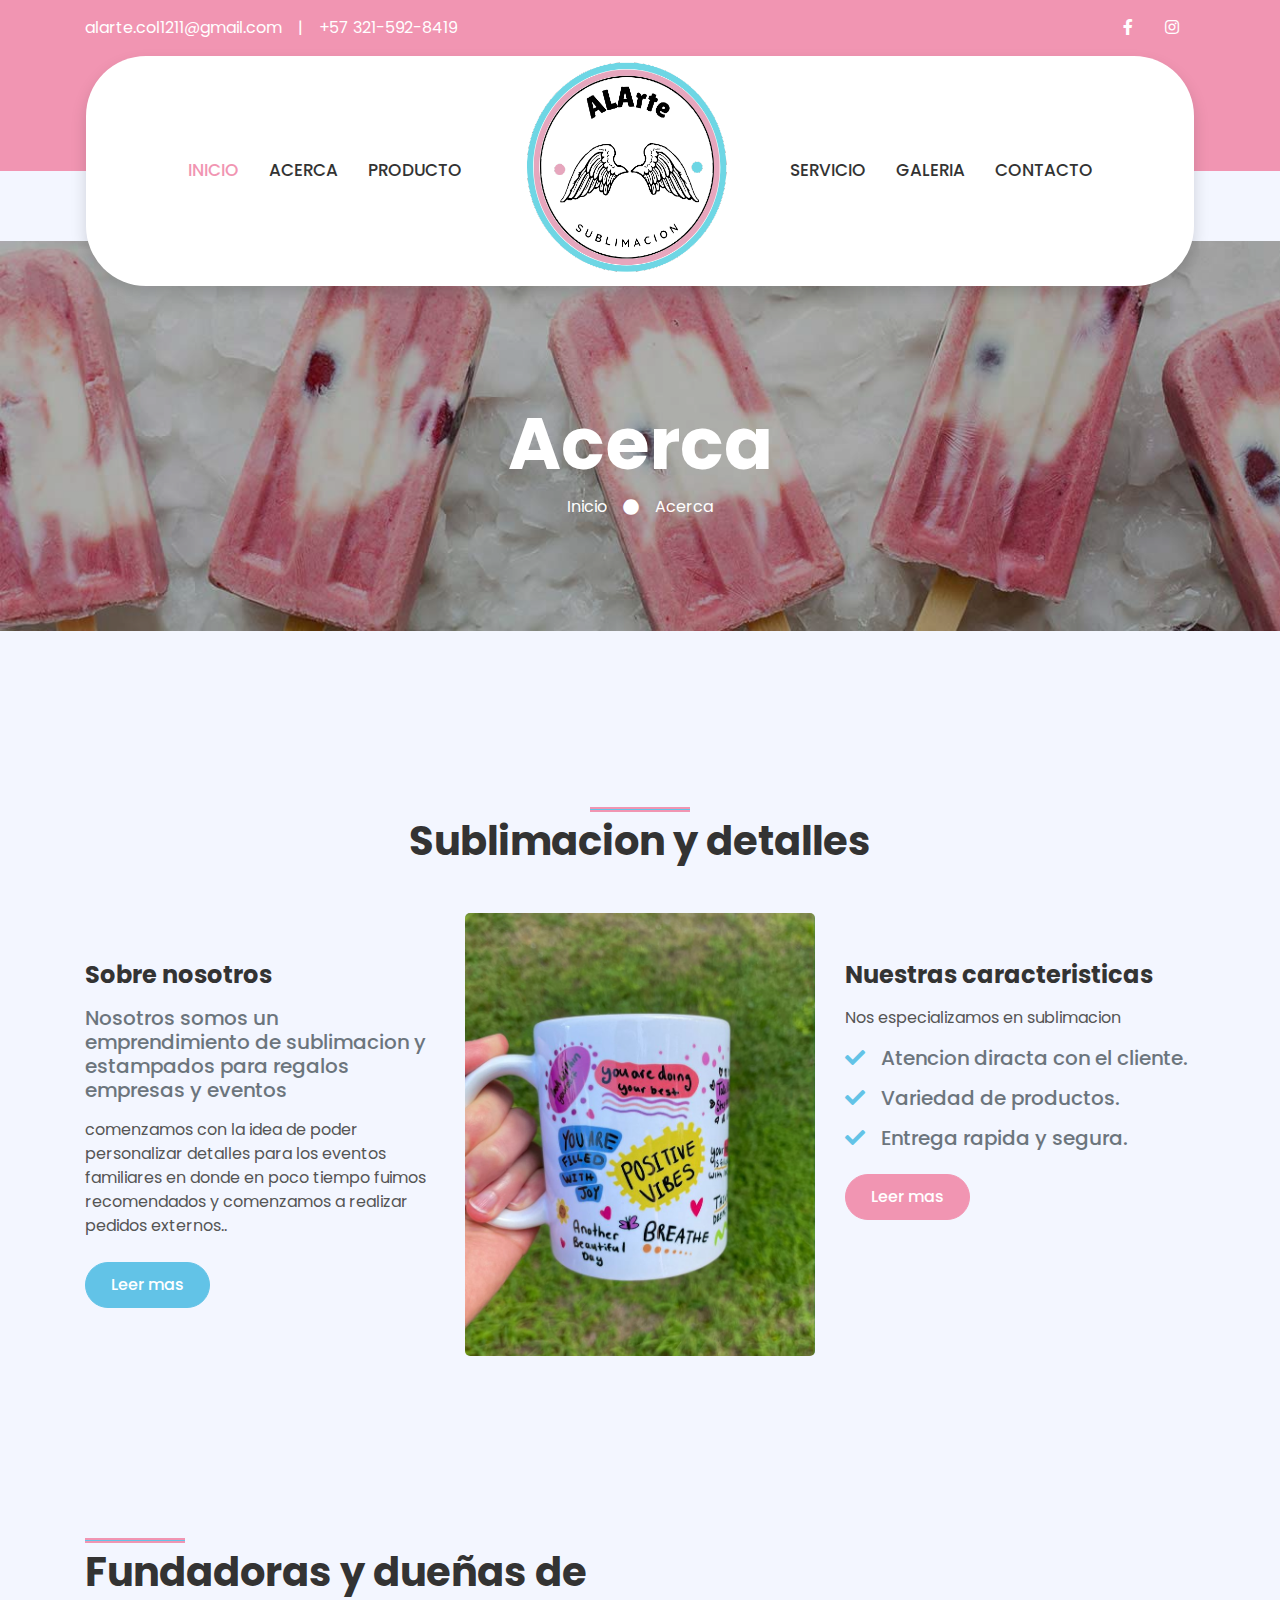
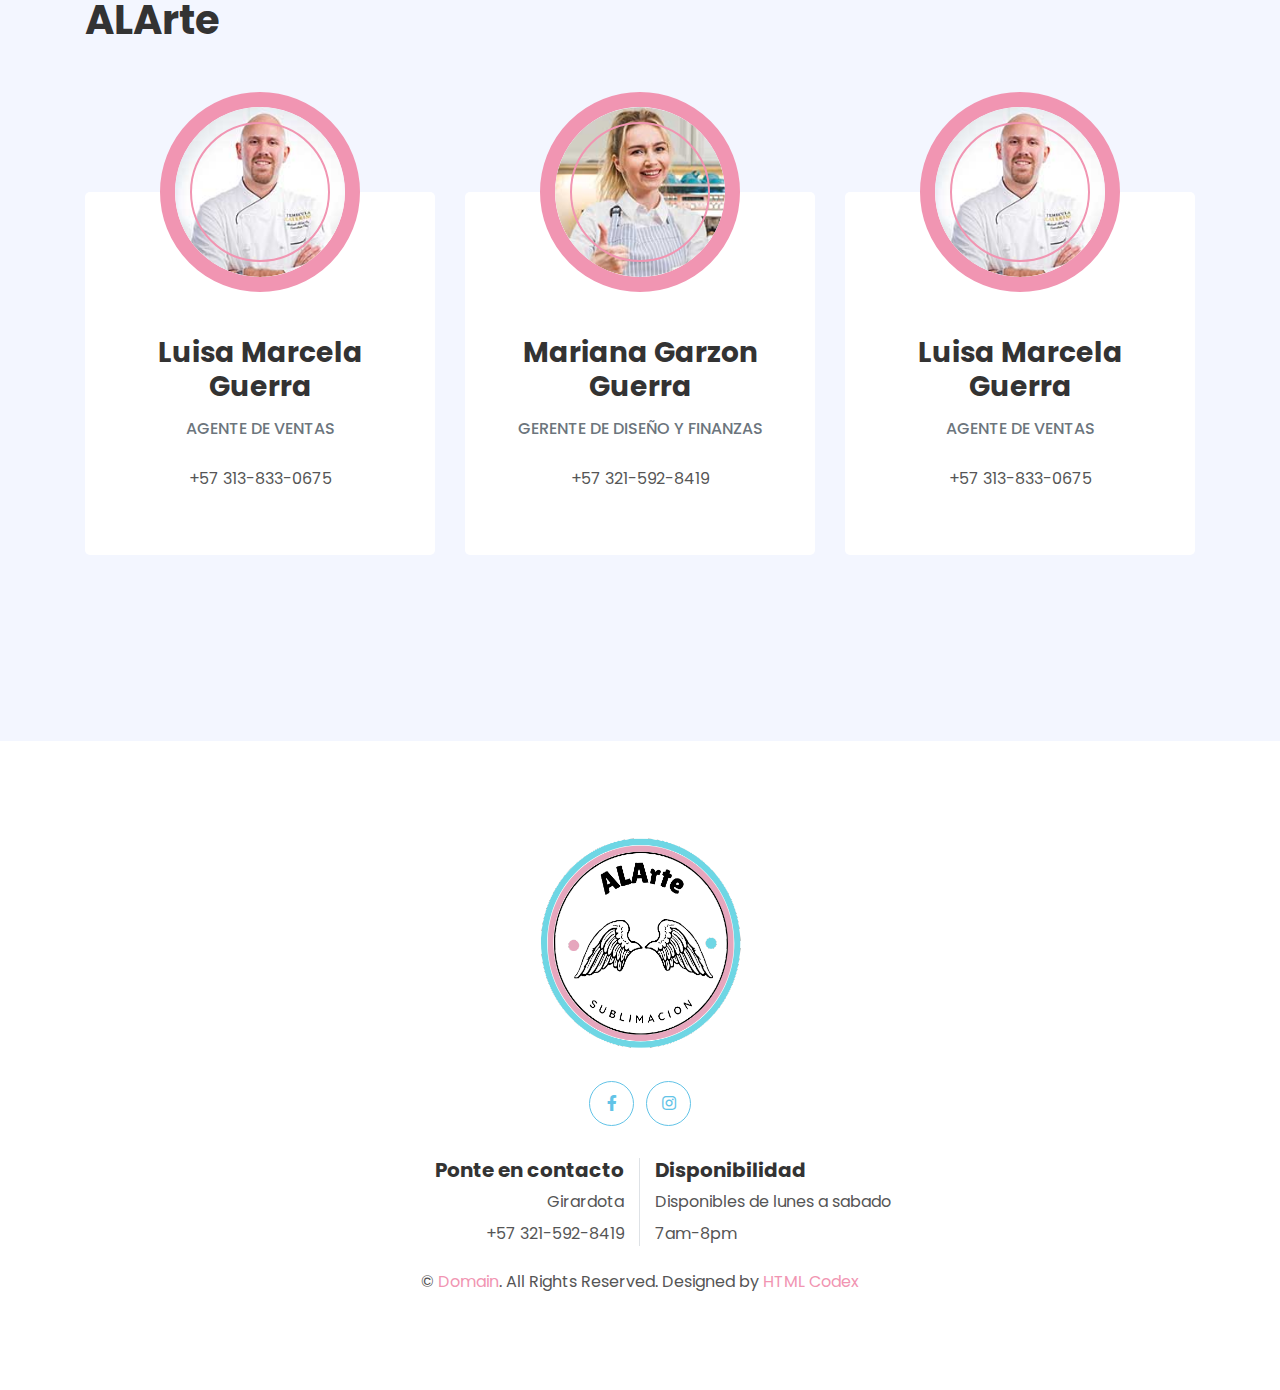
==== commit 8f541735: "about (falta imagenes)" ====
--- a/about.html
+++ b/about.html
@@ -3,13 +3,13 @@
 
 <head>
     <meta charset="utf-8">
-    <title>iCREAM - Ice Cream Shop Website Template</title>
+    <title>ALArte</title>
     <meta content="width=device-width, initial-scale=1.0" name="viewport">
     <meta content="Free HTML Templates" name="keywords">
     <meta content="Free HTML Templates" name="description">
 
     <!-- Favicon -->
-    <link href="img/favicon.ico" rel="icon">
+    <link href="img/logo.png" rel="icon">
 
     <!-- Google Web Fonts -->
     <link rel="preconnect" href="https://fonts.gstatic.com">
@@ -33,29 +33,18 @@
             <div class="row">
                 <div class="col-md-6 text-center text-lg-left mb-2 mb-lg-0">
                     <div class="d-inline-flex align-items-center">
-                        <a class="text-white pr-3" href="">FAQs</a>
+                        <a class="text-white pr-3" href="">alarte.col1211@gmail.com</a>
                         <span class="text-white">|</span>
-                        <a class="text-white px-3" href="">Help</a>
-                        <span class="text-white">|</span>
-                        <a class="text-white pl-3" href="">Support</a>
+                        <a class="text-white px-3" href="">+57 321-592-8419</a>                          
                     </div>
                 </div>
                 <div class="col-md-6 text-center text-lg-right">
                     <div class="d-inline-flex align-items-center">
                         <a class="text-white px-3" href="">
                             <i class="fab fa-facebook-f"></i>
-                        </a>
-                        <a class="text-white px-3" href="">
-                            <i class="fab fa-twitter"></i>
-                        </a>
-                        <a class="text-white px-3" href="">
-                            <i class="fab fa-linkedin-in"></i>
-                        </a>
-                        <a class="text-white px-3" href="">
+                        </a>                       
+                           <a class="text-white px-3" href="">
                             <i class="fab fa-instagram"></i>
-                        </a>
-                        <a class="text-white pl-3" href="">
-                            <i class="fab fa-youtube"></i>
                         </a>
                     </div>
                 </div>
@@ -69,25 +58,25 @@
     <div class="container-fluid position-relative nav-bar p-0">
         <div class="container-lg position-relative p-0 px-lg-3" style="z-index: 9;">
             <nav class="navbar navbar-expand-lg bg-white navbar-light shadow p-lg-0">
-                <a href="index.html" class="navbar-brand d-block d-lg-none">
-                    <h1 class="m-0 display-4 text-primary"><span class="text-secondary">i</span>CREAM</h1>
+                <a href="img/logo.png" class="navbar-brand d-block d-lg-none">
+                    <h1 class="m-0 display-4 text-primary"><span class="text-secondary"></span></h1>
                 </a>
                 <button type="button" class="navbar-toggler" data-toggle="collapse" data-target="#navbarCollapse">
                     <span class="navbar-toggler-icon"></span>
                 </button>
                 <div class="collapse navbar-collapse justify-content-between" id="navbarCollapse">
                     <div class="navbar-nav ml-auto py-0">
-                        <a href="index.html" class="nav-item nav-link">Home</a>
-                        <a href="about.html" class="nav-item nav-link active">About</a>
-                        <a href="product.html" class="nav-item nav-link">Product</a>
-                    </div>
-                    <a href="index.html" class="navbar-brand mx-5 d-none d-lg-block">
-                        <h1 class="m-0 display-4 text-primary"><span class="text-secondary">i</span>CREAM</h1>
+                        <a href="index.html" class="nav-item nav-link active">INICIO</a>
+                        <a href="about.html" class="nav-item nav-link">ACERCA</a>
+                        <a href="product.html" class="nav-item nav-link">PRODUCTO</a>
+                    </div>
+                    <a href="index.html" class="navbar-brand mx-5 d-none d-lg-block"><img src="img/logo.png" alt="">
+                    
                     </a>
                     <div class="navbar-nav mr-auto py-0">
-                        <a href="service.html" class="nav-item nav-link">Service</a>
-                        <a href="gallery.html" class="nav-item nav-link">Gallery</a>
-                        <a href="contact.html" class="nav-item nav-link">Contact</a>
+                        <a href="service.html" class="nav-item nav-link">SERVICIO</a>
+                        <a href="gallery.html" class="nav-item nav-link">GALERIA</a>
+                        <a href="contact.html" class="nav-item nav-link">CONTACTO</a>
                     </div>
                 </div>
             </nav>
@@ -99,11 +88,11 @@
     <!-- Header Start -->
     <div class="jumbotron jumbotron-fluid page-header" style="margin-bottom: 90px;">
         <div class="container text-center py-5">
-            <h1 class="text-white display-3 mt-lg-5">About</h1>
+            <h1 class="text-white display-3 mt-lg-5">Acerca</h1>
             <div class="d-inline-flex align-items-center text-white">
-                <p class="m-0"><a class="text-white" href="">Home</a></p>
+                <p class="m-0"><a class="text-white" href="index.html">Inicio</a></p>
                 <i class="fa fa-circle px-3"></i>
-                <p class="m-0">About</p>
+                <p class="m-0">Acerca</p>
             </div>
         </div>
     </div>
@@ -115,28 +104,28 @@
         <div class="container py-5">
             <div class="row justify-content-center">
                 <div class="col-lg-7">
-                    <h1 class="section-title position-relative text-center mb-5">Traditional & Delicious Ice Cream Since 1950</h1>
+                    <h1 class="section-title position-relative text-center mb-5">Sublimacion y detalles</h1>
                 </div>
             </div>
             <div class="row">
                 <div class="col-lg-4 py-5">
-                    <h4 class="font-weight-bold mb-3">About Us</h4>
-                    <h5 class="text-muted mb-3">Eos kasd eos dolor vero vero, lorem stet diam rebum. Ipsum amet sed vero dolor sea</h5>
-                    <p>Takimata sed vero vero no sit sed, justo clita duo no duo amet et, nonumy kasd sed dolor eos diam lorem eirmod. Amet sit amet amet no. Est nonumy sed labore eirmod sit magna. Erat at est justo sit ut. Labor diam sed ipsum et eirmod</p>
-                    <a href="" class="btn btn-secondary mt-2">Learn More</a>
+                    <h4 class="font-weight-bold mb-3">Sobre nosotros</h4>
+                    <h5 class="text-muted mb-3">Nosotros somos un emprendimiento de sublimacion y estampados para regalos empresas y eventos</h5>
+                    <p>comenzamos con la idea de poder personalizar detalles para los eventos familiares en donde en poco tiempo fuimos recomendados y comenzamos a realizar pedidos externos..</p>
+                    <a href="" class="btn btn-secondary mt-2">Leer mas</a>
                 </div>
                 <div class="col-lg-4" style="min-height: 400px;">
                     <div class="position-relative h-100 rounded overflow-hidden">
-                        <img class="position-absolute w-100 h-100" src="img/about.jpg" style="object-fit: cover;">
+                        <img class="position-absolute w-100 h-100" src="img/mug inde.jpeg" style="object-fit: cover;">
                     </div>
                 </div>
                 <div class="col-lg-4 py-5">
-                    <h4 class="font-weight-bold mb-3">Our Features</h4>
-                    <p>Invidunt lorem justo sanctus clita. Erat lorem labore ea, justo dolor lorem ipsum ut sed eos, ipsum et dolor kasd sit ea justo. Erat justo sed sed diam. Ea et erat ut sed diam sea ipsum est dolor</p>
-                    <h5 class="text-muted mb-3"><i class="fa fa-check text-secondary mr-3"></i>Eos kasd eos dolor</h5>
-                    <h5 class="text-muted mb-3"><i class="fa fa-check text-secondary mr-3"></i>Eos kasd eos dolor</h5>
-                    <h5 class="text-muted mb-3"><i class="fa fa-check text-secondary mr-3"></i>Eos kasd eos dolor</h5>
-                    <a href="" class="btn btn-primary mt-2">Learn More</a>
+                    <h4 class="font-weight-bold mb-3">Nuestras caracteristicas</h4>
+                    <p>Nos especializamos en sublimacion</p>
+                    <h5 class="text-muted mb-3"><i class="fa fa-check text-secondary mr-3"></i>Atencion diracta con el cliente.</h5>
+                    <h5 class="text-muted mb-3"><i class="fa fa-check text-secondary mr-3"></i>Variedad de productos.</h5>
+                    <h5 class="text-muted mb-3"><i class="fa fa-check text-secondary mr-3"></i>Entrega rapida y segura.</h5>
+                    <a href="" class="btn btn-primary mt-2">Leer mas</a>
                 </div>
             </div>
         </div>
@@ -149,7 +138,7 @@
         <div class="container py-5">
             <div class="row">
                 <div class="col-lg-6">
-                    <h1 class="section-title position-relative mb-5">Experienced & Most Famous Ice Cream Chefs</h1>
+                    <h1 class="section-title position-relative mb-5">Fundadoras y dueñas de ALArte</h1>
                 </div>
                 <div class="col-lg-6 mb-5 mb-lg-0 pb-5 pb-lg-0"></div>
             </div>
@@ -161,12 +150,10 @@
                                 <img class="rounded-circle w-100 h-100" src="img/team-1.jpg" style="object-fit: cover;">
                             </div>
                             <div class="position-relative text-center bg-light rounded px-4 py-5" style="margin-top: -100px;">
-                                <h3 class="font-weight-bold mt-5 mb-3 pt-5">Full Name</h3>
-                                <h6 class="text-uppercase text-muted mb-4">Designation</h6>
+                                <h3 class="font-weight-bold mt-5 mb-3 pt-5">Luisa Marcela Guerra</h3>
+                                <h6 class="text-uppercase text-muted mb-4">Agente de ventas</h6>
                                 <div class="d-flex justify-content-center pt-1">
-                                    <a class="btn btn-outline-secondary btn-social mr-2" href="#"><i class="fab fa-twitter"></i></a>
-                                    <a class="btn btn-outline-secondary btn-social mr-2" href="#"><i class="fab fa-facebook-f"></i></a>
-                                    <a class="btn btn-outline-secondary btn-social mr-2" href="#"><i class="fab fa-linkedin-in"></i></a>
+                                    <p>+57 313-833-0675</p>
                                 </div>
                             </div>
                         </div>
@@ -175,43 +162,13 @@
                                 <img class="rounded-circle w-100 h-100" src="img/team-2.jpg" style="object-fit: cover;">
                             </div>
                             <div class="position-relative text-center bg-light rounded px-4 py-5" style="margin-top: -100px;">
-                                <h3 class="font-weight-bold mt-5 mb-3 pt-5">Full Name</h3>
-                                <h6 class="text-uppercase text-muted mb-4">Designation</h6>
+                                <h3 class="font-weight-bold mt-5 mb-3 pt-5">Mariana Garzon Guerra</h3>
+                                <h6 class="text-uppercase text-muted mb-4">Gerente de diseño y finanzas</h6>
                                 <div class="d-flex justify-content-center pt-1">
-                                    <a class="btn btn-outline-secondary btn-social mr-2" href="#"><i class="fab fa-twitter"></i></a>
-                                    <a class="btn btn-outline-secondary btn-social mr-2" href="#"><i class="fab fa-facebook-f"></i></a>
-                                    <a class="btn btn-outline-secondary btn-social mr-2" href="#"><i class="fab fa-linkedin-in"></i></a>
+                                    <p>+57 321-592-8419</p>
                                 </div>
                             </div>
-                        </div>
-                        <div class="team-item">
-                            <div class="team-img mx-auto">
-                                <img class="rounded-circle w-100 h-100" src="img/team-3.jpg" style="object-fit: cover;">
-                            </div>
-                            <div class="position-relative text-center bg-light rounded px-4 py-5" style="margin-top: -100px;">
-                                <h3 class="font-weight-bold mt-5 mb-3 pt-5">Full Name</h3>
-                                <h6 class="text-uppercase text-muted mb-4">Designation</h6>
-                                <div class="d-flex justify-content-center pt-1">
-                                    <a class="btn btn-outline-secondary btn-social mr-2" href="#"><i class="fab fa-twitter"></i></a>
-                                    <a class="btn btn-outline-secondary btn-social mr-2" href="#"><i class="fab fa-facebook-f"></i></a>
-                                    <a class="btn btn-outline-secondary btn-social mr-2" href="#"><i class="fab fa-linkedin-in"></i></a>
-                                </div>
-                            </div>
-                        </div>
-                        <div class="team-item">
-                            <div class="team-img mx-auto">
-                                <img class="rounded-circle w-100 h-100" src="img/team-4.jpg" style="object-fit: cover;">
-                            </div>
-                            <div class="position-relative text-center bg-light rounded px-4 py-5" style="margin-top: -100px;">
-                                <h3 class="font-weight-bold mt-5 mb-3 pt-5">Full Name</h3>
-                                <h6 class="text-uppercase text-muted mb-4">Designation</h6>
-                                <div class="d-flex justify-content-center pt-1">
-                                    <a class="btn btn-outline-secondary btn-social mr-2" href="#"><i class="fab fa-twitter"></i></a>
-                                    <a class="btn btn-outline-secondary btn-social mr-2" href="#"><i class="fab fa-facebook-f"></i></a>
-                                    <a class="btn btn-outline-secondary btn-social mr-2" href="#"><i class="fab fa-linkedin-in"></i></a>
-                                </div>
-                            </div>
-                        </div>
+                        </div>                       
                     </div>
                 </div>
             </div>
@@ -225,27 +182,23 @@
         <div class="container text-center py-5">
             <div class="row">
                 <div class="col-12 mb-4">
-                    <a href="index.html" class="navbar-brand m-0">
-                        <h1 class="m-0 mt-n2 display-4 text-primary"><span class="text-secondary">i</span>CREAM</h1>
-                    </a>
+                    <a href="index.html"><img src="img/logo.png" alt=""></a>
                 </div>
                 <div class="col-12 mb-4">
-                    <a class="btn btn-outline-secondary btn-social mr-2" href="#"><i class="fab fa-twitter"></i></a>
                     <a class="btn btn-outline-secondary btn-social mr-2" href="#"><i class="fab fa-facebook-f"></i></a>
-                    <a class="btn btn-outline-secondary btn-social mr-2" href="#"><i class="fab fa-linkedin-in"></i></a>
                     <a class="btn btn-outline-secondary btn-social" href="#"><i class="fab fa-instagram"></i></a>
                 </div>
                 <div class="col-12 mt-2 mb-4">
                     <div class="row">
                         <div class="col-sm-6 text-center text-sm-right border-right mb-3 mb-sm-0">
-                            <h5 class="font-weight-bold mb-2">Get In Touch</h5>
-                            <p class="mb-2">123 Street, New York, USA</p>
-                            <p class="mb-0">+012 345 67890</p>
+                            <h5 class="font-weight-bold mb-2">Ponte en contacto</h5>
+                            <p class="mb-2">Girardota</p>
+                            <p class="mb-0">+57 321-592-8419</p>
                         </div>
                         <div class="col-sm-6 text-center text-sm-left">
-                            <h5 class="font-weight-bold mb-2">Opening Hours</h5>
-                            <p class="mb-2">Mon – Sat, 8AM – 5PM</p>
-                            <p class="mb-0">Sunday: Closed</p>
+                            <h5 class="font-weight-bold mb-2">Disponibilidad</h5>
+                            <p class="mb-2">Disponibles de lunes a sabado</p>
+                            <p class="mb-0">7am-8pm</p>
                         </div>
                     </div>
                 </div>
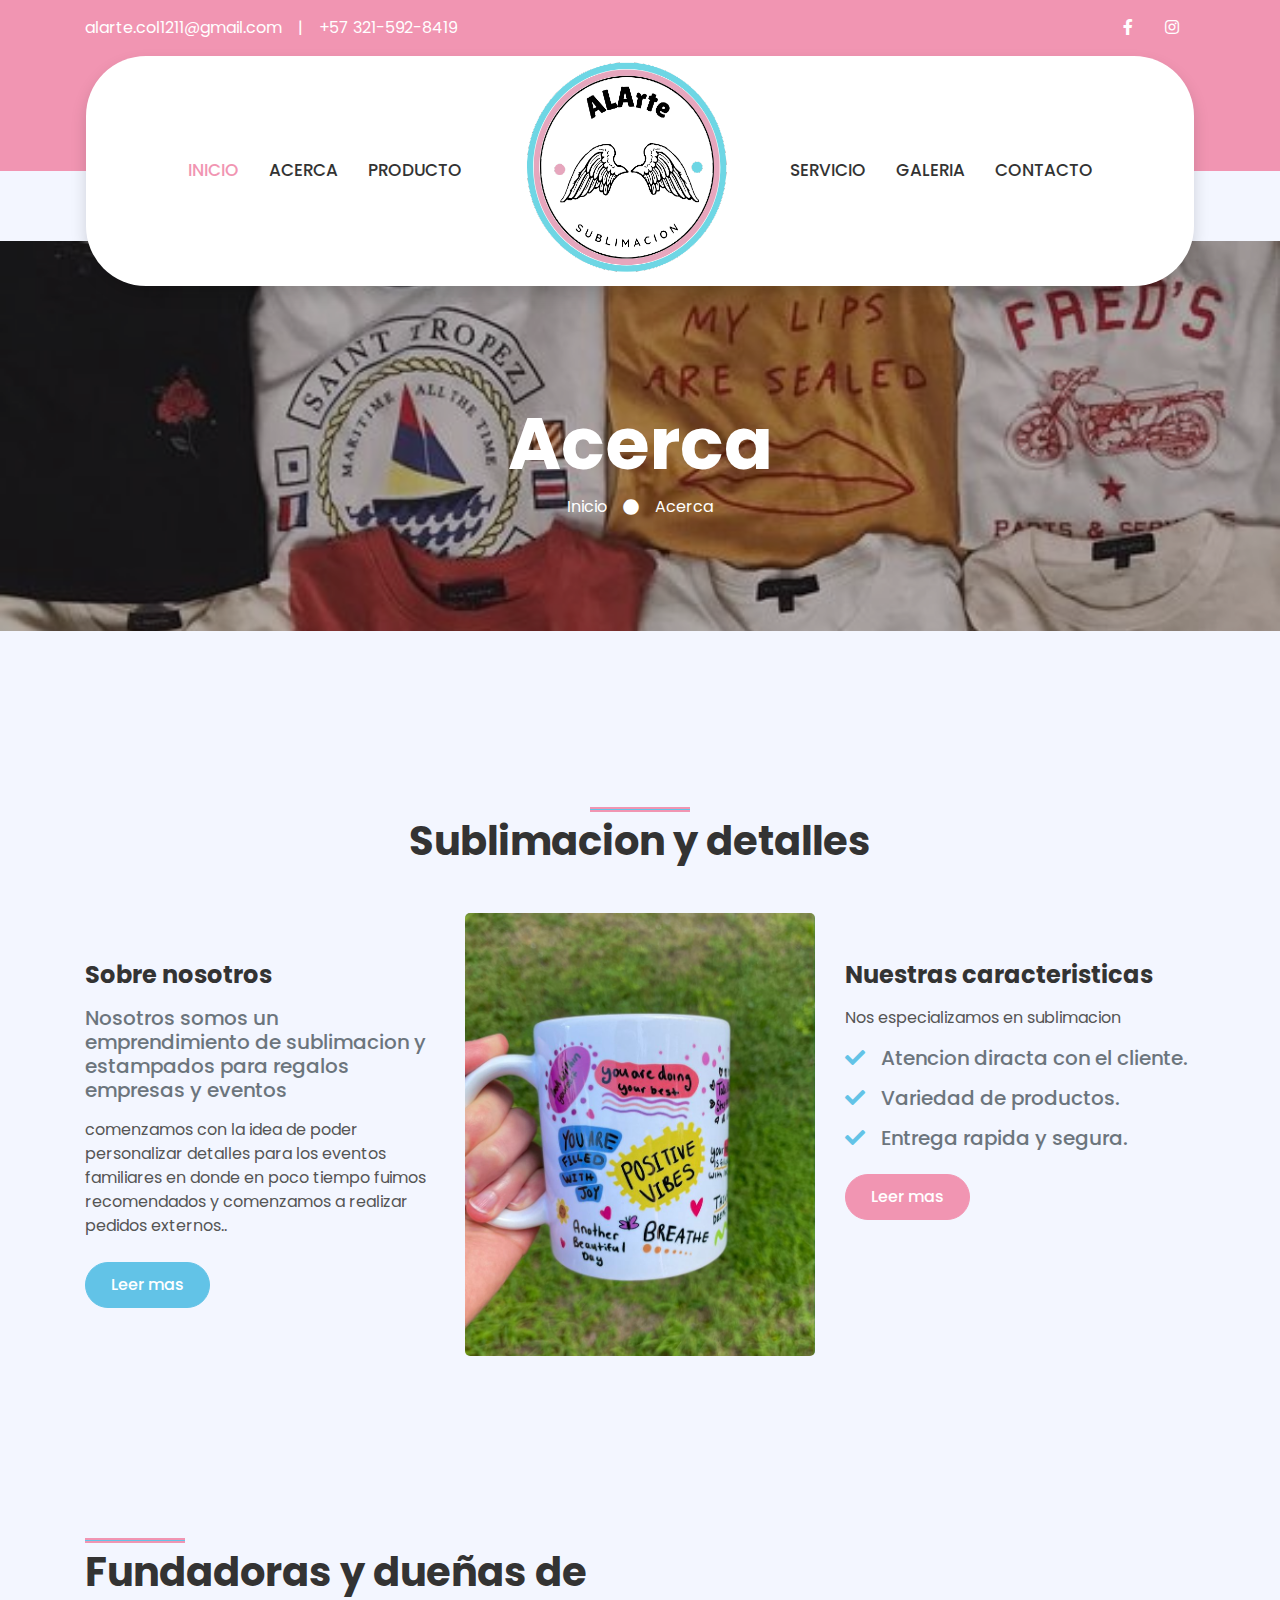
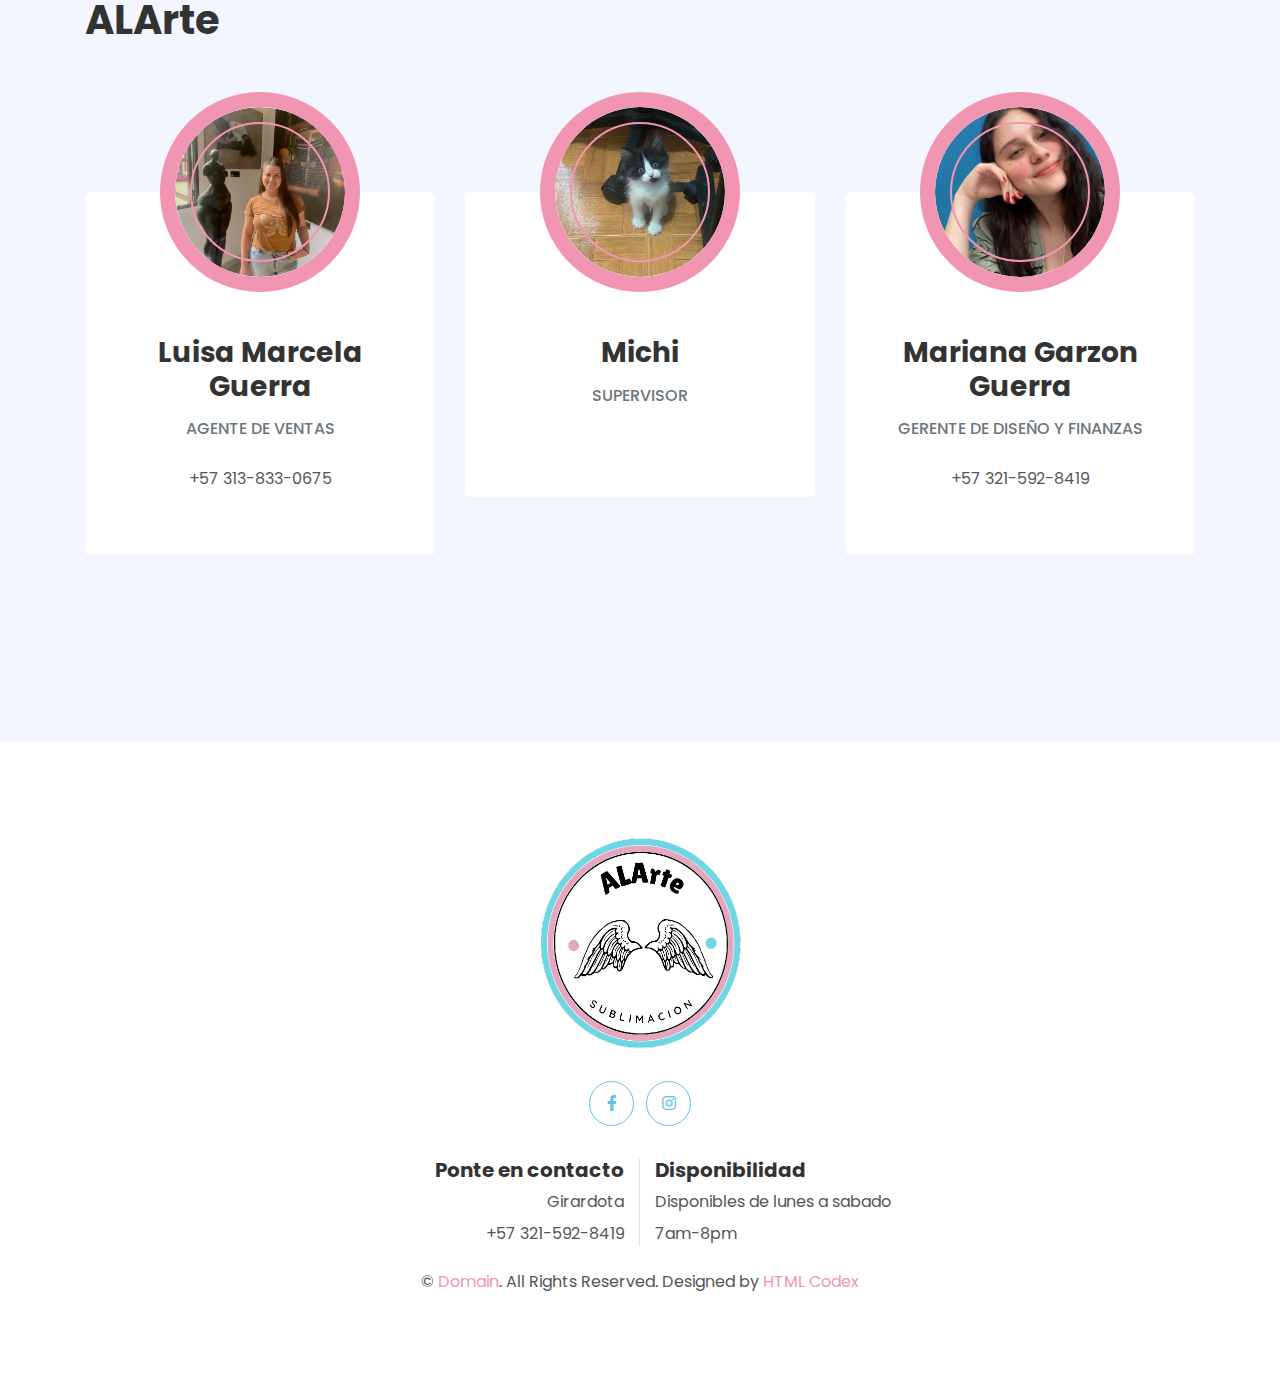
==== commit dbb1eac8: "2:11" ====
--- a/about.html
+++ b/about.html
@@ -147,7 +147,7 @@
                     <div class="owl-carousel team-carousel">
                         <div class="team-item">
                             <div class="team-img mx-auto">
-                                <img class="rounded-circle w-100 h-100" src="img/team-1.jpg" style="object-fit: cover;">
+                                <img class="rounded-circle w-100 h-100" src="img/WhatsApp Image 2023-11-28 at 1.42.41 AM.jpeg" style="object-fit: cover;">
                             </div>
                             <div class="position-relative text-center bg-light rounded px-4 py-5" style="margin-top: -100px;">
                                 <h3 class="font-weight-bold mt-5 mb-3 pt-5">Luisa Marcela Guerra</h3>
@@ -159,7 +159,19 @@
                         </div>
                         <div class="team-item">
                             <div class="team-img mx-auto">
-                                <img class="rounded-circle w-100 h-100" src="img/team-2.jpg" style="object-fit: cover;">
+                                <img class="rounded-circle w-100 h-100" src="img/WhatsApp Image 2023-11-28 at 1.42.42 AM.jpeg" style="object-fit: cover;">
+                            </div>
+                            <div class="position-relative text-center bg-light rounded px-4 py-5" style="margin-top: -100px;">
+                                <h3 class="font-weight-bold mt-5 mb-3 pt-5">Michi</h3>
+                                <h6 class="text-uppercase text-muted mb-4">supervisor</h6>
+                                <div class="d-flex justify-content-center pt-1">
+                                    <p></p>
+                                </div>
+                            </div>
+                        </div>
+                        <div class="team-item">
+                            <div class="team-img mx-auto">
+                                <img class="rounded-circle w-100 h-100" src="img/WhatsApp Image 2023-11-28 at 1.42.41 AM (1).jpeg" style="object-fit: cover;">
                             </div>
                             <div class="position-relative text-center bg-light rounded px-4 py-5" style="margin-top: -100px;">
                                 <h3 class="font-weight-bold mt-5 mb-3 pt-5">Mariana Garzon Guerra</h3>
--- a/css/style.css
+++ b/css/style.css
@@ -9812,7 +9812,7 @@
 }
 
 .page-header {
-  background: linear-gradient(rgba(0, 0, 0, 0.3), rgba(0, 0, 0, 0.3)), url(../img/header.jpg), no-repeat center center;
+  background: linear-gradient(rgba(0, 0, 0, 0.3), rgba(0, 0, 0, 0.3)), url(../img/banner.jpeg), no-repeat center center;
   background-size: cover;
 }
 
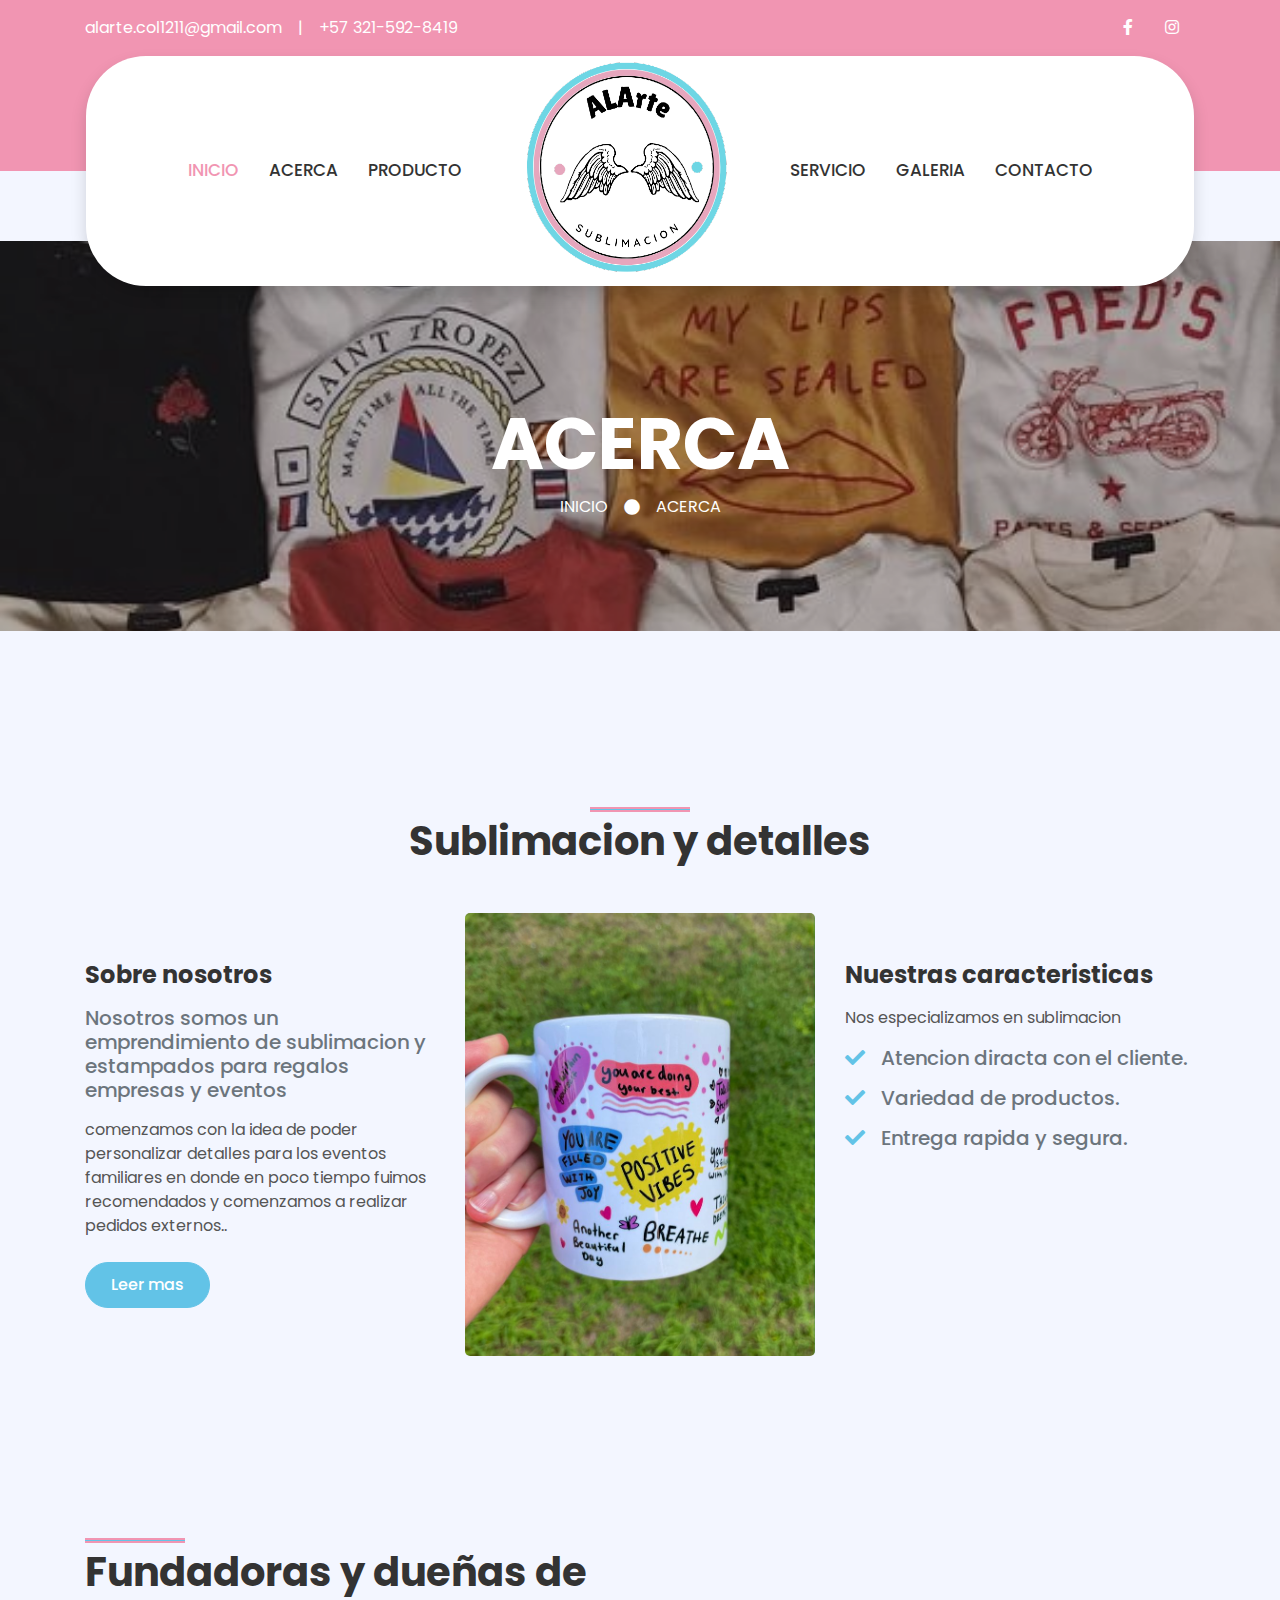
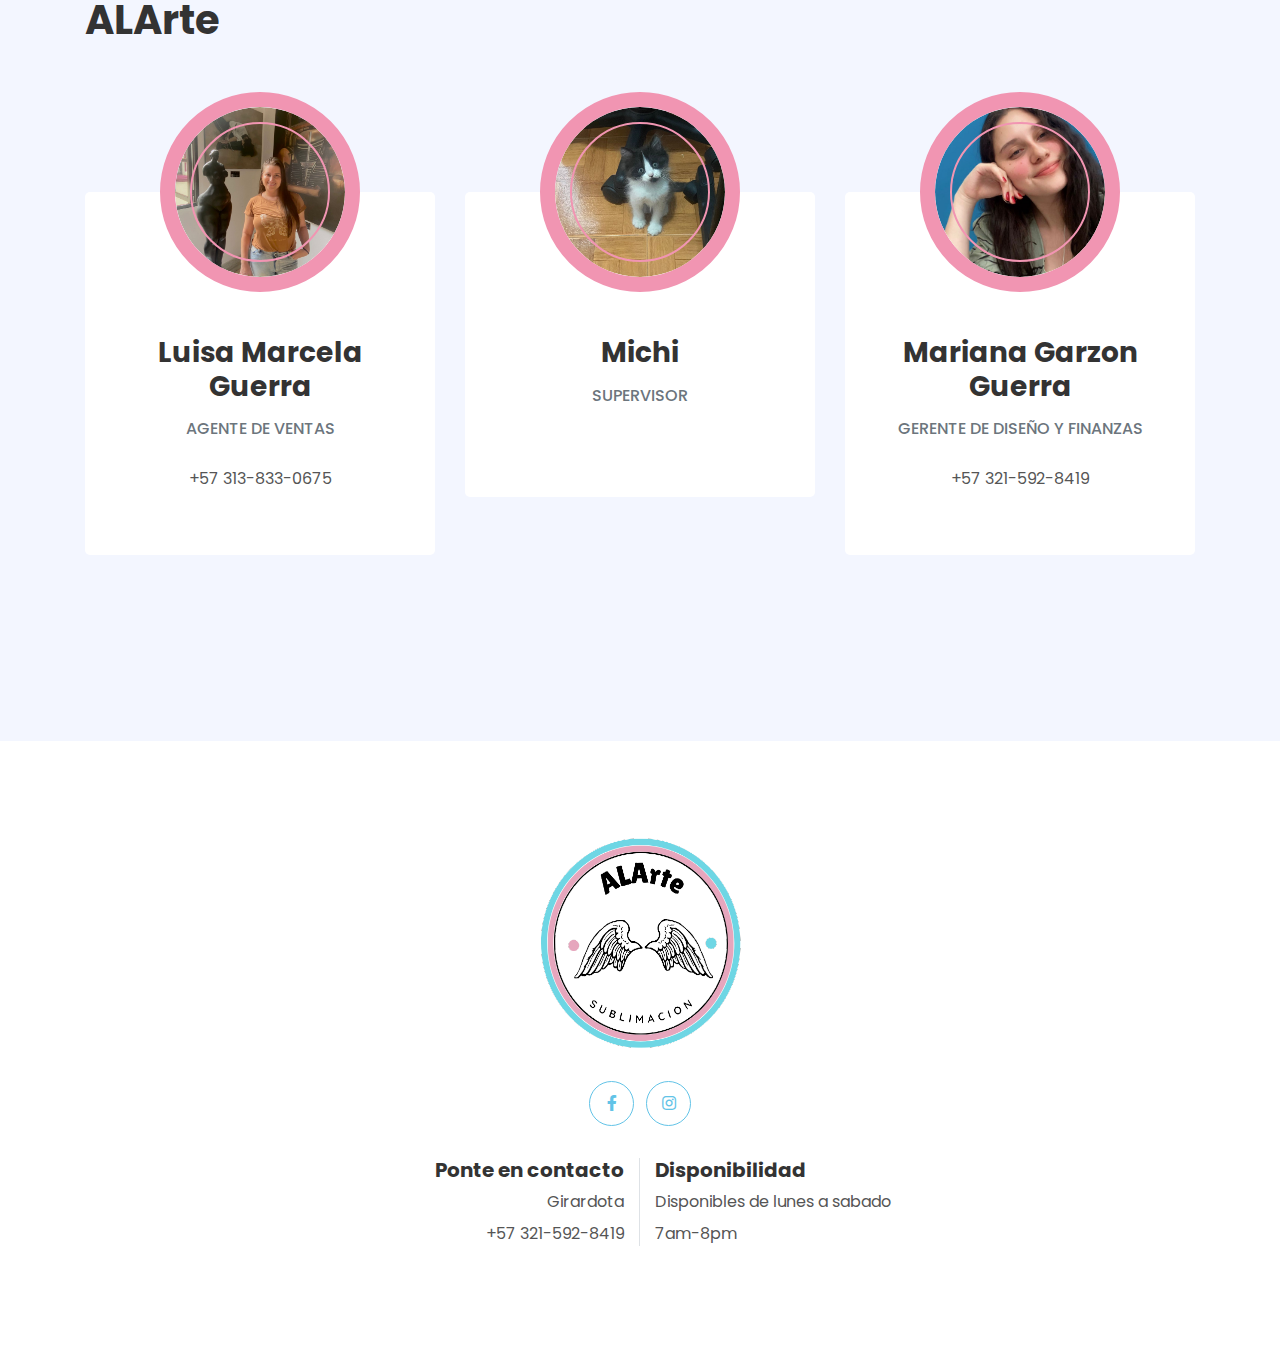
==== commit d9840c2d: "final" ====
--- a/about.html
+++ b/about.html
@@ -40,10 +40,11 @@
                 </div>
                 <div class="col-md-6 text-center text-lg-right">
                     <div class="d-inline-flex align-items-center">
-                        <a class="text-white px-3" href="">
+                        <a class="text-white px-3" href="https://www.facebook.com/profile.php?id=100083202878757" target="_blank">
                             <i class="fab fa-facebook-f"></i>
-                        </a>                       
-                           <a class="text-white px-3" href="">
+                        </a>
+                        
+                        <a class="text-white px-3" href="https://www.instagram.com/alarte_col/" target="_blank">
                             <i class="fab fa-instagram"></i>
                         </a>
                     </div>
@@ -88,11 +89,11 @@
     <!-- Header Start -->
     <div class="jumbotron jumbotron-fluid page-header" style="margin-bottom: 90px;">
         <div class="container text-center py-5">
-            <h1 class="text-white display-3 mt-lg-5">Acerca</h1>
+            <h1 class="text-white display-3 mt-lg-5">ACERCA</h1>
             <div class="d-inline-flex align-items-center text-white">
-                <p class="m-0"><a class="text-white" href="index.html">Inicio</a></p>
+                <p class="m-0"><a class="text-white" href="index.html">INICIO</a></p>
                 <i class="fa fa-circle px-3"></i>
-                <p class="m-0">Acerca</p>
+                <p class="m-0">ACERCA</p>
             </div>
         </div>
     </div>
@@ -125,7 +126,7 @@
                     <h5 class="text-muted mb-3"><i class="fa fa-check text-secondary mr-3"></i>Atencion diracta con el cliente.</h5>
                     <h5 class="text-muted mb-3"><i class="fa fa-check text-secondary mr-3"></i>Variedad de productos.</h5>
                     <h5 class="text-muted mb-3"><i class="fa fa-check text-secondary mr-3"></i>Entrega rapida y segura.</h5>
-                    <a href="" class="btn btn-primary mt-2">Leer mas</a>
+                  
                 </div>
             </div>
         </div>
@@ -197,8 +198,8 @@
                     <a href="index.html"><img src="img/logo.png" alt=""></a>
                 </div>
                 <div class="col-12 mb-4">
-                    <a class="btn btn-outline-secondary btn-social mr-2" href="#"><i class="fab fa-facebook-f"></i></a>
-                    <a class="btn btn-outline-secondary btn-social" href="#"><i class="fab fa-instagram"></i></a>
+                    <a class="btn btn-outline-secondary btn-social mr-2" href="https://www.facebook.com/profile.php?id=100083202878757" target="_blank"><i class="fab fa-facebook-f"></i></a>
+                    <a class="btn btn-outline-secondary btn-social" href="https://www.instagram.com/alarte_col/" target="_blank"><i class="fab fa-instagram"></i></a>
                 </div>
                 <div class="col-12 mt-2 mb-4">
                     <div class="row">
@@ -215,8 +216,7 @@
                     </div>
                 </div>
                 <div class="col-12">
-                    <p class="m-0">&copy; <a href="#">Domain</a>. All Rights Reserved. Designed by <a href="https://htmlcodex.com">HTML Codex</a>
-                    </p>
+                    
                 </div>
             </div>
         </div>
